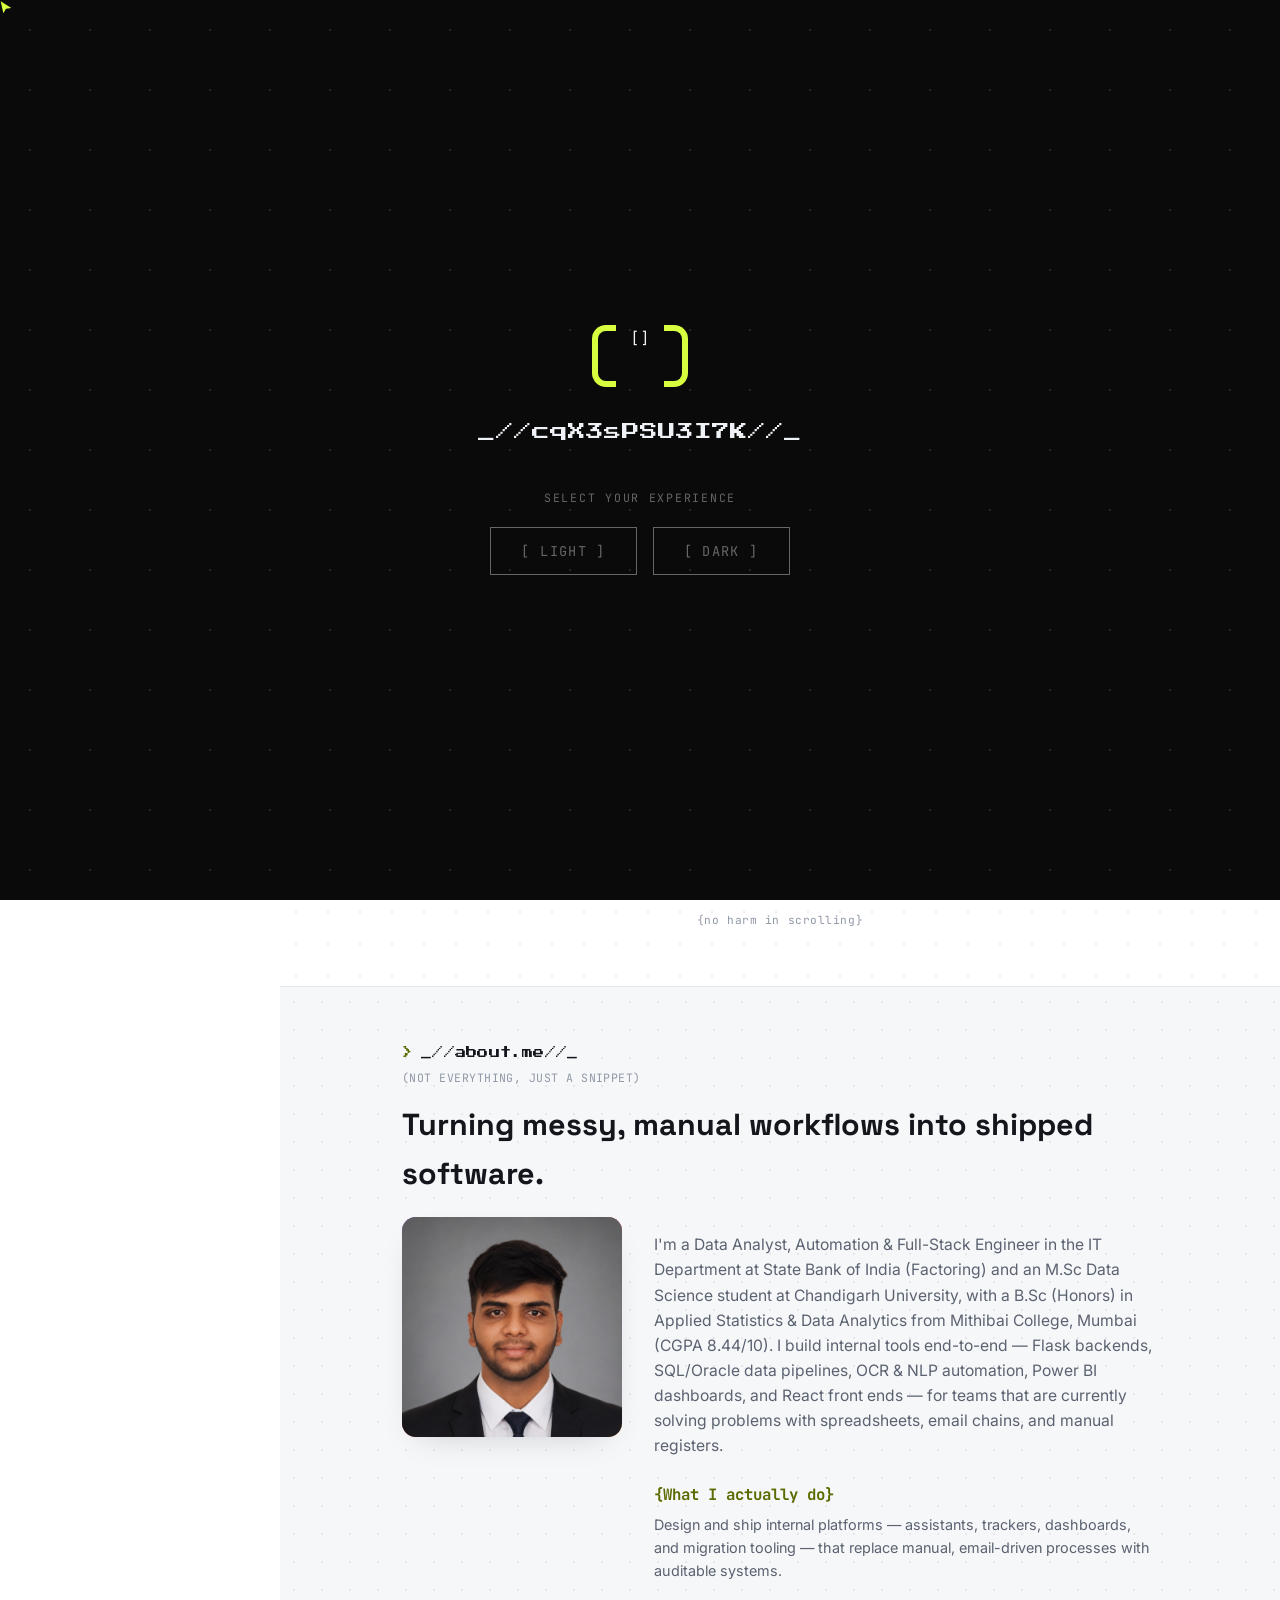
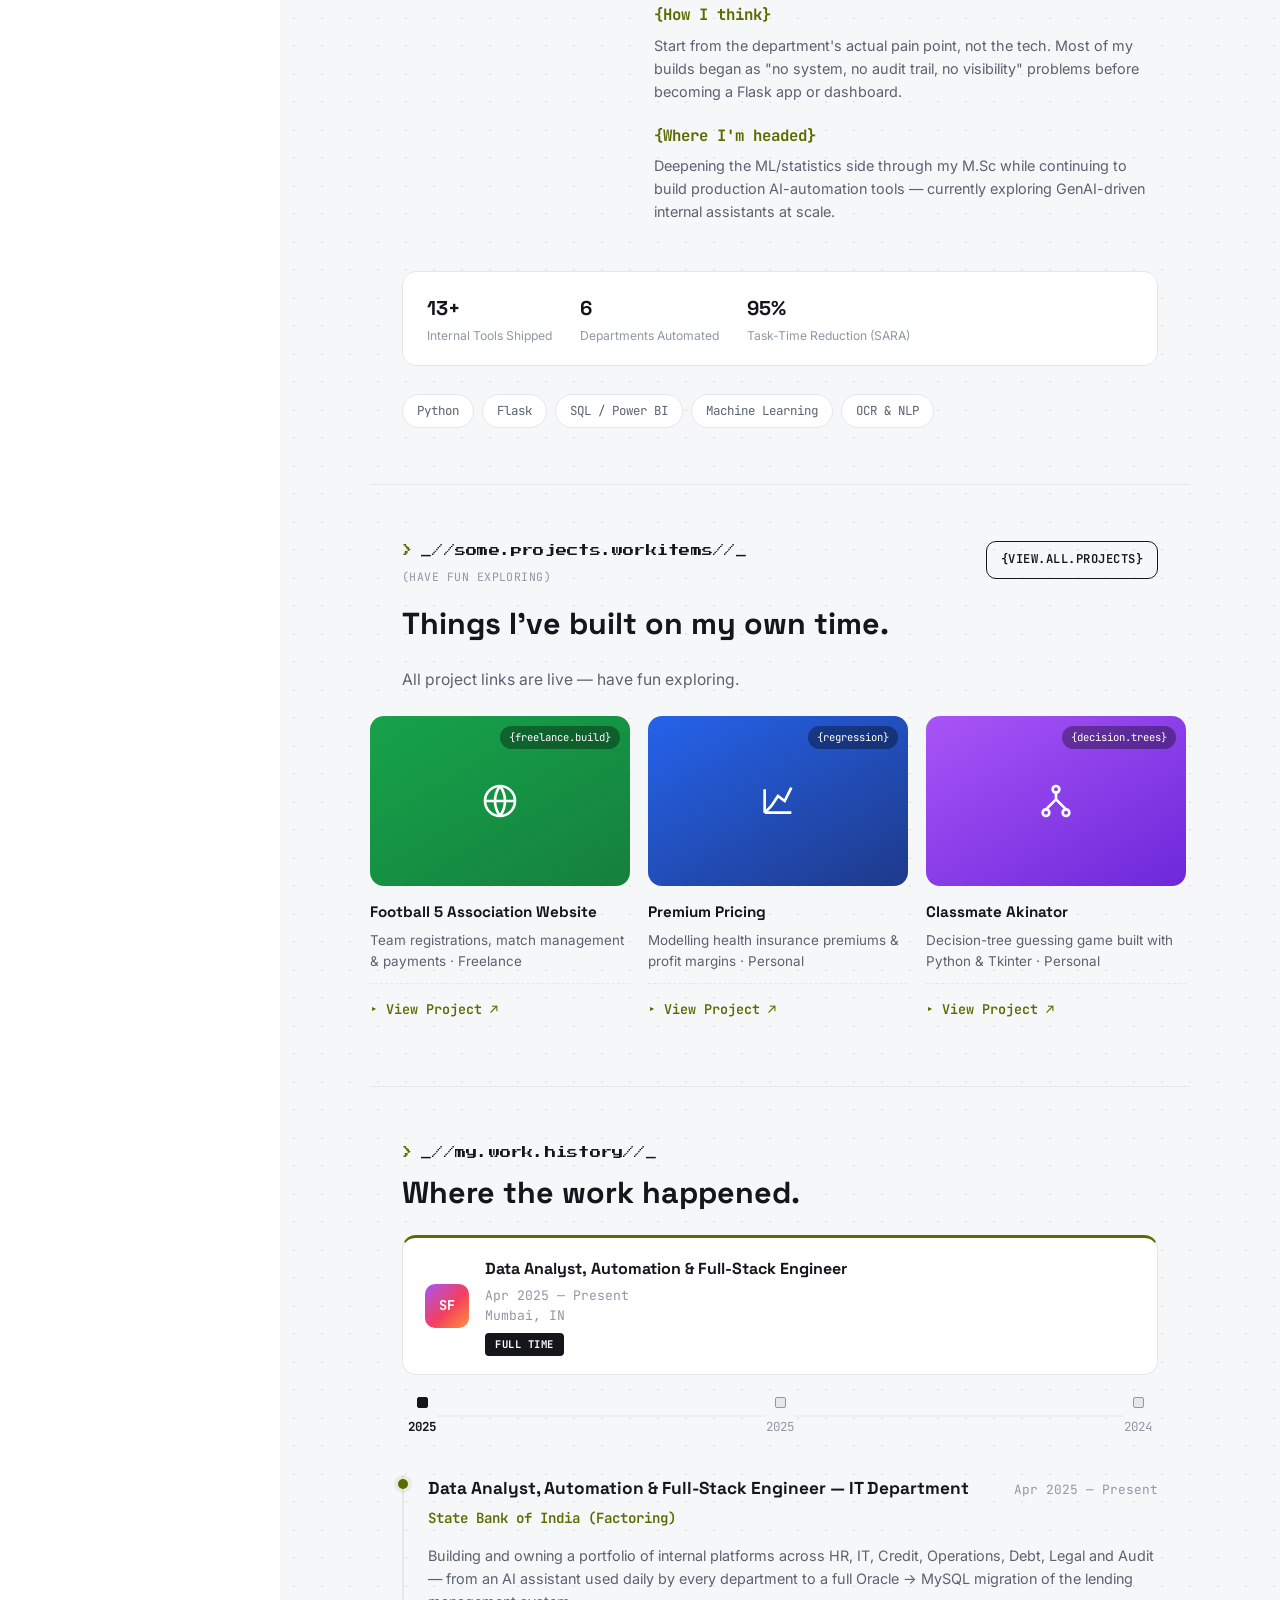
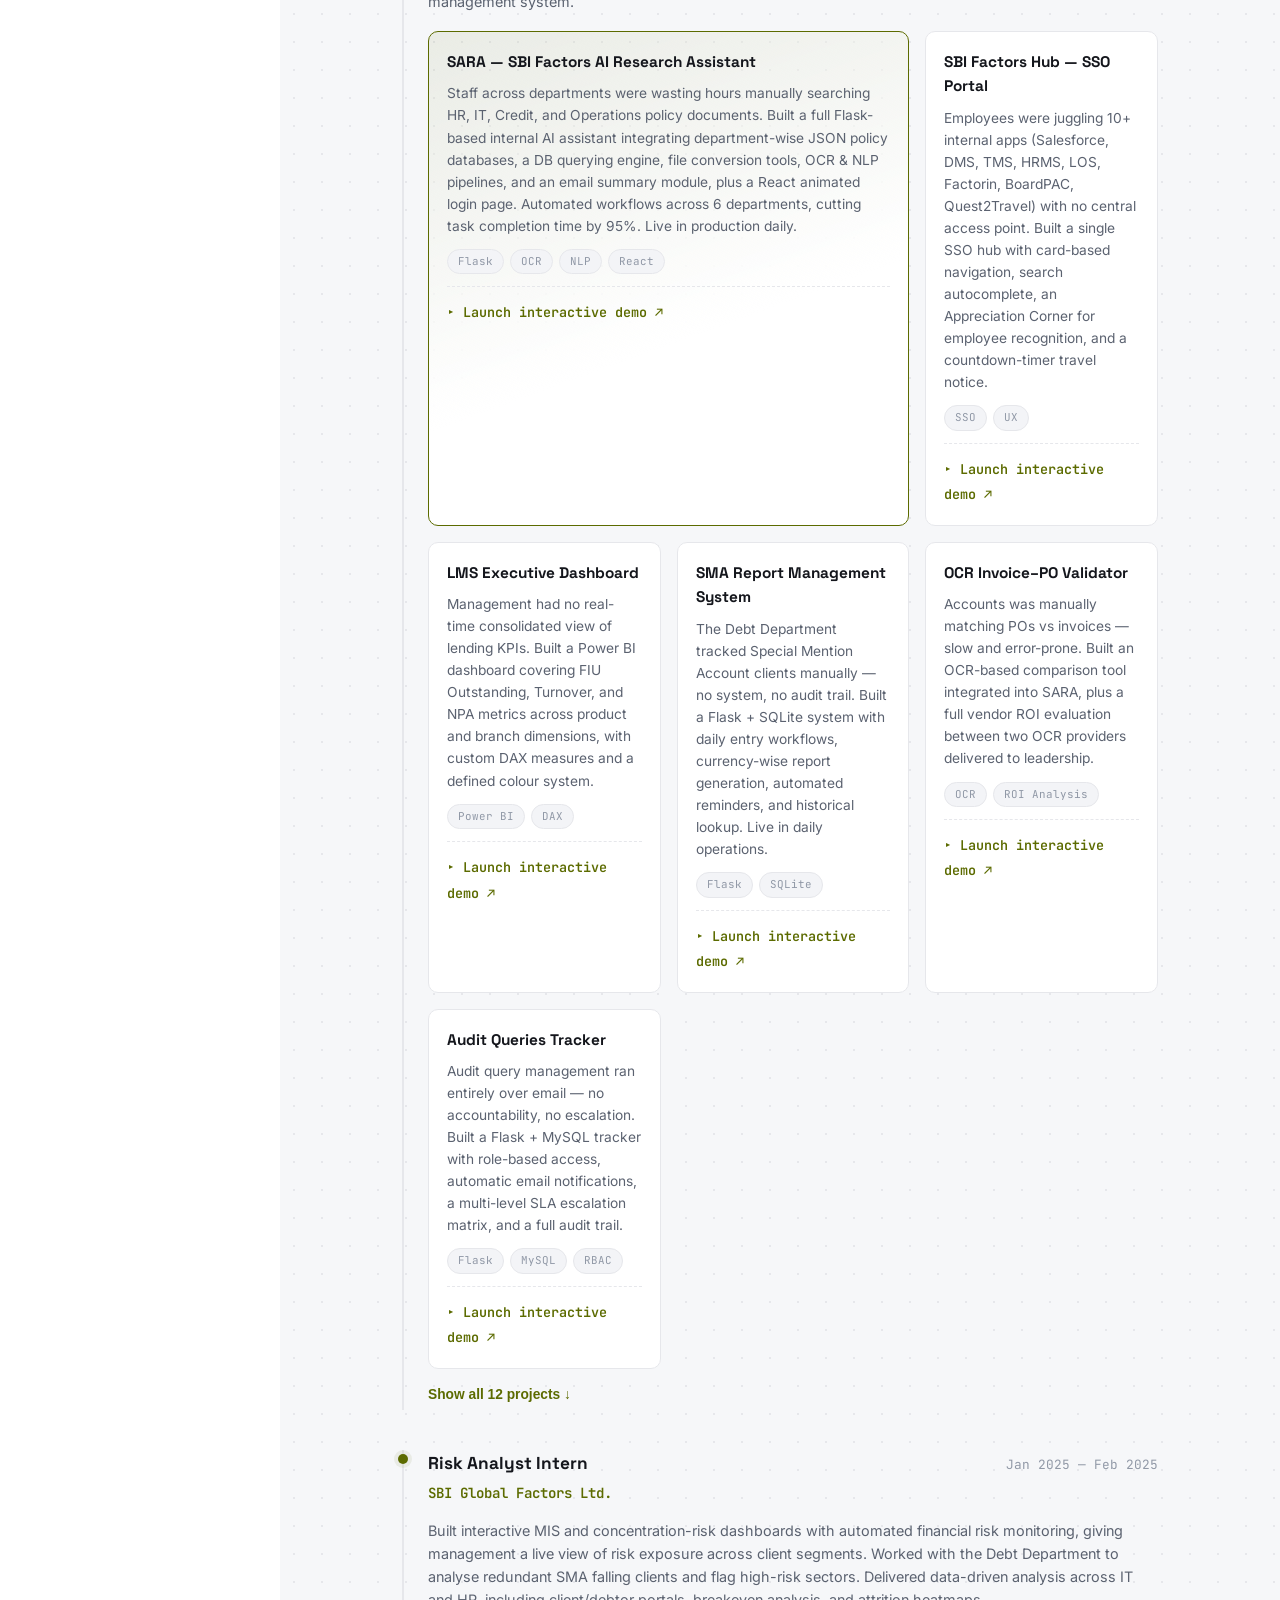
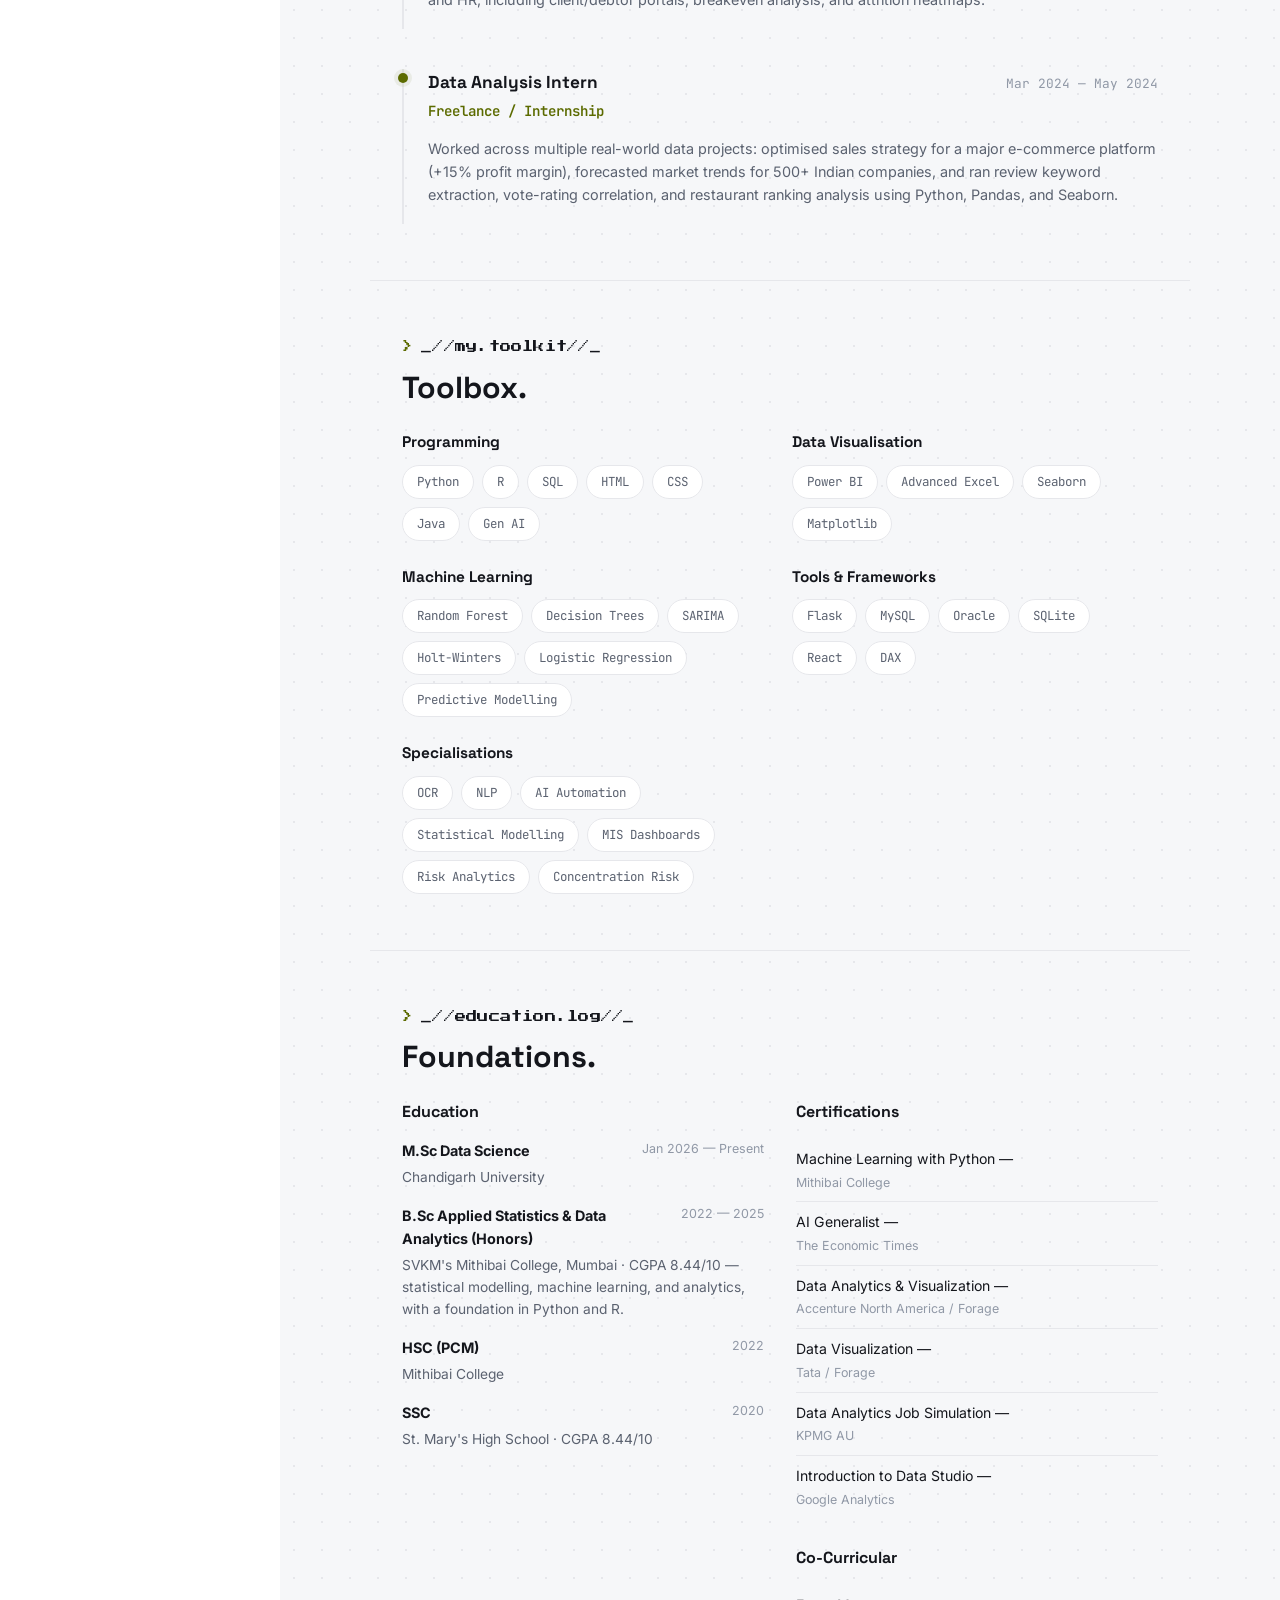
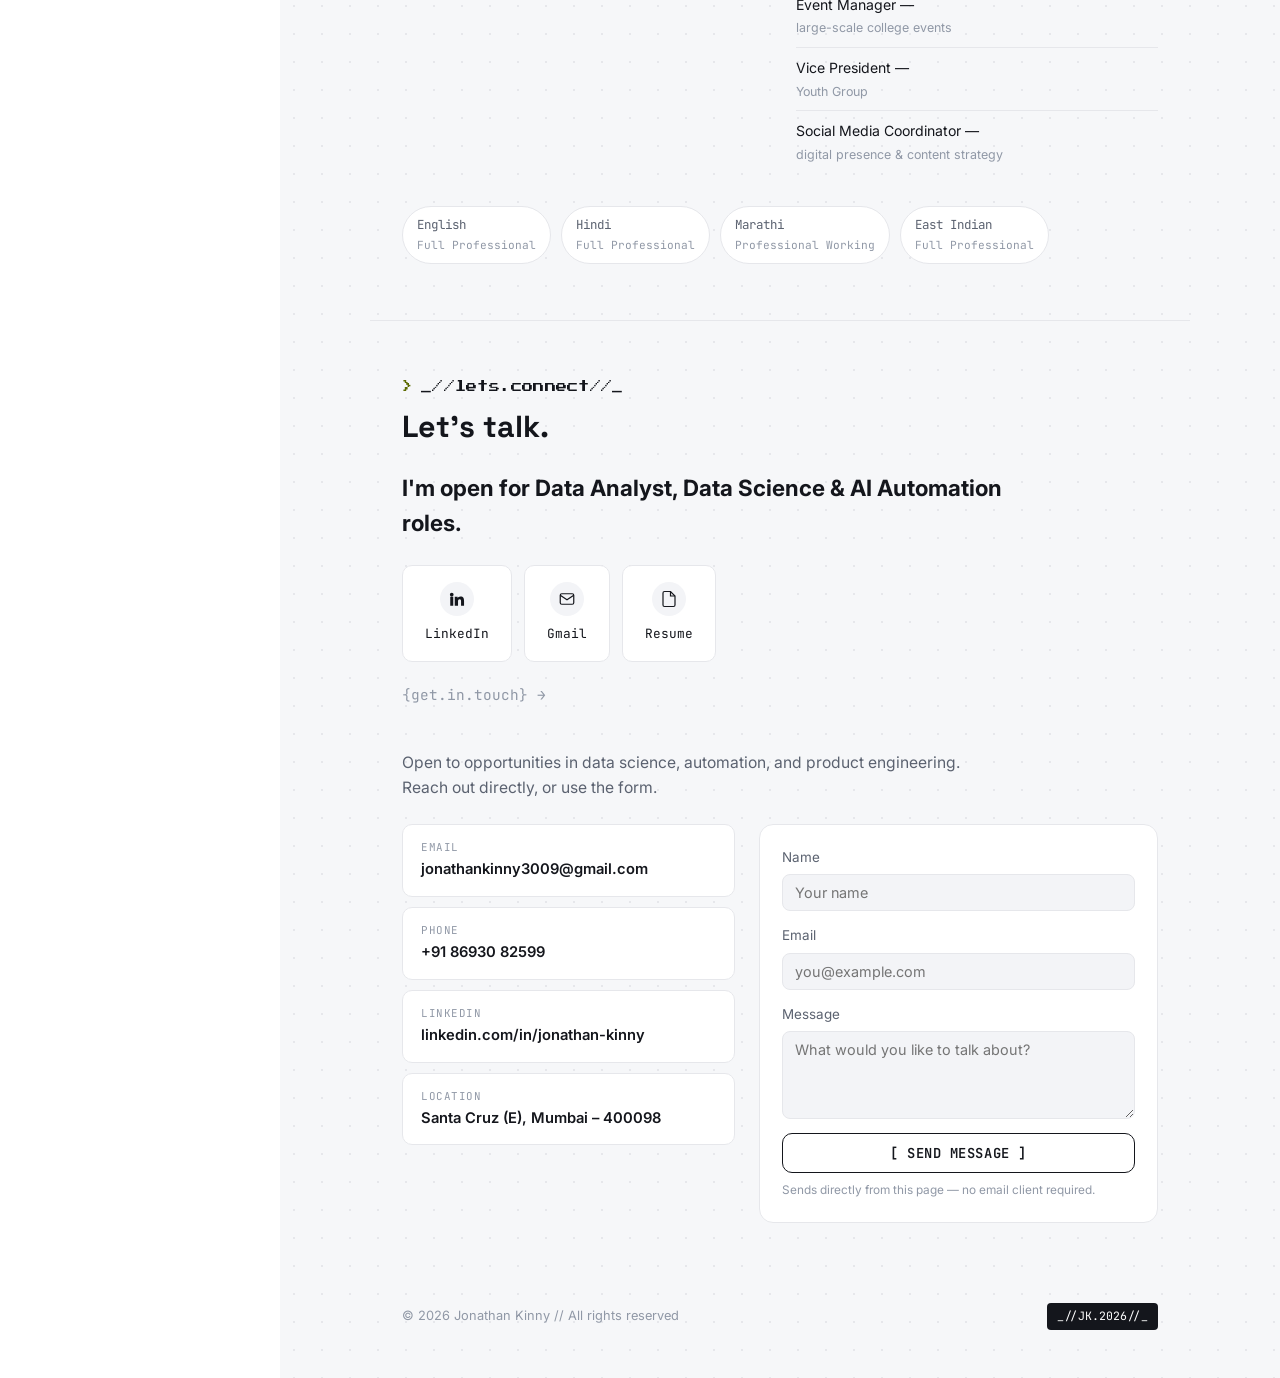
==== index.html @ 3ffdefdb "Fix "View Project" links not firing in the projects carousel The drag-vs-click threshold for the car" ====
<!DOCTYPE html>
<html lang="en">
<head>
<meta charset="UTF-8">
<meta name="viewport" content="width=device-width, initial-scale=1.0">
<title>Jonathan Kinny — Portfolio</title>
<meta name="description" content="Portfolio of Jonathan Kinny — Data Science executive building automation, dashboards, and AI tools.">
<link rel="preconnect" href="https://fonts.googleapis.com">
<link href="https://fonts.googleapis.com/css2?family=Space+Grotesk:wght@500;600;700&family=Inter:wght@400;500;600;700&family=JetBrains+Mono:wght@400;500;700&family=Press+Start+2P&display=swap" rel="stylesheet">
<link rel="stylesheet" href="style.css?v=37">
</head>
<body>

<!-- ===== BOOT INTRO ===== -->
<div class="intro" id="intro">
  <div class="intro__stars" aria-hidden="true"></div>

  <div class="intro__step" id="introStep1">
    <div class="intro__logo">[ ]</div>
    <p class="intro__id" id="introId">_//loading//_</p>
    <p class="intro__select">SELECT YOUR EXPERIENCE</p>
    <div class="intro__buttons">
      <button class="intro__btn" data-theme="light" id="introLight">[ LIGHT ]</button>
      <button class="intro__btn" data-theme="dark" id="introDark">[ DARK ]</button>
    </div>
  </div>

  <div class="intro__step intro__step--loading" id="introStep2" hidden>
    <div class="intro__log" id="introLog">
      <p>&gt; INIT_SYSTEM//_</p>
      <p>&gt; FETCHING ASSETS...</p>
      <p>&gt; PRELOADING CONTENT...</p>
      <p>&gt; CALIBRATING ENVIRONMENT...</p>
      <p>&gt; RENDERING EXPERIENCE...</p>
    </div>
    <div class="intro__percent" id="introPercent">0%</div>
    <div class="intro__progress"><div class="intro__progress-bar" id="introProgressBar"></div></div>
  </div>
</div>

<div class="cursor-dot" id="cursorDot" aria-hidden="true">
  <svg width="16" height="16" viewBox="0 0 24 24" fill="currentColor"><path d="M4 2 20 12 12 13 8 20Z"/></svg>
</div>

<!-- ===== TOP BAR ===== -->
<header class="topbar">
  <a href="#" class="topbar__brand">
    <span class="topbar__logo">[JK]</span>
    <span class="topbar__brandtext">Jonathan Kinny</span>
  </a>
  <nav class="topbar__nav">
    <a href="#projects">{projects}</a>
    <a href="#experience">{experience}</a>
    <a href="#education">{education}</a>
    <a href="resume.html" target="_blank" rel="noopener">{resume} ↗</a>
  </nav>
  <div class="topbar__actions">
    <a href="mailto:jonathankinny3009@gmail.com" class="btn btn--bracket">[ Message ]</a>
  </div>
  <button class="topbar__burger" id="navBurger" aria-label="Open menu"><span></span><span></span><span></span></button>
</header>

<button id="themeToggle" class="theme-toggle-float" aria-label="Toggle theme" title="Toggle light/dark theme">
  <svg class="icon-sun" width="14" height="14" viewBox="0 0 24 24" fill="none" stroke="currentColor" stroke-width="2"><circle cx="12" cy="12" r="4"/><path d="M12 2v2M12 20v2M4.9 4.9l1.4 1.4M17.7 17.7l1.4 1.4M2 12h2M20 12h2M4.9 19.1l1.4-1.4M17.7 6.3l1.4-1.4"/></svg>
  <svg class="icon-moon" width="14" height="14" viewBox="0 0 24 24" fill="none" stroke="currentColor" stroke-width="2"><path d="M21 12.8A9 9 0 1 1 11.2 3 7 7 0 0 0 21 12.8z"/></svg>
  <span id="themeToggleLabel">{dark}</span>
</button>

<div class="shell">

  <!-- ===== SIDEBAR ===== -->
  <aside class="sidebar" id="sidebar">
    <div class="sidebar__top">
      <div class="avatar" id="avatar">
        <img class="avatar__img" src="assets/img/photo.png" alt="Jonathan Kinny" onerror="this.remove(); document.getElementById('avatar').textContent='JK';">
      </div>
      <span class="badge badge--open">🚩 Open to Work</span>
    </div>

    <h1 class="sidebar__name">Jonathan Kinny</h1>
    <p class="sidebar__handle">@jonathankinny &nbsp;·&nbsp; 📍 Mumbai, India</p>
    <p class="sidebar__title">Data Analyst, Automation &amp; Full-Stack Engineer</p>
    <p class="sidebar__years" id="expYears">1.7+ Years</p>

    <p class="sidebar__label">Experience Includes:</p>
    <div class="company-row">
      <span class="company-badge" title="State Bank of India (Factoring)">SF</span>
      <span class="company-badge" title="SBI Global Factors Ltd.">SG</span>
    </div>

    <div class="sidebar__actions">
      <a href="mailto:jonathankinny3009@gmail.com" class="btn btn--bracket btn--block">[ Message ]</a>
      <a href="https://linkedin.com/in/jonathan-kinny" target="_blank" rel="noopener" class="icon-btn icon-btn--square" title="LinkedIn" aria-label="LinkedIn">
        <svg width="16" height="16" viewBox="0 0 24 24" fill="currentColor"><path d="M4.98 3.5a2.5 2.5 0 1 1 0 5 2.5 2.5 0 0 1 0-5zM3 9h4v12H3zM9 9h3.8v1.7h.05c.53-1 1.83-2.05 3.77-2.05 4.03 0 4.78 2.65 4.78 6.1V21h-4v-5.6c0-1.34-.02-3.06-1.87-3.06-1.87 0-2.16 1.46-2.16 2.96V21H9z"/></svg>
      </a>
    </div>

    <hr class="sidebar__divider">

    <nav class="tabnav" id="tabnav">
      <a href="#about" class="tabnav__item" data-tab="about">
        <svg width="16" height="16" viewBox="0 0 24 24" fill="none" stroke="currentColor" stroke-width="2"><circle cx="12" cy="8" r="4"/><path d="M4 21c0-4 4-6 8-6s8 2 8 6"/></svg>
        {profile}
      </a>
      <a href="#projects" class="tabnav__item" data-tab="projects">
        <svg width="16" height="16" viewBox="0 0 24 24" fill="none" stroke="currentColor" stroke-width="2"><path d="M3 7h5l2 2h11v10H3z"/></svg>
        {portfolio}
      </a>
      <a href="#experience" class="tabnav__item" data-tab="experience">
        <svg width="16" height="16" viewBox="0 0 24 24" fill="none" stroke="currentColor" stroke-width="2"><rect x="3" y="7" width="18" height="13" rx="2"/><path d="M8 7V5a2 2 0 0 1 2-2h4a2 2 0 0 1 2 2v2"/></svg>
        {experience}
      </a>
      <a href="#skills" class="tabnav__item" data-tab="skills">
        <svg width="16" height="16" viewBox="0 0 24 24" fill="none" stroke="currentColor" stroke-width="2"><path d="M14.7 6.3a4 4 0 0 0-5.4 5.4L2 19l3 3 7.3-7.3a4 4 0 0 0 5.4-5.4l-2.8 2.8-2-2z"/></svg>
        {skills}
      </a>
      <a href="#education" class="tabnav__item" data-tab="education">
        <svg width="16" height="16" viewBox="0 0 24 24" fill="none" stroke="currentColor" stroke-width="2"><path d="M22 10 12 5 2 10l10 5 10-5Z"/><path d="M6 12v5c0 1.5 2.5 3 6 3s6-1.5 6-3v-5"/></svg>
        {education}
      </a>
      <a href="#contact" class="tabnav__item" data-tab="contact">
        <svg width="16" height="16" viewBox="0 0 24 24" fill="none" stroke="currentColor" stroke-width="2"><rect x="3" y="5" width="18" height="14" rx="2"/><path d="m3 7 9 6 9-6"/></svg>
        {contact}
      </a>
    </nav>
  </aside>

  <!-- ===== MAIN CONTENT ===== -->
  <main class="content">

    <!-- HERO ANIMATION -->
    <section class="hero-anim" id="heroAnim">
      <div class="hero-anim__dots" aria-hidden="true"></div>

      <div class="orbital-scene" id="orbitalScene">
        <div class="orbital-anchor">
          <div class="orbital-ring" id="orbitalRing">

            <div class="orbital-card" style="--i:0">
              <div class="oc-front oc-visual--front">
                <svg width="33" height="33" viewBox="0 0 24 24" fill="none" stroke="#fff" stroke-width="1.6"><circle cx="12" cy="12" r="9"/><path d="M9 9.5a1 1 0 1 0 0-2 1 1 0 0 0 0 2zM15 16.5a1 1 0 1 0 0-2 1 1 0 0 0 0 2zM8 16l8-8"/></svg>
                <span class="oc-label">PREMIUM PRICING</span>
                <a class="oc-link" href="https://www.canva.com/design/DAGO2wbOBQE/2FSkKDKHYnYPT9Y2qJRbYQ/view" target="_blank" rel="noopener">↗ View Project</a>
              </div>
            </div>

            <div class="orbital-card" style="--i:1">
              <div class="oc-front oc-visual--1">
                <svg width="33" height="33" viewBox="0 0 24 24" fill="none" stroke="#fff" stroke-width="1.6"><path d="M4 19h16M4 19V5m4 10-4 4M8 15l4-6 4 3 4-8"/></svg>
                <span class="oc-label">LMS BI</span>
                <a class="oc-link" href="demo-lms-dashboard.html" target="_blank" rel="noopener">↗ View Demo</a>
              </div>
            </div>

            <div class="orbital-card" style="--i:2">
              <div class="oc-front oc-visual--2">
                <svg width="33" height="33" viewBox="0 0 24 24" fill="none" stroke="#fff" stroke-width="1.6"><path d="M3 12h18M12 3a15 15 0 0 1 0 18M12 3a15 15 0 0 0 0 18"/></svg>
                <span class="oc-label">MIGRATE</span>
                <a class="oc-link" href="#experience">↗ Read More</a>
              </div>
            </div>

            <div class="orbital-card" style="--i:3">
              <div class="oc-front oc-visual--3">
                <svg width="33" height="33" viewBox="0 0 24 24" fill="none" stroke="#fff" stroke-width="1.6"><rect x="3" y="11" width="18" height="10" rx="2"/><path d="M7 11V8a5 5 0 0 1 10 0v3"/></svg>
                <span class="oc-label">SSO HUB</span>
                <a class="oc-link" href="demo-sso-hub.html" target="_blank" rel="noopener">↗ View Demo</a>
              </div>
            </div>

            <div class="orbital-card" style="--i:4">
              <div class="oc-front oc-visual--4">
                <svg width="33" height="33" viewBox="0 0 24 24" fill="none" stroke="#fff" stroke-width="1.6"><path d="M20 8.5c0 4.5-8 10.5-8 10.5S4 13 4 8.5a4 4 0 0 1 8-1.5 4 4 0 0 1 8 1.5Z"/></svg>
                <span class="oc-label">SARA</span>
                <a class="oc-link" href="sara_portfolio_demo.html" target="_blank" rel="noopener">↗ View Demo</a>
              </div>
            </div>

            <div class="orbital-card" style="--i:5">
              <div class="oc-front oc-visual--5">
                <svg width="33" height="33" viewBox="0 0 24 24" fill="none" stroke="#fff" stroke-width="1.6"><circle cx="12" cy="5" r="2"/><circle cx="6" cy="19" r="2"/><circle cx="18" cy="19" r="2"/><path d="M12 7v4M12 11 6 17M12 11l6 6"/></svg>
                <span class="oc-label">CLASSMATE AKINATOR</span>
                <a class="oc-link" href="https://www.canva.com/design/DAGQj6QD2RA/yBa8-wPq-P1DrNsichPZJg/view" target="_blank" rel="noopener">↗ View Project</a>
              </div>
            </div>

            <div class="orbital-card" style="--i:6">
              <div class="oc-front oc-visual--6">
                <svg width="33" height="33" viewBox="0 0 24 24" fill="none" stroke="#fff" stroke-width="1.6"><path d="M3 17c3-8 5 2 8-6s5 8 10-3"/></svg>
                <span class="oc-label">METALS FORECASTING</span>
                <a class="oc-link" href="https://www.canva.com/design/DAGPo_AMROA/IWfGbpplfSMLajKErAEjJw/view" target="_blank" rel="noopener">↗ View Project</a>
              </div>
            </div>

          </div>
          <div class="orbital-shadow" id="orbitalShadow"></div>
        </div>
      </div>

      <h2 class="glitch" id="glitchText" data-text="_//Manual work... Automated away//_">_//Manual work... Automated away//_</h2>
      <p class="hero-anim__sub">Portfolio of JONATHAN.KINNY</p>

      <p class="status-bar">
        <span class="status-bar__dot"></span>
        {System Status: Data Analyst, Automation &amp; Full-Stack Engineer @ State Bank of India (Factoring) // Open to Data Analyst, Data Science &amp; Automation roles}
        <span class="status-bar__dot"></span>
      </p>

      <a href="#about" class="scroll-cue">
        <span class="scroll-cue__cross">+</span>
        <span class="scroll-cue__text">{no harm in scrolling}</span>
      </a>
    </section>

    <!-- ABOUT -->
    <section class="panel" id="about">
      <p class="eyebrow"><span class="eyebrow__chevron">&gt;</span>_//about.me//_</p>
      <p class="eyebrow-sub">(not everything, just a snippet)</p>
      <h2 class="panel__title">Turning messy, manual workflows into shipped software.</h2>

      <div class="about-layout">
        <div class="about-photo" id="aboutPhoto">
          <img class="about-photo__img" src="assets/img/photo.png" alt="Jonathan Kinny" onerror="this.remove(); document.getElementById('aboutPhoto').textContent='JK';">
        </div>

        <div class="about-copy">
          <p class="lead">
            I'm a Data Analyst, Automation &amp; Full-Stack Engineer in the IT Department at State Bank of India (Factoring) and an M.Sc
            Data Science student at Chandigarh University, with a B.Sc (Honors) in Applied Statistics
            &amp; Data Analytics from Mithibai College, Mumbai (CGPA
            8.44/10). I build internal tools end-to-end — Flask backends, SQL/Oracle data pipelines,
            OCR &amp; NLP automation, Power BI dashboards, and React front ends — for teams that are
            currently solving problems with spreadsheets, email chains, and manual registers.
          </p>

          <div class="about-block">
            <h3>{What I actually do}</h3>
            <p>Design and ship internal platforms — assistants, trackers, dashboards, and migration
            tooling — that replace manual, email-driven processes with auditable systems.</p>
          </div>
          <div class="about-block">
            <h3>{How I think}</h3>
            <p>Start from the department's actual pain point, not the tech. Most of my builds began as
            "no system, no audit trail, no visibility" problems before becoming a Flask app or dashboard.</p>
          </div>
          <div class="about-block">
            <h3>{Where I'm headed}</h3>
            <p>Deepening the ML/statistics side through my M.Sc while continuing to build production
            AI-automation tools — currently exploring GenAI-driven internal assistants at scale.</p>
          </div>
        </div>
      </div>

      <div class="stat-row">
        <div class="stat"><strong>13+</strong><span>Internal Tools Shipped</span></div>
        <div class="stat"><strong>6</strong><span>Departments Automated</span></div>
        <div class="stat"><strong>95%</strong><span>Task-Time Reduction (SARA)</span></div>
      </div>

      <div class="chip-row">
        <span class="chip">Python</span>
        <span class="chip">Flask</span>
        <span class="chip">SQL / Power BI</span>
        <span class="chip">Machine Learning</span>
        <span class="chip">OCR &amp; NLP</span>
      </div>
    </section>

    <!-- PROJECTS -->
    <section class="panel" id="projects">
      <div class="panel__head-row">
        <div>
          <p class="eyebrow"><span class="eyebrow__chevron">&gt;</span>_//some.projects.workitems//_</p>
          <p class="eyebrow-sub">(have fun exploring)</p>
        </div>
        <a href="https://github.com/Jonathannnn3009" target="_blank" rel="noopener" class="btn btn--bracket btn--sm">{view.all.projects}</a>
      </div>
      <h2 class="panel__title">Things I've built on my own time.</h2>
      <p class="lead lead--narrow">All project links are live — have fun exploring.</p>

      <div class="proj-carousel">
        <article class="proj-slide">
          <div class="proj-slide__visual proj-slide__visual--1">
            <span class="proj-slide__tag">{freelance.build}</span>
            <svg width="40" height="40" viewBox="0 0 24 24" fill="none" stroke="#fff" stroke-width="1.6"><circle cx="12" cy="12" r="9"/><path d="M3 12h18M12 3a15 15 0 0 1 0 18M12 3a15 15 0 0 0 0 18"/></svg>
            <div class="proj-slide__hover"><span>▶</span> View Project</div>
          </div>
          <h4>Football 5 Association Website</h4>
          <p>Team registrations, match management &amp; payments · Freelance</p>
          <div class="proj-demo-row"><a href="https://sporteraglobal.com" target="_blank" rel="noopener" class="proj-link">▸ View Project ↗</a></div>
        </article>

        <article class="proj-slide">
          <div class="proj-slide__visual proj-slide__visual--2">
            <span class="proj-slide__tag">{regression}</span>
            <svg width="40" height="40" viewBox="0 0 24 24" fill="none" stroke="#fff" stroke-width="1.6"><path d="M4 19h16M4 19V5m4 10-4 4M8 15l4-6 4 3 4-8"/></svg>
            <div class="proj-slide__hover"><span>▶</span> View Project</div>
          </div>
          <h4>Premium Pricing</h4>
          <p>Modelling health insurance premiums &amp; profit margins · Personal</p>
          <div class="proj-demo-row"><a href="https://www.canva.com/design/DAGO2wbOBQE/2FSkKDKHYnYPT9Y2qJRbYQ/view" target="_blank" rel="noopener" class="proj-link">▸ View Project ↗</a></div>
        </article>

        <article class="proj-slide">
          <div class="proj-slide__visual proj-slide__visual--3">
            <span class="proj-slide__tag">{decision.trees}</span>
            <svg width="40" height="40" viewBox="0 0 24 24" fill="none" stroke="#fff" stroke-width="1.6"><circle cx="12" cy="5" r="2"/><circle cx="6" cy="19" r="2"/><circle cx="18" cy="19" r="2"/><path d="M12 7v4M12 11 6 17M12 11l6 6"/></svg>
            <div class="proj-slide__hover"><span>▶</span> View Project</div>
          </div>
          <h4>Classmate Akinator</h4>
          <p>Decision-tree guessing game built with Python &amp; Tkinter · Personal</p>
          <div class="proj-demo-row"><a href="https://www.canva.com/design/DAGQj6QD2RA/yBa8-wPq-P1DrNsichPZJg/view" target="_blank" rel="noopener" class="proj-link">▸ View Project ↗</a></div>
        </article>

        <article class="proj-slide">
          <div class="proj-slide__visual proj-slide__visual--4">
            <span class="proj-slide__tag">{ml.health}</span>
            <svg width="40" height="40" viewBox="0 0 24 24" fill="none" stroke="#fff" stroke-width="1.6"><path d="M20 8.5c0 4.5-8 10.5-8 10.5S4 13 4 8.5a4 4 0 0 1 8-1.5 4 4 0 0 1 8 1.5Z"/></svg>
            <div class="proj-slide__hover"><span>▶</span> View Project</div>
          </div>
          <h4>Diabetes Prediction</h4>
          <p>Classifier comparison &amp; ShinyApp risk evaluator in R · Personal</p>
          <div class="proj-demo-row"><a href="https://canva.link/q1du9z5jeullrub" target="_blank" rel="noopener" class="proj-link">▸ View Project ↗</a></div>
        </article>

        <article class="proj-slide">
          <div class="proj-slide__visual proj-slide__visual--5">
            <span class="proj-slide__tag">{time.series}</span>
            <svg width="40" height="40" viewBox="0 0 24 24" fill="none" stroke="#fff" stroke-width="1.6"><path d="M3 17c3-8 5 2 8-6s5 8 10-3"/></svg>
            <div class="proj-slide__hover"><span>▶</span> View Project</div>
          </div>
          <h4>Precious Metals Forecasting</h4>
          <p>SARIMA &amp; Holt-Winters price forecasting · Personal</p>
          <div class="proj-demo-row"><a href="https://www.canva.com/design/DAGPo_AMROA/IWfGbpplfSMLajKErAEjJw/view" target="_blank" rel="noopener" class="proj-link">▸ View Project ↗</a></div>
        </article>
      </div>
    </section>

    <!-- EXPERIENCE -->
    <section class="panel" id="experience">
      <p class="eyebrow"><span class="eyebrow__chevron">&gt;</span>_//my.work.history//_</p>
      <h2 class="panel__title">Where the work happened.</h2>

      <div class="quick-timeline" id="quickTimeline">
        <div class="quick-timeline__card" id="qtCard">
          <div class="qt-logo">SF</div>
          <div class="qt-info">
            <h4 id="qtRole">Data Analyst, Automation &amp; Full-Stack Engineer</h4>
            <p id="qtDates">Apr 2025 — Present</p>
            <p id="qtLocation">Mumbai, IN</p>
            <span class="qt-tag" id="qtTag">FULL TIME</span>
          </div>
        </div>
        <div class="quick-timeline__track">
          <button class="qt-marker is-active" data-index="0"><span class="qt-year">2025</span></button>
          <button class="qt-marker" data-index="1"><span class="qt-year">2025</span></button>
          <button class="qt-marker" data-index="2"><span class="qt-year">2024</span></button>
        </div>
      </div>

      <div class="timeline">

        <div class="timeline__item">
          <div class="timeline__head">
            <div>
              <h3>Data Analyst, Automation &amp; Full-Stack Engineer — IT Department</h3>
              <p class="timeline__org">State Bank of India (Factoring)</p>
            </div>
            <span class="timeline__date">Apr 2025 — Present</span>
          </div>
          <p class="timeline__desc">
            Building and owning a portfolio of internal platforms across HR, IT, Credit, Operations,
            Debt, Legal and Audit — from an AI assistant used daily by every department to a full
            Oracle → MySQL migration of the lending management system.
          </p>

          <div class="proj-grid" id="sbiProjects">
            <article class="proj-card proj-card--flagship">
              <h4>SARA — SBI Factors AI Research Assistant</h4>
              <p>Staff across departments were wasting hours manually searching HR, IT, Credit, and
              Operations policy documents. Built a full Flask-based internal AI assistant integrating
              department-wise JSON policy databases, a DB querying engine, file conversion tools,
              OCR &amp; NLP pipelines, and an email summary module, plus a React animated login page.
              Automated workflows across 6 departments, cutting task completion time by 95%. Live in
              production daily.</p>
              <div class="tag-row"><span>Flask</span><span>OCR</span><span>NLP</span><span>React</span></div>
              <div class="proj-demo-row"><a href="sara_portfolio_demo.html" target="_blank" rel="noopener" class="proj-link">▸ Launch interactive demo ↗</a></div>
            </article>

            <article class="proj-card">
              <h4>SBI Factors Hub — SSO Portal</h4>
              <p>Employees were juggling 10+ internal apps (Salesforce, DMS, TMS, HRMS, LOS, Factorin,
              BoardPAC, Quest2Travel) with no central access point. Built a single SSO hub with
              card-based navigation, search autocomplete, an Appreciation Corner for employee
              recognition, and a countdown-timer travel notice.</p>
              <div class="tag-row"><span>SSO</span><span>UX</span></div>
              <div class="proj-demo-row"><a href="demo-sso-hub.html" target="_blank" rel="noopener" class="proj-link">▸ Launch interactive demo ↗</a></div>
            </article>

            <article class="proj-card">
              <h4>LMS Executive Dashboard</h4>
              <p>Management had no real-time consolidated view of lending KPIs. Built a Power BI
              dashboard covering FIU Outstanding, Turnover, and NPA metrics across product and branch
              dimensions, with custom DAX measures and a defined colour system.</p>
              <div class="tag-row"><span>Power BI</span><span>DAX</span></div>
              <div class="proj-demo-row"><a href="demo-lms-dashboard.html" target="_blank" rel="noopener" class="proj-link">▸ Launch interactive demo ↗</a></div>
            </article>

            <article class="proj-card">
              <h4>SMA Report Management System</h4>
              <p>The Debt Department tracked Special Mention Account clients manually — no system, no
              audit trail. Built a Flask + SQLite system with daily entry workflows, currency-wise
              report generation, automated reminders, and historical lookup. Live in daily operations.</p>
              <div class="tag-row"><span>Flask</span><span>SQLite</span></div>
              <div class="proj-demo-row"><a href="demo-sma-tracker.html" target="_blank" rel="noopener" class="proj-link">▸ Launch interactive demo ↗</a></div>
            </article>

            <article class="proj-card">
              <h4>OCR Invoice–PO Validator</h4>
              <p>Accounts was manually matching POs vs invoices — slow and error-prone. Built an
              OCR-based comparison tool integrated into SARA, plus a full vendor ROI evaluation
              between two OCR providers delivered to leadership.</p>
              <div class="tag-row"><span>OCR</span><span>ROI Analysis</span></div>
              <div class="proj-demo-row"><a href="demo-ocr-validator.html" target="_blank" rel="noopener" class="proj-link">▸ Launch interactive demo ↗</a></div>
            </article>

            <article class="proj-card">
              <h4>Audit Queries Tracker</h4>
              <p>Audit query management ran entirely over email — no accountability, no escalation.
              Built a Flask + MySQL tracker with role-based access, automatic email notifications,
              a multi-level SLA escalation matrix, and a full audit trail.</p>
              <div class="tag-row"><span>Flask</span><span>MySQL</span><span>RBAC</span></div>
              <div class="proj-demo-row"><a href="demo-audit-tracker.html" target="_blank" rel="noopener" class="proj-link">▸ Launch interactive demo ↗</a></div>
            </article>

            <article class="proj-card proj-card--hidden">
              <h4>Oracle → MySQL Migration Gateway</h4>
              <p>Led a large-scale migration of the LMS from Oracle to MySQL. Built a Python gateway
              connecting both databases simultaneously to insert 15+ years of historical financial
              data, handling type mapping, transformation, and error handling — with full validation
              across lms_db and lms_db_purge (row counts, values, FSCH/RDISC/FCTCH/DBDISC).</p>
              <div class="tag-row"><span>Python</span><span>Oracle</span><span>MySQL</span></div>
              <div class="proj-demo-row"><a href="demo-migration-gateway.html" target="_blank" rel="noopener" class="proj-link">▸ Launch interactive demo ↗</a></div>
            </article>

            <article class="proj-card proj-card--hidden">
              <h4>SMA Status Tracker</h4>
              <p>Built a dedicated tracker for the Debt Department to monitor SMA trends over time —
              which client buckets are deteriorating, who's falling across categories — used daily for
              client-level analysis and portfolio health monitoring.</p>
              <div class="tag-row"><span>Analytics</span></div>
              <div class="proj-demo-row"><a href="demo-sma-status-tracker.html" target="_blank" rel="noopener" class="proj-link">▸ Launch interactive demo ↗</a></div>
            </article>

            <article class="proj-card proj-card--hidden">
              <h4>Legal Cases Tracker</h4>
              <p>Built a platform for the Legal Department to log cases, update status, record hearing
              dates and outcomes, and access full case history — eliminating manual registers and
              scattered spreadsheets as the single source of truth for litigation.</p>
              <div class="tag-row"><span>Flask</span><span>MySQL</span></div>
              <div class="proj-demo-row"><a href="demo-legal-tracker.html" target="_blank" rel="noopener" class="proj-link">▸ Launch interactive demo ↗</a></div>
            </article>

            <article class="proj-card proj-card--hidden">
              <h4>SBI Factors Quiz Hub</h4>
              <p>Internal employee quiz platform built in Flask, used for training and knowledge
              assessment across departments — category selection, timed questions, scoring, and a
              department leaderboard.</p>
              <div class="tag-row"><span>Flask</span></div>
              <div class="proj-demo-row"><a href="demo-quiz-hub.html" target="_blank" rel="noopener" class="proj-link">▸ Launch interactive demo ↗</a></div>
            </article>

            <article class="proj-card proj-card--hidden">
              <h4>PDF Tools Suite</h4>
              <p>Python-based internal tools for PDF compression and splitting, used across
              departments for document management workflows.</p>
              <div class="tag-row"><span>Python</span></div>
            </article>

            <article class="proj-card proj-card--hidden">
              <h4>Risk Analysis &amp; Reporting</h4>
              <p>Conducted Risk Analysis for FY 24–25, developed systematic workflow representations
              for management, designed reports for the LMS application, and identified redundant PRR
              clients through data analysis.</p>
              <div class="tag-row"><span>Risk Analytics</span></div>
            </article>
          </div>

          <button class="btn btn--text" id="toggleProjects">Show all 12 projects ↓</button>
        </div>

        <div class="timeline__item">
          <div class="timeline__head">
            <div>
              <h3>Risk Analyst Intern</h3>
              <p class="timeline__org">SBI Global Factors Ltd.</p>
            </div>
            <span class="timeline__date">Jan 2025 — Feb 2025</span>
          </div>
          <p class="timeline__desc">
            Built interactive MIS and concentration-risk dashboards with automated financial risk
            monitoring, giving management a live view of risk exposure across client segments. Worked
            with the Debt Department to analyse redundant SMA falling clients and flag high-risk
            sectors. Delivered data-driven analysis across IT and HR, including client/debtor portals,
            breakeven analysis, and attrition heatmaps.
          </p>
        </div>

        <div class="timeline__item">
          <div class="timeline__head">
            <div>
              <h3>Data Analysis Intern</h3>
              <p class="timeline__org">Freelance / Internship</p>
            </div>
            <span class="timeline__date">Mar 2024 — May 2024</span>
          </div>
          <p class="timeline__desc">
            Worked across multiple real-world data projects: optimised sales strategy for a major
            e-commerce platform (+15% profit margin), forecasted market trends for 500+ Indian
            companies, and ran review keyword extraction, vote-rating correlation, and restaurant
            ranking analysis using Python, Pandas, and Seaborn.
          </p>
        </div>

      </div>
    </section>

    <!-- SKILLS -->
    <section class="panel" id="skills">
      <p class="eyebrow"><span class="eyebrow__chevron">&gt;</span>_//my.toolkit//_</p>
      <h2 class="panel__title">Toolbox.</h2>

      <div class="skills-grid">
        <div class="skill-block">
          <h3>Programming</h3>
          <div class="chip-row"><span class="chip">Python</span><span class="chip">R</span><span class="chip">SQL</span><span class="chip">HTML</span><span class="chip">CSS</span><span class="chip">Java</span><span class="chip">Gen AI</span></div>
        </div>
        <div class="skill-block">
          <h3>Data Visualisation</h3>
          <div class="chip-row"><span class="chip">Power BI</span><span class="chip">Advanced Excel</span><span class="chip">Seaborn</span><span class="chip">Matplotlib</span></div>
        </div>
        <div class="skill-block">
          <h3>Machine Learning</h3>
          <div class="chip-row"><span class="chip">Random Forest</span><span class="chip">Decision Trees</span><span class="chip">SARIMA</span><span class="chip">Holt-Winters</span><span class="chip">Logistic Regression</span><span class="chip">Predictive Modelling</span></div>
        </div>
        <div class="skill-block">
          <h3>Tools &amp; Frameworks</h3>
          <div class="chip-row"><span class="chip">Flask</span><span class="chip">MySQL</span><span class="chip">Oracle</span><span class="chip">SQLite</span><span class="chip">React</span><span class="chip">DAX</span></div>
        </div>
        <div class="skill-block">
          <h3>Specialisations</h3>
          <div class="chip-row"><span class="chip">OCR</span><span class="chip">NLP</span><span class="chip">AI Automation</span><span class="chip">Statistical Modelling</span><span class="chip">MIS Dashboards</span><span class="chip">Risk Analytics</span><span class="chip">Concentration Risk</span></div>
        </div>
      </div>
    </section>

    <!-- EDUCATION / CERTS -->
    <section class="panel" id="education">
      <p class="eyebrow"><span class="eyebrow__chevron">&gt;</span>_//education.log//_</p>
      <h2 class="panel__title">Foundations.</h2>

      <div class="edu-grid">
        <div class="edu-list">
          <h3>Education</h3>
          <div class="edu-item">
            <div class="edu-item__head"><strong>M.Sc Data Science</strong><span>Jan 2026 — Present</span></div>
            <p>Chandigarh University</p>
          </div>
          <div class="edu-item">
            <div class="edu-item__head"><strong>B.Sc Applied Statistics &amp; Data Analytics (Honors)</strong><span>2022 — 2025</span></div>
            <p>SVKM's Mithibai College, Mumbai · CGPA 8.44/10 — statistical modelling, machine learning, and analytics, with a foundation in Python and R.</p>
          </div>
          <div class="edu-item">
            <div class="edu-item__head"><strong>HSC (PCM)</strong><span>2022</span></div>
            <p>Mithibai College</p>
          </div>
          <div class="edu-item">
            <div class="edu-item__head"><strong>SSC</strong><span>2020</span></div>
            <p>St. Mary's High School · CGPA 8.44/10</p>
          </div>
        </div>

        <div class="edu-list">
          <h3>Certifications</h3>
          <ul class="cert-list">
            <li>Machine Learning with Python — <span>Mithibai College</span></li>
            <li>AI Generalist — <span>The Economic Times</span></li>
            <li>Data Analytics &amp; Visualization — <span>Accenture North America / Forage</span></li>
            <li>Data Visualization — <span>Tata / Forage</span></li>
            <li>Data Analytics Job Simulation — <span>KPMG AU</span></li>
            <li>Introduction to Data Studio — <span>Google Analytics</span></li>
          </ul>

          <h3 class="mt">Co-Curricular</h3>
          <ul class="cert-list">
            <li>Event Manager — <span>large-scale college events</span></li>
            <li>Vice President — <span>Youth Group</span></li>
            <li>Social Media Coordinator — <span>digital presence &amp; content strategy</span></li>
          </ul>
        </div>
      </div>

      <div class="lang-row">
        <span class="chip chip--lang">English <em>Full Professional</em></span>
        <span class="chip chip--lang">Hindi <em>Full Professional</em></span>
        <span class="chip chip--lang">Marathi <em>Professional Working</em></span>
        <span class="chip chip--lang">East Indian <em>Full Professional</em></span>
      </div>
    </section>

    <!-- CONTACT -->
    <section class="panel" id="contact">
      <div class="contact-glow" aria-hidden="true"></div>
      <p class="eyebrow"><span class="eyebrow__chevron">&gt;</span>_//lets.connect//_</p>
      <h2 class="panel__title">Let's talk.</h2>
      <p class="cta-statement">I'm open for Data Analyst, Data Science &amp; AI Automation roles.</p>

      <div class="social-row">
        <a href="https://linkedin.com/in/jonathan-kinny" target="_blank" rel="noopener" class="social-item">
          <span class="social-item__icon"><svg width="18" height="18" viewBox="0 0 24 24" fill="currentColor"><path d="M4.98 3.5a2.5 2.5 0 1 1 0 5 2.5 2.5 0 0 1 0-5zM3 9h4v12H3zM9 9h3.8v1.7h.05c.53-1 1.83-2.05 3.77-2.05 4.03 0 4.78 2.65 4.78 6.1V21h-4v-5.6c0-1.34-.02-3.06-1.87-3.06-1.87 0-2.16 1.46-2.16 2.96V21H9z"/></svg></span>
          <span>LinkedIn</span>
        </a>
        <a href="mailto:jonathankinny3009@gmail.com" class="social-item">
          <span class="social-item__icon"><svg width="18" height="18" viewBox="0 0 24 24" fill="none" stroke="currentColor" stroke-width="1.6"><rect x="3" y="5" width="18" height="14" rx="2"/><path d="m3 7 9 6 9-6"/></svg></span>
          <span>Gmail</span>
        </a>
        <a href="resume.html" target="_blank" rel="noopener" class="social-item">
          <span class="social-item__icon"><svg width="18" height="18" viewBox="0 0 24 24" fill="none" stroke="currentColor" stroke-width="1.6"><path d="M14 2H6a2 2 0 0 0-2 2v16a2 2 0 0 0 2 2h12a2 2 0 0 0 2-2V8z"/><path d="M14 2v6h6"/></svg></span>
          <span>Resume</span>
        </a>
      </div>

      <a href="#contactForm" class="get-in-touch">{get.in.touch} →</a>

      <p class="lead lead--narrow">Open to opportunities in data science, automation, and product engineering. Reach out directly, or use the form.</p>

      <div class="contact-grid">
        <div class="contact-info">
          <a href="mailto:jonathankinny3009@gmail.com" class="contact-row">
            <span class="contact-row__label">Email</span>
            <span class="contact-row__value">jonathankinny3009@gmail.com</span>
          </a>
          <a href="tel:+918693082599" class="contact-row">
            <span class="contact-row__label">Phone</span>
            <span class="contact-row__value">+91 86930 82599</span>
          </a>
          <a href="https://linkedin.com/in/jonathan-kinny" target="_blank" rel="noopener" class="contact-row">
            <span class="contact-row__label">LinkedIn</span>
            <span class="contact-row__value">linkedin.com/in/jonathan-kinny</span>
          </a>
          <div class="contact-row contact-row--static">
            <span class="contact-row__label">Location</span>
            <span class="contact-row__value">Santa Cruz (E), Mumbai – 400098</span>
          </div>
        </div>

        <form class="contact-form" id="contactForm">
          <label>
            Name
            <input type="text" name="name" required placeholder="Your name">
          </label>
          <label>
            Email
            <input type="email" name="email" required placeholder="you@example.com">
          </label>
          <label>
            Message
            <textarea name="message" rows="4" required placeholder="What would you like to talk about?"></textarea>
          </label>
          <button type="submit" class="btn btn--bracket">[ Send Message ]</button>
          <p class="form-note">Sends directly from this page — no email client required.</p>
        </form>
      </div>
    </section>

    <footer class="footer">
      <span>© <span id="year"></span> Jonathan Kinny // All rights reserved</span>
      <span class="footer__tag">_//JK.2026//_</span>
    </footer>

  </main>
</div>

<script src="orbital.js?v=37"></script>
<script src="script.js?v=37"></script>
</body>
</html>
---- style.css ----
:root {
  --bg: #ffffff;
  --bg-alt: #f6f7f9;
  --sidebar-bg: #ffffff;
  --surface: #ffffff;
  --surface-2: #f3f4f7;
  --border: #e6e7eb;
  --text: #14161c;
  --text-dim: #5b6270;
  --text-faint: #9098a6;
  --accent: #5c6b00;
  --accent-2: #8a9b00;
  --accent-soft: rgba(92, 107, 0, 0.08);
  --success: #17a673;
  --radius: 14px;
  --radius-sm: 10px;
  --shadow: 0 12px 32px -18px rgba(20, 22, 31, 0.25);
  --topbar-h: 64px;
  --font-body: 'Inter', system-ui, sans-serif;
  --font-display: 'Space Grotesk', system-ui, sans-serif;
  --font-mono: 'JetBrains Mono', monospace;
  --font-pixel: 'Press Start 2P', monospace;
  --neon: #d7ff3f;
}

:root[data-theme="dark"] {
  --bg: #0f1115;
  --bg-alt: #0b0d11;
  --sidebar-bg: #14161c;
  --surface: #14161c;
  --surface-2: #1b1e26;
  --border: #262a34;
  --text: #eef1f6;
  --text-dim: #9aa3b2;
  --text-faint: #6b7385;
  --accent: #d7ff3f;
  --accent-2: #9fef00;
  --accent-soft: rgba(215, 255, 63, 0.14);
  --success: #34d399;
  --shadow: 0 20px 50px -20px rgba(0,0,0,0.6);
}

@media (prefers-color-scheme: dark) {
  :root:not([data-theme="light"]) {
    --bg: #0f1115;
    --bg-alt: #0b0d11;
    --sidebar-bg: #14161c;
    --surface: #14161c;
    --surface-2: #1b1e26;
    --border: #262a34;
    --text: #eef1f6;
    --text-dim: #9aa3b2;
    --text-faint: #6b7385;
    --accent: #d7ff3f;
    --accent-2: #9fef00;
    --accent-soft: rgba(215, 255, 63, 0.14);
    --success: #34d399;
    --shadow: 0 20px 50px -20px rgba(0,0,0,0.6);
  }
}

* { box-sizing: border-box; }
html { scroll-behavior: smooth; }

body {
  margin: 0;
  background: var(--bg);
  color: var(--text);
  font-family: var(--font-body);
  line-height: 1.6;
  -webkit-font-smoothing: antialiased;
  overflow-x: hidden;
}

h1, h2, h3, h4 { font-family: var(--font-display); margin: 0; }

/* ===== TOP BAR ===== */
.topbar {
  position: sticky;
  top: 0;
  z-index: 100;
  height: var(--topbar-h);
  display: flex;
  align-items: center;
  gap: 28px;
  padding: 0 24px;
  background: var(--bg);
  border-bottom: 1px solid var(--border);
}

.topbar__brand {
  display: flex;
  align-items: center;
  gap: 10px;
  text-decoration: none;
  color: var(--text);
}
.topbar__logo {
  padding: 6px 8px;
  border-radius: 8px;
  border: 1.5px solid var(--accent);
  color: var(--accent);
  font-family: var(--font-mono);
  font-weight: 700;
  font-size: 0.8rem;
  display: grid;
  place-items: center;
}
.topbar__brandtext { font-family: var(--font-display); font-weight: 700; font-size: 1rem; }

.topbar__nav { display: flex; align-items: center; gap: 22px; }
.topbar__nav a {
  color: var(--text-dim);
  text-decoration: none;
  font-size: 0.86rem;
  font-weight: 500;
  font-family: var(--font-mono);
}
.topbar__nav a:hover { color: var(--accent); }

.topbar__actions { display: flex; align-items: center; gap: 10px; margin-left: auto; }
.topbar__burger {
  display: none;
  flex-direction: column;
  justify-content: center;
  gap: 4px;
  width: 36px; height: 36px;
  border-radius: 50%;
  border: 1px solid var(--border);
  background: var(--surface);
  cursor: pointer;
  margin-left: 8px;
}
.topbar__burger span { width: 15px; height: 2px; background: var(--text); margin: 0 auto; }

.icon-btn {
  width: 36px; height: 36px;
  display: grid; place-items: center;
  border-radius: 50%;
  border: 1px solid var(--border);
  background: var(--surface);
  color: var(--text);
  cursor: pointer;
  text-decoration: none;
}
.icon-btn--square { border-radius: 10px; }
.icon-btn .icon-moon { display: none; }
:root[data-theme="dark"] .icon-btn .icon-sun { display: none; }
:root[data-theme="dark"] .icon-btn .icon-moon { display: block; }
@media (prefers-color-scheme: dark) {
  :root:not([data-theme="light"]) .icon-btn .icon-sun { display: none; }
  :root:not([data-theme="light"]) .icon-btn .icon-moon { display: block; }
}

.theme-toggle-float {
  position: fixed;
  right: 20px;
  bottom: 20px;
  z-index: 90;
  display: inline-flex;
  align-items: center;
  gap: 7px;
  padding: 9px 16px;
  border-radius: 999px;
  border: 1px solid var(--border);
  background: var(--surface);
  color: var(--text);
  font-family: var(--font-mono);
  font-size: 0.78rem;
  cursor: pointer;
  box-shadow: var(--shadow);
}
.theme-toggle-float .icon-moon { display: none; }
:root[data-theme="dark"] .theme-toggle-float .icon-sun { display: none; }
:root[data-theme="dark"] .theme-toggle-float .icon-moon { display: block; }
@media (prefers-color-scheme: dark) {
  :root:not([data-theme="light"]) .theme-toggle-float .icon-sun { display: none; }
  :root:not([data-theme="light"]) .theme-toggle-float .icon-moon { display: block; }
}

/* ===== BUTTONS ===== */
.btn {
  display: inline-flex;
  align-items: center;
  justify-content: center;
  gap: 6px;
  padding: 10px 18px;
  border-radius: 999px;
  font-weight: 600;
  font-size: 0.86rem;
  text-decoration: none;
  cursor: pointer;
  border: 1px solid transparent;
  transition: transform 0.15s ease, opacity 0.15s ease;
  white-space: nowrap;
}
.btn:hover { transform: translateY(-1px); }
.btn--bracket {
  background: transparent;
  border-color: var(--text);
  color: var(--text);
  font-family: var(--font-mono);
  text-transform: uppercase;
  letter-spacing: 0.04em;
  border-radius: var(--radius-sm);
}
.btn--bracket:hover { background: var(--text); color: var(--bg); }
.btn--block { width: 100%; }
.btn--disabled { opacity: 0.45; cursor: not-allowed; }
.btn--disabled:hover { transform: none; }
.btn--text {
  background: none; border: none; color: var(--accent);
  font-weight: 600; padding: 8px 0; margin-top: 10px; cursor: pointer;
}

/* ===== SHELL / SIDEBAR ===== */
.shell { display: flex; align-items: flex-start; }

.sidebar {
  position: sticky;
  top: var(--topbar-h);
  width: 280px;
  flex-shrink: 0;
  height: calc(100vh - var(--topbar-h));
  overflow-y: auto;
  padding: 28px 22px;
  background-color: var(--sidebar-bg);
  background-image: radial-gradient(circle, var(--border) 1.2px, transparent 1.4px);
  background-size: 28px 28px;
  border-right: 1px solid var(--border);
  animation: bgDotDrift 52s linear infinite;
}

.sidebar__top {
  display: flex;
  align-items: center;
  justify-content: space-between;
  margin-bottom: 14px;
}

.avatar {
  width: 64px; height: 64px;
  border-radius: 50%;
  background: linear-gradient(135deg, #a855f7, #f43f5e 55%, #fb923c);
  display: grid; place-items: center;
  overflow: hidden;
  color: #fff;
  font-family: var(--font-mono);
  font-weight: 700;
  font-size: 1.15rem;
  box-shadow: 0 8px 20px -8px rgba(0,0,0,0.5);
}
.avatar__img { width: 100%; height: 100%; object-fit: cover; display: block; }

.badge--open {
  color: var(--success);
  font-weight: 600;
  font-size: 0.78rem;
  display: inline-flex;
  align-items: center;
  gap: 4px;
}

.sidebar__name { font-size: 1.3rem; font-weight: 700; margin-bottom: 4px; }
.sidebar__handle { color: var(--text-faint); font-size: 0.84rem; margin: 0 0 10px; }
.sidebar__title { font-weight: 700; font-size: 0.88rem; line-height: 1.32; color: var(--accent); margin-bottom: 4px; }
.sidebar__years { color: var(--text-faint); font-size: 0.82rem; margin: 0 0 14px; }
.sidebar__label { color: var(--text-faint); font-size: 0.76rem; margin: 0 0 8px; font-family: var(--font-mono); }

.company-row { display: flex; gap: 8px; margin-bottom: 20px; }
.company-badge {
  width: 30px; height: 30px;
  border-radius: 50%;
  background: var(--surface-2);
  border: 1px solid var(--border);
  color: var(--text-dim);
  font-size: 0.65rem;
  font-weight: 700;
  font-family: var(--font-mono);
  display: grid;
  place-items: center;
  cursor: default;
}

.sidebar__actions { display: flex; gap: 8px; margin-bottom: 18px; }
.sidebar__divider { border: none; border-top: 1px solid var(--border); margin: 4px 0 14px; }

.tabnav { display: flex; flex-direction: column; gap: 2px; }
.tabnav__item {
  display: flex;
  align-items: center;
  gap: 10px;
  padding: 10px 12px;
  border-radius: var(--radius-sm);
  color: var(--text-dim);
  text-decoration: none;
  font-size: 0.86rem;
  font-weight: 500;
  font-family: var(--font-mono);
  transition: background 0.15s ease, color 0.15s ease;
}
.tabnav__item svg { flex-shrink: 0; opacity: 0.8; }
.tabnav__item:hover { background: var(--surface-2); color: var(--text); }
.tabnav__item.is-active { background: var(--accent-soft); color: var(--accent); font-weight: 700; }

/* ===== MAIN CONTENT ===== */
.content {
  flex: 1;
  min-width: 0;
  background-color: var(--bg-alt);
  background-image: radial-gradient(circle, var(--border) 1.2px, transparent 1.4px);
  background-size: 28px 28px;
  animation: bgDotDrift 45s linear infinite;
}

@keyframes bgDotDrift {
  from { background-position: 0 0; }
  to { background-position: 56px 56px; }
}

@media (prefers-reduced-motion: reduce) {
  .content, .sidebar, .hero-anim__dots, .intro__stars { animation: none; }
}

.panel {
  max-width: 820px;
  margin: 0 auto;
  padding: 56px 32px;
  scroll-margin-top: var(--topbar-h);
}
.panel:not(:last-of-type) { border-bottom: 1px solid var(--border); }

.eyebrow {
  color: var(--text);
  font-weight: 400;
  letter-spacing: 0.02em;
  font-size: 0.7rem;
  font-family: var(--font-pixel);
  line-height: 1.8;
  margin: 0 0 6px;
}
.eyebrow__chevron { color: var(--accent); margin-right: 8px; }
.eyebrow-sub {
  font-family: var(--font-mono);
  text-transform: uppercase;
  color: var(--text-faint);
  font-size: 0.72rem;
  letter-spacing: 0.04em;
  margin: 0 0 14px;
}
.panel__head-row {
  display: flex;
  align-items: flex-start;
  justify-content: space-between;
  gap: 16px;
  flex-wrap: wrap;
}
.btn--sm { padding: 8px 14px; font-size: 0.76rem; flex-shrink: 0; }
.panel__title {
  font-size: clamp(1.4rem, 2.6vw, 1.9rem);
  font-weight: 700;
  margin-bottom: 18px;
}
.lead {
  color: var(--text-dim);
  font-size: 0.98rem;
  margin-bottom: 24px;
}
.lead--narrow { max-width: 600px; }
.lead code {
  background: var(--surface-2);
  border: 1px solid var(--border);
  padding: 2px 6px;
  border-radius: 6px;
  font-size: 0.85em;
}

.stat-row {
  display: flex;
  gap: 28px;
  background: var(--surface);
  border: 1px solid var(--border);
  border-radius: var(--radius);
  padding: 20px 24px;
  margin-bottom: 28px;
}
.stat { display: flex; flex-direction: column; gap: 2px; }
.stat strong { font-family: var(--font-display); font-size: 1.25rem; }
.stat span { font-size: 0.76rem; color: var(--text-faint); }

.about-layout {
  display: grid;
  grid-template-columns: 220px 1fr;
  gap: 32px;
  margin-bottom: 28px;
}
.about-photo {
  width: 100%;
  aspect-ratio: 1;
  border-radius: var(--radius);
  background: linear-gradient(135deg, #a855f7, #f43f5e 55%, #fb923c);
  color: #fff;
  font-family: var(--font-mono);
  font-weight: 700;
  font-size: 1.6rem;
  display: grid;
  place-items: center;
  align-self: start;
  overflow: hidden;
  box-shadow: var(--shadow);
}
.about-photo__img { width: 100%; height: 100%; object-fit: cover; display: block; }
.about-copy .lead { margin-bottom: 24px; }
.about-block { margin-bottom: 20px; }
.about-block h3 {
  font-family: var(--font-mono);
  font-size: 0.98rem;
  font-weight: 700;
  color: var(--accent);
  margin-bottom: 6px;
}
.about-block p { color: var(--text-dim); font-size: 0.9rem; margin: 0; }

.chip-row { display: flex; flex-wrap: wrap; gap: 8px; }
.chip {
  font-size: 0.78rem;
  font-family: var(--font-mono);
  padding: 6px 14px;
  border-radius: 999px;
  background: var(--surface);
  border: 1px solid var(--border);
  color: var(--text-dim);
}

/* ===== TIMELINE ===== */
.timeline { display: flex; flex-direction: column; gap: 40px; }
.timeline__item {
  border-left: 2px solid var(--border);
  padding-left: 24px;
  position: relative;
}
.timeline__item::before {
  content: "";
  position: absolute;
  left: -6px; top: 4px;
  width: 10px; height: 10px;
  border-radius: 50%;
  background: var(--accent);
  box-shadow: 0 0 0 4px var(--accent-soft);
}
.timeline__head {
  display: flex;
  flex-wrap: wrap;
  justify-content: space-between;
  align-items: baseline;
  gap: 8px;
  margin-bottom: 8px;
}
.timeline__head h3 { font-size: 1.08rem; }
.timeline__org { color: var(--accent); font-weight: 600; font-size: 0.88rem; margin: 4px 0 0; font-family: var(--font-mono); }
.timeline__date { color: var(--text-faint); font-size: 0.8rem; white-space: nowrap; font-family: var(--font-mono); }
.timeline__desc { color: var(--text-dim); font-size: 0.9rem; margin-bottom: 18px; }

/* ===== PROJECT GRID ===== */
.proj-grid {
  display: grid;
  grid-template-columns: repeat(auto-fill, minmax(230px, 1fr));
  gap: 16px;
}
.proj-card {
  background: var(--surface);
  border: 1px solid var(--border);
  border-radius: var(--radius-sm);
  padding: 18px;
  transition: border-color 0.2s ease, transform 0.2s ease;
}
.proj-card:hover { border-color: var(--accent); transform: translateY(-2px); }
.proj-card--flagship {
  grid-column: span 2;
  background: linear-gradient(160deg, var(--accent-soft), var(--surface) 60%);
  border-color: var(--accent);
}
.proj-card h4 { font-size: 0.96rem; margin-bottom: 8px; }
.proj-card p { color: var(--text-dim); font-size: 0.86rem; margin: 0 0 12px; }
.proj-card--hidden { display: none; }

.tag-row { display: flex; flex-wrap: wrap; gap: 6px; }
.tag-row span {
  font-size: 0.68rem;
  font-family: var(--font-mono);
  padding: 3px 10px;
  border-radius: 999px;
  background: var(--surface-2);
  border: 1px solid var(--border);
  color: var(--text-faint);
}

.proj-link {
  color: var(--accent);
  font-weight: 600;
  font-size: 0.84rem;
  font-family: var(--font-mono);
  text-decoration: none;
}
.proj-link:hover { text-decoration: underline; }
.proj-demo-row { margin-top: 12px; padding-top: 12px; border-top: 1px dashed var(--border); }

/* ===== PROJECT CAROUSEL ===== */
.proj-carousel {
  display: flex;
  gap: 18px;
  overflow-x: auto;
  padding-bottom: 8px;
  scroll-snap-type: x proximity;
  scroll-behavior: smooth;
  margin: 0 -32px;
  padding-left: 32px;
  padding-right: 32px;
  cursor: grab;
  scrollbar-width: none;
  -ms-overflow-style: none;
}
.proj-carousel::-webkit-scrollbar { display: none; }
.proj-carousel.is-dragging { cursor: grabbing; scroll-behavior: auto; scroll-snap-type: none; }
.proj-carousel.is-dragging .proj-slide { pointer-events: none; }
.proj-slide {
  flex: 0 0 260px;
  scroll-snap-align: start;
  display: flex;
  flex-direction: column;
}
.proj-slide__visual {
  position: relative;
  height: 170px;
  border-radius: var(--radius);
  display: grid;
  place-items: center;
  margin-bottom: 14px;
  overflow: hidden;
  cursor: pointer;
}
.proj-slide__hover {
  position: absolute;
  inset: 0;
  display: flex;
  align-items: center;
  justify-content: center;
  gap: 8px;
  background: rgba(0,0,0,0.6);
  color: var(--neon);
  font-family: var(--font-mono);
  font-weight: 700;
  font-size: 0.8rem;
  border: 1px solid var(--neon);
  opacity: 0;
  transition: opacity 0.2s ease;
}
.proj-slide__visual:hover .proj-slide__hover { opacity: 1; }
.proj-slide__visual--1 { background: linear-gradient(150deg, #16a34a, #15803d); }
.proj-slide__visual--2 { background: linear-gradient(150deg, #2563eb, #1e3a8a); }
.proj-slide__visual--3 { background: linear-gradient(150deg, #a855f7, #6d28d9); }
.proj-slide__visual--4 { background: linear-gradient(150deg, #f43f5e, #9f1239); }
.proj-slide__visual--5 { background: linear-gradient(150deg, #f59e0b, #b45309); }
.proj-slide__tag {
  position: absolute;
  top: 10px; right: 10px;
  background: rgba(0,0,0,0.35);
  color: #fff;
  font-family: var(--font-mono);
  font-size: 0.66rem;
  padding: 3px 9px;
  border-radius: 999px;
}
.proj-slide h4 { font-size: 0.95rem; margin-bottom: 6px; }
.proj-slide p { color: var(--text-dim); font-size: 0.84rem; margin: 0 0 10px; }
.proj-slide .proj-demo-row { margin-top: auto; }

/* ===== SKILLS ===== */
.skills-grid {
  display: grid;
  grid-template-columns: repeat(2, 1fr);
  gap: 24px;
}
.skill-block h3 { font-size: 0.96rem; margin-bottom: 10px; }

/* ===== EDUCATION ===== */
.edu-grid {
  display: grid;
  grid-template-columns: 1fr 1fr;
  gap: 32px;
  margin-bottom: 32px;
}
.edu-list h3 { font-size: 1rem; margin-bottom: 14px; }
.edu-list h3.mt { margin-top: 26px; }
.edu-item { margin-bottom: 16px; }
.edu-item__head {
  display: flex;
  justify-content: space-between;
  gap: 10px;
  font-size: 0.9rem;
  margin-bottom: 4px;
}
.edu-item__head span { color: var(--text-faint); font-size: 0.78rem; white-space: nowrap; }
.edu-item p { margin: 0; color: var(--text-dim); font-size: 0.86rem; }

.cert-list { list-style: none; padding: 0; margin: 0; }
.cert-list li {
  padding: 9px 0;
  border-bottom: 1px solid var(--border);
  font-size: 0.88rem;
}
.cert-list li:last-child { border-bottom: none; }
.cert-list li span { display: block; color: var(--text-faint); font-size: 0.78rem; margin-top: 2px; }

.lang-row { display: flex; flex-wrap: wrap; gap: 10px; }
.chip--lang { display: flex; flex-direction: column; align-items: flex-start; gap: 2px; padding: 8px 14px; }
.chip--lang em { font-style: normal; color: var(--text-faint); font-size: 0.7rem; }

/* ===== CONTACT ===== */
.cta-statement {
  font-size: clamp(1.1rem, 2.2vw, 1.4rem);
  font-weight: 700;
  max-width: 600px;
  margin: 0 0 24px;
}
.social-row { display: flex; gap: 12px; margin-bottom: 20px; }
.social-item {
  display: flex;
  flex-direction: column;
  align-items: center;
  gap: 8px;
  padding: 16px 22px;
  border-radius: var(--radius-sm);
  background: var(--surface);
  border: 1px solid var(--border);
  color: var(--text);
  text-decoration: none;
  font-family: var(--font-mono);
  font-size: 0.8rem;
  transition: border-color 0.2s ease;
}
.social-item:hover { border-color: var(--accent); }
.social-item__icon {
  width: 34px; height: 34px;
  display: grid;
  place-items: center;
  border-radius: 50%;
  background: var(--surface-2);
}
.get-in-touch {
  display: inline-block;
  font-family: var(--font-mono);
  color: var(--text-faint);
  text-decoration: none;
  font-size: 0.9rem;
  margin-bottom: 28px;
}
.get-in-touch:hover { color: var(--accent); }

.contact-grid {
  display: grid;
  grid-template-columns: 1fr 1.2fr;
  gap: 24px;
}
.contact-info { display: flex; flex-direction: column; gap: 10px; }
.contact-row {
  display: flex;
  flex-direction: column;
  gap: 2px;
  padding: 14px 18px;
  border-radius: var(--radius-sm);
  background: var(--surface);
  border: 1px solid var(--border);
  text-decoration: none;
  color: var(--text);
  transition: border-color 0.2s ease;
}
.contact-row:hover { border-color: var(--accent); }
.contact-row--static:hover { border-color: var(--border); }
.contact-row__label { font-size: 0.68rem; text-transform: uppercase; letter-spacing: 0.05em; color: var(--text-faint); font-family: var(--font-mono); }
.contact-row__value { font-size: 0.92rem; font-weight: 600; }

.contact-form {
  display: flex;
  flex-direction: column;
  gap: 14px;
  background: var(--surface);
  border: 1px solid var(--border);
  border-radius: var(--radius);
  padding: 22px;
}
.contact-form label {
  display: flex;
  flex-direction: column;
  gap: 6px;
  font-size: 0.84rem;
  color: var(--text-dim);
}
.contact-form input,
.contact-form textarea {
  font-family: var(--font-body);
  padding: 9px 12px;
  border-radius: 8px;
  border: 1px solid var(--border);
  background: var(--surface-2);
  color: var(--text);
  font-size: 0.9rem;
  resize: vertical;
}
.contact-form input:focus,
.contact-form textarea:focus { outline: 2px solid var(--accent); outline-offset: 1px; }
.form-note { font-size: 0.74rem; color: var(--text-faint); margin: -6px 0 0; }

/* ===== FOOTER ===== */
.footer {
  max-width: 820px;
  margin: 0 auto;
  padding: 24px 32px 48px;
  display: flex;
  align-items: center;
  justify-content: space-between;
  color: var(--text-faint);
  font-size: 0.8rem;
}
.footer__tag {
  font-family: var(--font-mono);
  background: var(--text);
  color: var(--bg);
  padding: 4px 10px;
  border-radius: 4px;
  font-size: 0.72rem;
}
:root[data-theme="dark"] .footer__tag { background: var(--accent); color: #14161c; }
@media (prefers-color-scheme: dark) {
  :root:not([data-theme="light"]) .footer__tag { background: var(--accent); color: #14161c; }
}

/* ===== REVEAL ANIM ===== */
.reveal { opacity: 0; transform: translateY(20px) scale(0.98); transition: opacity 0.6s ease, transform 0.6s ease; }
.reveal.is-visible { opacity: 1; transform: translateY(0) scale(1); }

@media (prefers-reduced-motion: reduce) {
  .reveal { opacity: 1; transform: none; transition: none; }
}

/* ===== CONTACT AMBIENT GLOW ===== */
#contact { position: relative; overflow: hidden; }
.contact-glow {
  position: absolute;
  z-index: -1;
  top: -120px;
  right: -120px;
  width: 420px;
  height: 420px;
  border-radius: 50%;
  background: radial-gradient(circle, var(--accent-soft) 0%, transparent 72%);
  filter: blur(6px);
  pointer-events: none;
  animation: contactGlowFloat 12s ease-in-out infinite;
}

@keyframes contactGlowFloat {
  0%, 100% { transform: translate(0, 0) scale(1); }
  50% { transform: translate(-24px, 24px) scale(1.1); }
}

@media (prefers-reduced-motion: reduce) {
  .contact-glow { animation: none; }
}

/* ===== RESPONSIVE ===== */
@media (max-width: 980px) {
  .about-layout { grid-template-columns: 1fr; }
  .about-photo { width: 120px; }
  .skills-grid { grid-template-columns: 1fr; }
  .edu-grid { grid-template-columns: 1fr; gap: 20px; }
  .contact-grid { grid-template-columns: 1fr; }
  .proj-card--flagship { grid-column: span 1; }
}

@media (max-width: 860px) {
  .topbar__nav { display: none; }
  .topbar__burger { display: flex; }

  .shell { flex-direction: column; }
  .content { width: 100%; min-width: 0; }
  .sidebar {
    position: static;
    width: 100%;
    height: auto;
    border-right: none;
    border-bottom: 1px solid var(--border);
    display: none;
  }
  .shell.is-nav-open .sidebar { display: block; }
  .panel { padding: 40px 20px; }
  .stat-row { flex-direction: column; gap: 14px; }
  .proj-carousel { margin: 0 -20px; padding-left: 20px; padding-right: 20px; }
  .social-row { flex-wrap: wrap; }
}

@media (max-width: 560px) {
  .topbar { gap: 10px; padding: 0 14px; }
  .topbar__brandtext { display: none; }
  .topbar__actions .btn--outline { display: none; }
}

/* ===== HERO ANIMATION ===== */
.hero-anim {
  position: relative;
  overflow: hidden;
  text-align: center;
  padding: 72px 24px 56px;
  background: var(--bg);
  border-bottom: 1px solid var(--border);
}

.hero-anim__dots {
  position: absolute;
  inset: 0;
  background-image: radial-gradient(circle, var(--border) 1.4px, transparent 1.6px);
  background-size: 32px 32px;
  opacity: 0.7;
  pointer-events: none;
  animation: bgDotDrift 38s linear infinite;
}

/* ===== ORBITAL 3D CARD RING ===== */
/* Ported 1:1 from the reference site's own CSS (5 cards at 72° apart around
   a circle: rotateY(i*72deg) translateZ(radius)), scaled down proportionally
   — real geometry, not faked blur/opacity, is what gives the natural
   near-card/far-card falloff. */
.orbital-scene {
  position: relative;
  z-index: 1;
  width: 100%;
  max-width: 600px;
  height: 460px;
  margin: 0 auto 70px;
}
.orbital-anchor {
  position: absolute;
  top: 50%;
  left: 50%;
  width: 0;
  height: 0;
  perspective: 1328px;
  perspective-origin: 50% 50%;
  transform-style: preserve-3d;
  transform: scale(var(--oc-scale, 1));
  transform-origin: center center;
}
.orbital-ring {
  position: absolute;
  top: 0;
  left: 0;
  width: 0;
  height: 0;
  transform-style: preserve-3d;
  will-change: transform;
  animation: orbitalIdle 48s linear infinite;
}
.orbital-ring.js-controlled { animation: none; }
@keyframes orbitalIdle {
  from { transform: rotateX(-6deg) rotateY(0deg); }
  to   { transform: rotateX(-6deg) rotateY(360deg); }
}
.orbital-card {
  position: absolute;
  width: 425px;
  height: 216px;
  left: -212.5px;
  top: -108px;
  transform: rotateY(calc(var(--i) * var(--oc-step, 72deg))) translateZ(var(--oc-radius, 315px));
  transform-style: preserve-3d;
  border-radius: 10px;
  cursor: pointer;
}
.oc-front {
  position: absolute;
  inset: 0;
  backface-visibility: hidden;
  overflow: hidden;
  clip-path: polygon(0 0, calc(100% - 24px) 0, 100% 24px, 100% 100%, 0 100%);
  display: flex;
  flex-direction: column;
  align-items: center;
  justify-content: center;
  gap: 10px;
  padding: 16px;
  text-align: center;
  box-shadow: var(--shadow);
}
.oc-visual--front { background: linear-gradient(150deg, #2563eb, #1e3a8a); }
.oc-visual--1 { background: linear-gradient(160deg, #6366f1, #312e81); }
.oc-visual--2 { background: linear-gradient(160deg, #94a3b8, #475569); }
.oc-visual--3 { background: linear-gradient(200deg, #22d3ee, #0e7490); }
.oc-visual--4 { background: linear-gradient(200deg, #86efac, #15803d); }
.oc-visual--5 { background: linear-gradient(150deg, #a855f7, #6d28d9); }
.oc-visual--6 { background: linear-gradient(150deg, #f59e0b, #b45309); }
.oc-front p {
  margin: 0;
  color: #fff;
  font-family: var(--font-mono);
  font-size: 1rem;
  font-weight: 700;
}
.oc-label {
  color: rgba(255,255,255,0.82);
  font-family: var(--font-mono);
  font-size: 0.78rem;
  font-weight: 700;
  letter-spacing: 0.08em;
}
.oc-link {
  position: absolute;
  right: 14px;
  bottom: 14px;
  background: rgba(0,0,0,0.35);
  color: #fff;
  font-family: var(--font-mono);
  font-size: 0.7rem;
  font-weight: 700;
  padding: 5px 12px;
  border-radius: 999px;
  border: 1px solid rgba(255,255,255,0.4);
  text-decoration: none;
  letter-spacing: 0.02em;
  transition: background 0.15s ease, transform 0.15s ease;
}
.oc-link:hover { background: rgba(0,0,0,0.6); transform: translateY(-1px); }
.orbital-shadow {
  position: absolute;
  left: 50%;
  top: 130px;
  width: 420px;
  height: 46px;
  transform: translateX(-50%);
  background: radial-gradient(ellipse at center, rgba(0,0,0,0.16) 0%, transparent 70%);
  filter: blur(14px);
  pointer-events: none;
}

.glitch {
  position: relative;
  font-family: var(--font-pixel);
  font-size: clamp(0.85rem, 2.4vw, 1.5rem);
  line-height: 1.7;
  color: var(--text);
  margin: 0 0 14px;
  overflow-wrap: break-word;
}

.hero-anim__sub {
  font-family: var(--font-mono);
  color: var(--text-faint);
  font-size: 0.82rem;
  letter-spacing: 0.06em;
  text-transform: uppercase;
  margin: 0 0 28px;
}

.status-bar {
  display: inline-flex;
  align-items: center;
  gap: 12px;
  background: var(--neon);
  color: #14161c;
  font-family: var(--font-mono);
  font-weight: 700;
  font-size: 0.76rem;
  padding: 10px 22px;
  border-radius: 999px;
  margin: 0 0 44px;
}
.status-bar__dot {
  width: 6px; height: 6px;
  border-radius: 50%;
  background: #14161c;
  animation: statusPulse 1.6s ease-in-out infinite;
}
@keyframes statusPulse {
  0%, 100% { opacity: 1; }
  50% { opacity: 0.25; }
}

.scroll-cue {
  display: inline-flex;
  flex-direction: column;
  align-items: center;
  gap: 6px;
  text-decoration: none;
  color: var(--text-faint);
}
.scroll-cue__cross {
  font-size: 1.3rem;
  font-weight: 700;
  color: var(--text);
  animation: cueBounce 1.8s ease-in-out infinite;
}
@keyframes cueBounce {
  0%, 100% { transform: translateY(0); }
  50% { transform: translateY(6px); }
}
.scroll-cue__text {
  font-family: var(--font-mono);
  font-size: 0.7rem;
  letter-spacing: 0.05em;
}

@media (max-width: 560px) {
  .orbital-scene { height: 300px; max-width: 320px; margin-bottom: 60px; }
  .status-bar { border-radius: var(--radius); text-align: left; }
}

/* ===== QUICK TIMELINE (experience) ===== */
.quick-timeline { margin: 8px 0 40px; }

.quick-timeline__card {
  display: flex;
  align-items: center;
  gap: 16px;
  background: var(--surface);
  border: 1px solid var(--border);
  border-top: 3px solid var(--accent);
  border-radius: var(--radius);
  padding: 18px 22px;
  margin-bottom: 22px;
}
.qt-logo {
  width: 44px; height: 44px;
  flex-shrink: 0;
  border-radius: 10px;
  background: linear-gradient(135deg, #a855f7, #f43f5e 55%, #fb923c);
  color: #fff;
  font-family: var(--font-mono);
  font-weight: 700;
  font-size: 0.85rem;
  display: grid;
  place-items: center;
}
.qt-info h4 { font-size: 1rem; margin-bottom: 4px; }
.qt-info p { margin: 0; color: var(--text-faint); font-size: 0.82rem; font-family: var(--font-mono); line-height: 1.5; }
.qt-tag {
  display: inline-block;
  margin-top: 8px;
  background: var(--text);
  color: var(--bg);
  font-family: var(--font-mono);
  font-weight: 700;
  font-size: 0.66rem;
  letter-spacing: 0.05em;
  padding: 3px 10px;
  border-radius: 4px;
}
:root[data-theme="dark"] .qt-tag { background: var(--accent); color: #14161c; }
@media (prefers-color-scheme: dark) {
  :root:not([data-theme="light"]) .qt-tag { background: var(--accent); color: #14161c; }
}

.quick-timeline__track {
  display: flex;
  align-items: center;
  justify-content: space-between;
  position: relative;
  padding: 0 6px;
}
.quick-timeline__track::before {
  content: "";
  position: absolute;
  left: 6px; right: 6px; top: 50%;
  height: 1px;
  background: var(--border);
  transform: translateY(-50%);
  z-index: 0;
}
.qt-marker {
  position: relative;
  z-index: 1;
  background: var(--bg-alt);
  border: none;
  cursor: pointer;
  display: flex;
  flex-direction: column;
  align-items: center;
  gap: 10px;
  padding: 0;
}
.qt-marker::before {
  content: "";
  width: 9px; height: 9px;
  border-radius: 2px;
  background: var(--border);
  border: 1px solid var(--text-faint);
}
.qt-marker.is-active::before { background: var(--text); border-color: var(--text); }
.qt-year { font-family: var(--font-mono); font-size: 0.78rem; color: var(--text-faint); }
.qt-marker.is-active .qt-year { color: var(--text); font-weight: 700; }

@keyframes qtCardIn {
  from { opacity: 0; transform: translateY(8px); }
  to { opacity: 1; transform: translateY(0); }
}
.quick-timeline__card.qt-animate { animation: qtCardIn 0.35s ease; }

/* ===== BOOT INTRO ===== */
.intro {
  position: fixed;
  inset: 0;
  z-index: 1000;
  display: flex;
  align-items: center;
  justify-content: center;
  flex-direction: column;
  --intro-bg: #0a0a0a;
  --intro-fg: #eef1f6;
  --intro-dim: #666;
  background: var(--intro-bg);
  color: var(--intro-fg);
  transition: opacity 0.6s ease;
}
.intro.intro--light { --intro-bg: #f7f7f2; --intro-fg: #14161c; --intro-dim: #9098a6; }
.intro.intro--dark { --intro-bg: #0a0a0a; --intro-fg: #eef1f6; --intro-dim: #666f7d; }
.intro.is-hidden { opacity: 0; pointer-events: none; }

.intro__stars {
  position: absolute;
  inset: 0;
  background-image: radial-gradient(circle, rgba(128,128,128,0.5) 1px, transparent 1.4px);
  background-size: 60px 60px;
  opacity: 0.5;
  animation: bgDotDrift 60s linear infinite;
}

.intro__step { position: relative; z-index: 1; text-align: center; padding: 24px; }

.intro__logo {
  display: flex;
  gap: 16px;
  width: fit-content;
  margin: 0 auto 30px;
}
.intro__logo::before, .intro__logo::after {
  content: "";
  width: 24px;
  height: 62px;
  border: 6px solid var(--neon);
  box-sizing: border-box;
}
.intro__logo::before { border-right: none; border-radius: 14px 0 0 14px; }
.intro__logo::after { border-left: none; border-radius: 0 14px 14px 0; }

.intro__id {
  font-family: var(--font-pixel);
  font-size: 1.1rem;
  color: var(--intro-fg);
  margin: 0 0 44px;
}
.intro__select {
  font-family: var(--font-mono);
  font-size: 0.72rem;
  letter-spacing: 0.15em;
  color: var(--intro-dim);
  margin: 0 0 20px;
}
.intro__buttons { display: flex; gap: 16px; justify-content: center; }
.intro__btn {
  font-family: var(--font-mono);
  background: transparent;
  border: 1px solid var(--intro-dim);
  color: var(--intro-dim);
  padding: 14px 30px;
  font-size: 0.85rem;
  letter-spacing: 0.1em;
  cursor: pointer;
  transition: border-color 0.2s ease, color 0.2s ease;
}
.intro__btn:hover { border-color: var(--neon); color: var(--neon); }

.intro__step--loading { display: flex; flex-direction: column; align-items: center; }
.intro__step--loading[hidden] { display: none; }
.intro__log {
  font-family: var(--font-mono);
  font-size: 0.8rem;
  text-align: left;
  margin: 0 0 32px;
}
.intro__log p { margin: 7px 0; opacity: 0.25; color: var(--intro-dim); transition: opacity 0.3s ease, color 0.3s ease; }
.intro__log p.is-active { opacity: 1; color: var(--intro-fg); font-weight: 700; }
.intro__log p.is-done { opacity: 0.7; color: var(--intro-dim); }
.intro__percent {
  font-family: var(--font-pixel);
  font-size: 2.8rem;
  color: var(--intro-fg);
  margin-bottom: 18px;
}
.intro__progress {
  width: 300px;
  height: 2px;
  background: rgba(128,128,128,0.3);
}
.intro__progress-bar { height: 100%; width: 0%; background: var(--neon); }

/* ===== CUSTOM CURSOR ===== */
.cursor-dot {
  position: fixed;
  top: 0; left: 0;
  color: var(--neon);
  pointer-events: none;
  z-index: 1100;
  opacity: 0;
  transform: translate(-2px, -2px);
}
body.has-custom-cursor { cursor: none; }
body.has-custom-cursor a, body.has-custom-cursor button { cursor: none; }
body.has-custom-cursor .cursor-dot { opacity: 1; }

.cursor-ripple {
  position: fixed;
  width: 10px;
  height: 10px;
  border: 2px solid var(--neon);
  border-radius: 50%;
  pointer-events: none;
  z-index: 1099;
  transform: translate(-50%, -50%);
  animation: cursorRipple 0.5s ease-out forwards;
}
@keyframes cursorRipple {
  0% { transform: translate(-50%, -50%) scale(0.3); opacity: 1; }
  100% { transform: translate(-50%, -50%) scale(3); opacity: 0; }
}

@media (max-width: 720px) {
  .intro__id { font-size: 0.85rem; }
  .intro__progress { width: 220px; }
  body.has-custom-cursor { cursor: auto; }
  body.has-custom-cursor a, body.has-custom-cursor button { cursor: pointer; }
  .cursor-dot { display: none; }
}
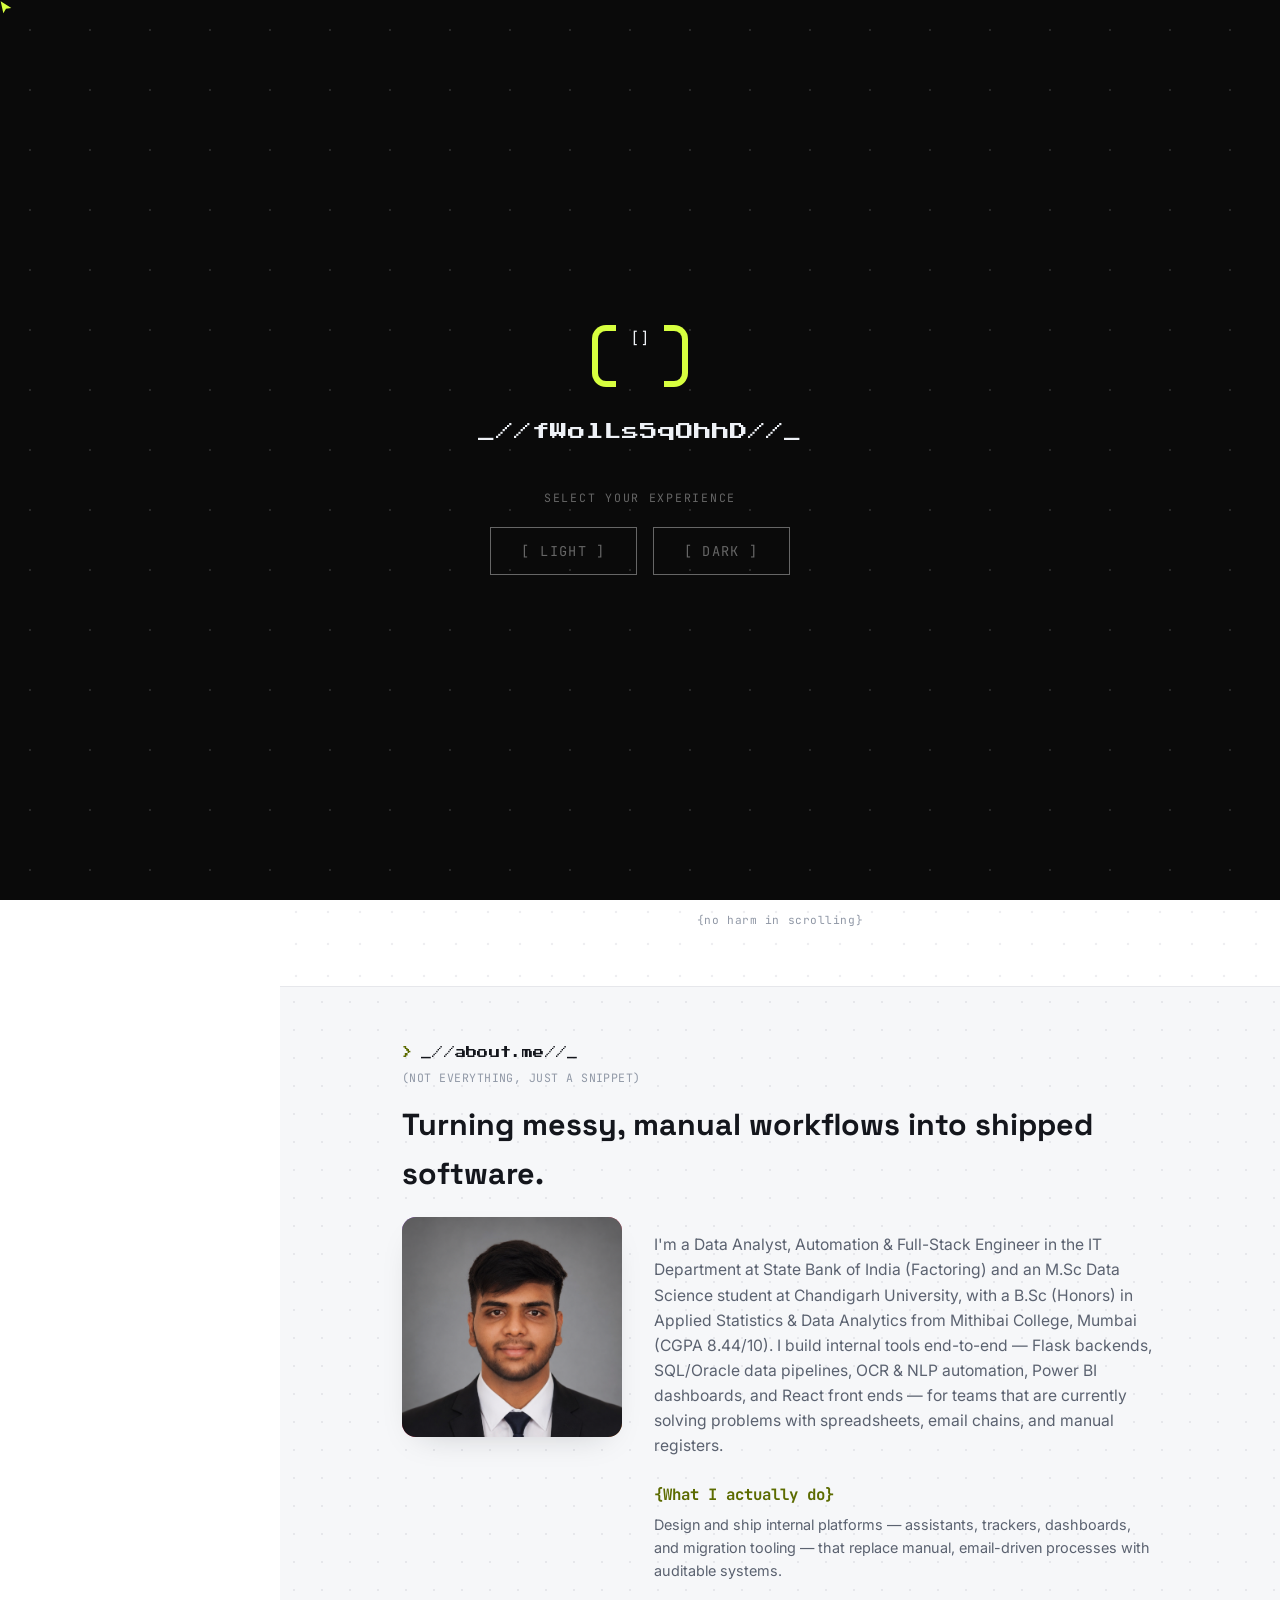
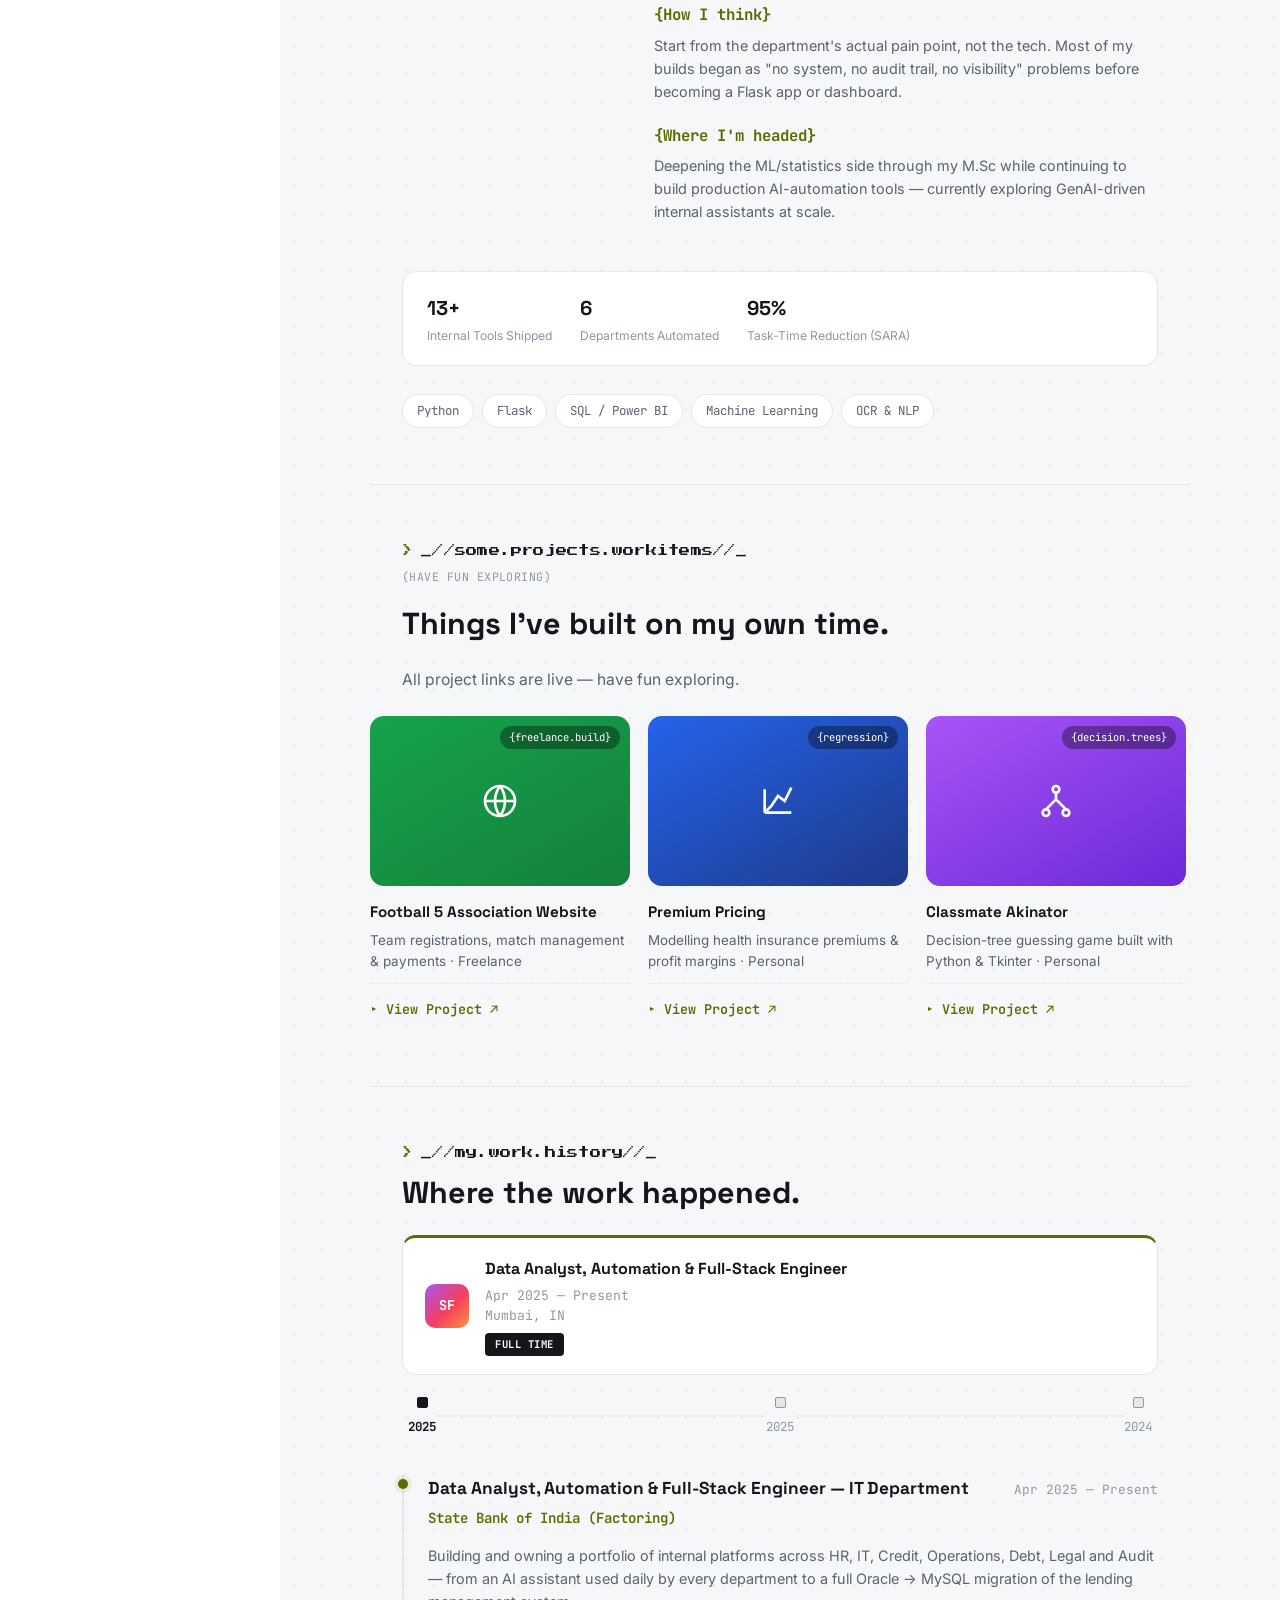
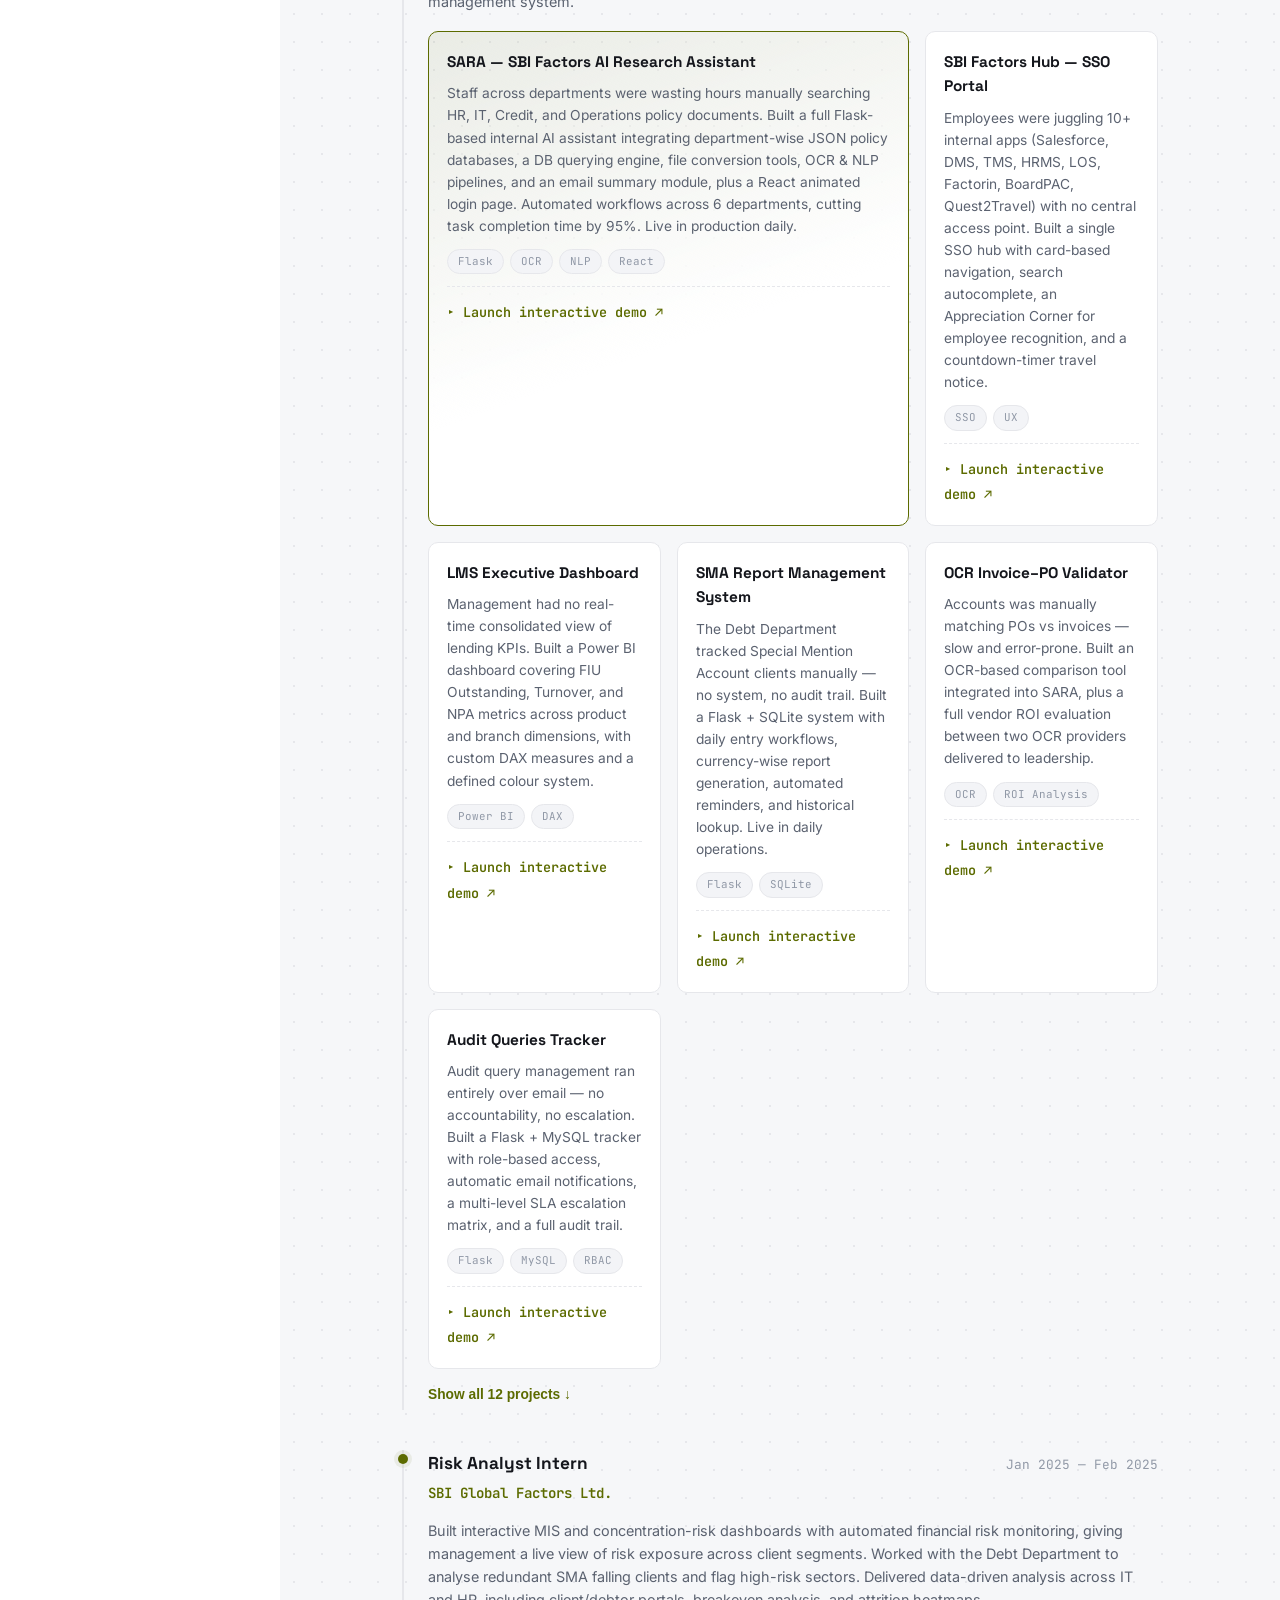
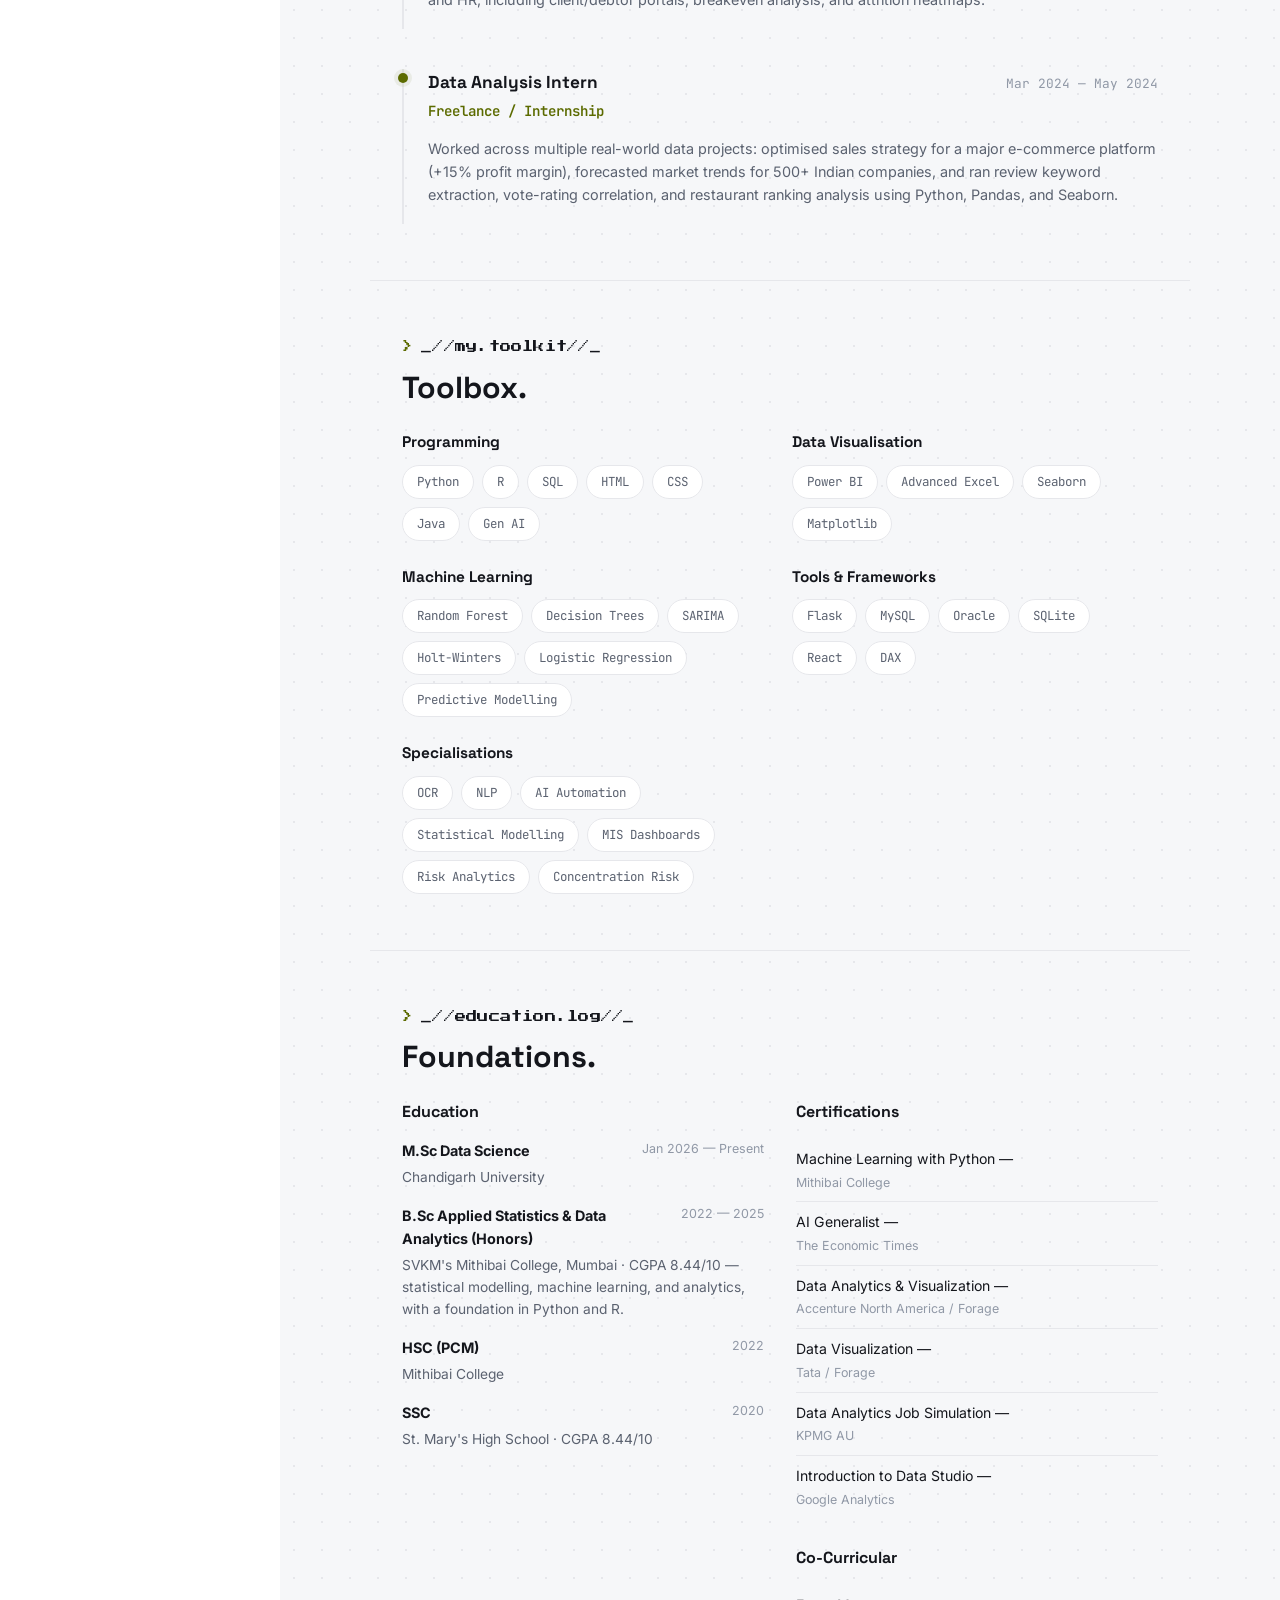
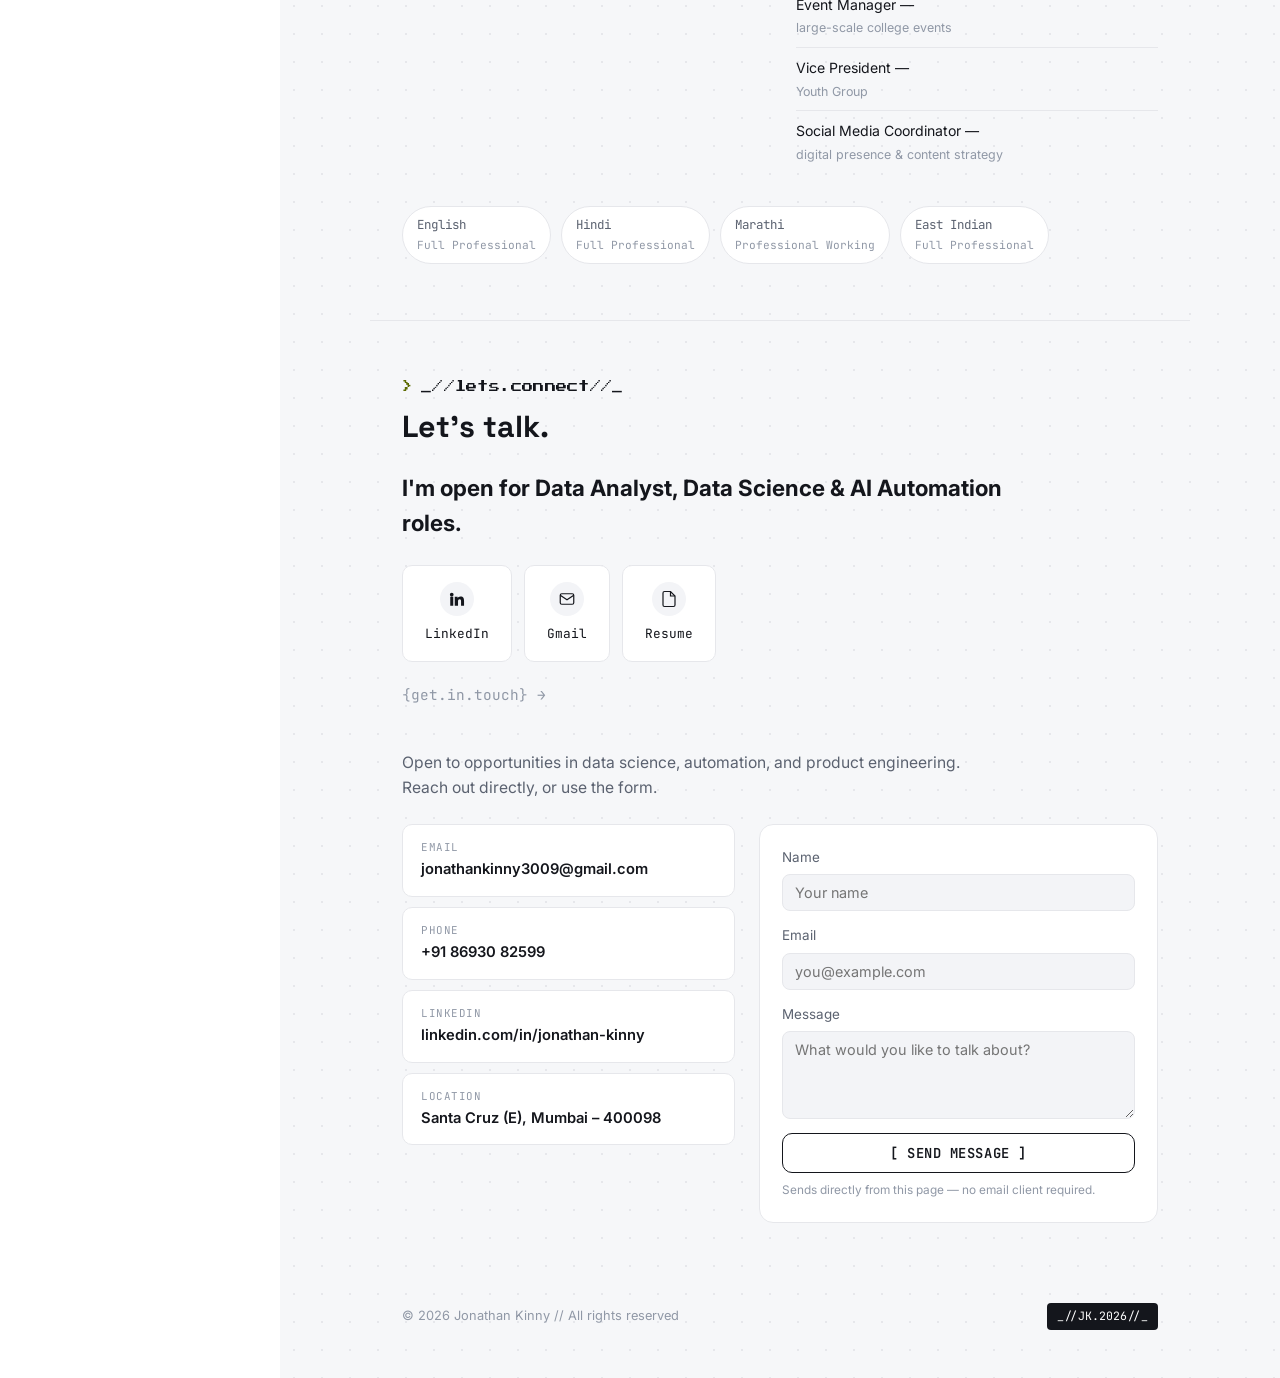
==== commit 1ee76634: "Remove "view all projects" link — was still a placeholder href="#" Was flagged as TODO from very ear" ====
--- a/index.html
+++ b/index.html
@@ -7,7 +7,7 @@
 <meta name="description" content="Portfolio of Jonathan Kinny — Data Science executive building automation, dashboards, and AI tools.">
 <link rel="preconnect" href="https://fonts.googleapis.com">
 <link href="https://fonts.googleapis.com/css2?family=Space+Grotesk:wght@500;600;700&family=Inter:wght@400;500;600;700&family=JetBrains+Mono:wght@400;500;700&family=Press+Start+2P&display=swap" rel="stylesheet">
-<link rel="stylesheet" href="style.css?v=37">
+<link rel="stylesheet" href="style.css?v=38">
 </head>
 <body>
 
@@ -273,7 +273,6 @@
           <p class="eyebrow"><span class="eyebrow__chevron">&gt;</span>_//some.projects.workitems//_</p>
           <p class="eyebrow-sub">(have fun exploring)</p>
         </div>
-        <a href="https://github.com/Jonathannnn3009" target="_blank" rel="noopener" class="btn btn--bracket btn--sm">{view.all.projects}</a>
       </div>
       <h2 class="panel__title">Things I've built on my own time.</h2>
       <p class="lead lead--narrow">All project links are live — have fun exploring.</p>
@@ -681,7 +680,7 @@
   </main>
 </div>
 
-<script src="orbital.js?v=37"></script>
-<script src="script.js?v=37"></script>
+<script src="orbital.js?v=38"></script>
+<script src="script.js?v=38"></script>
 </body>
 </html>
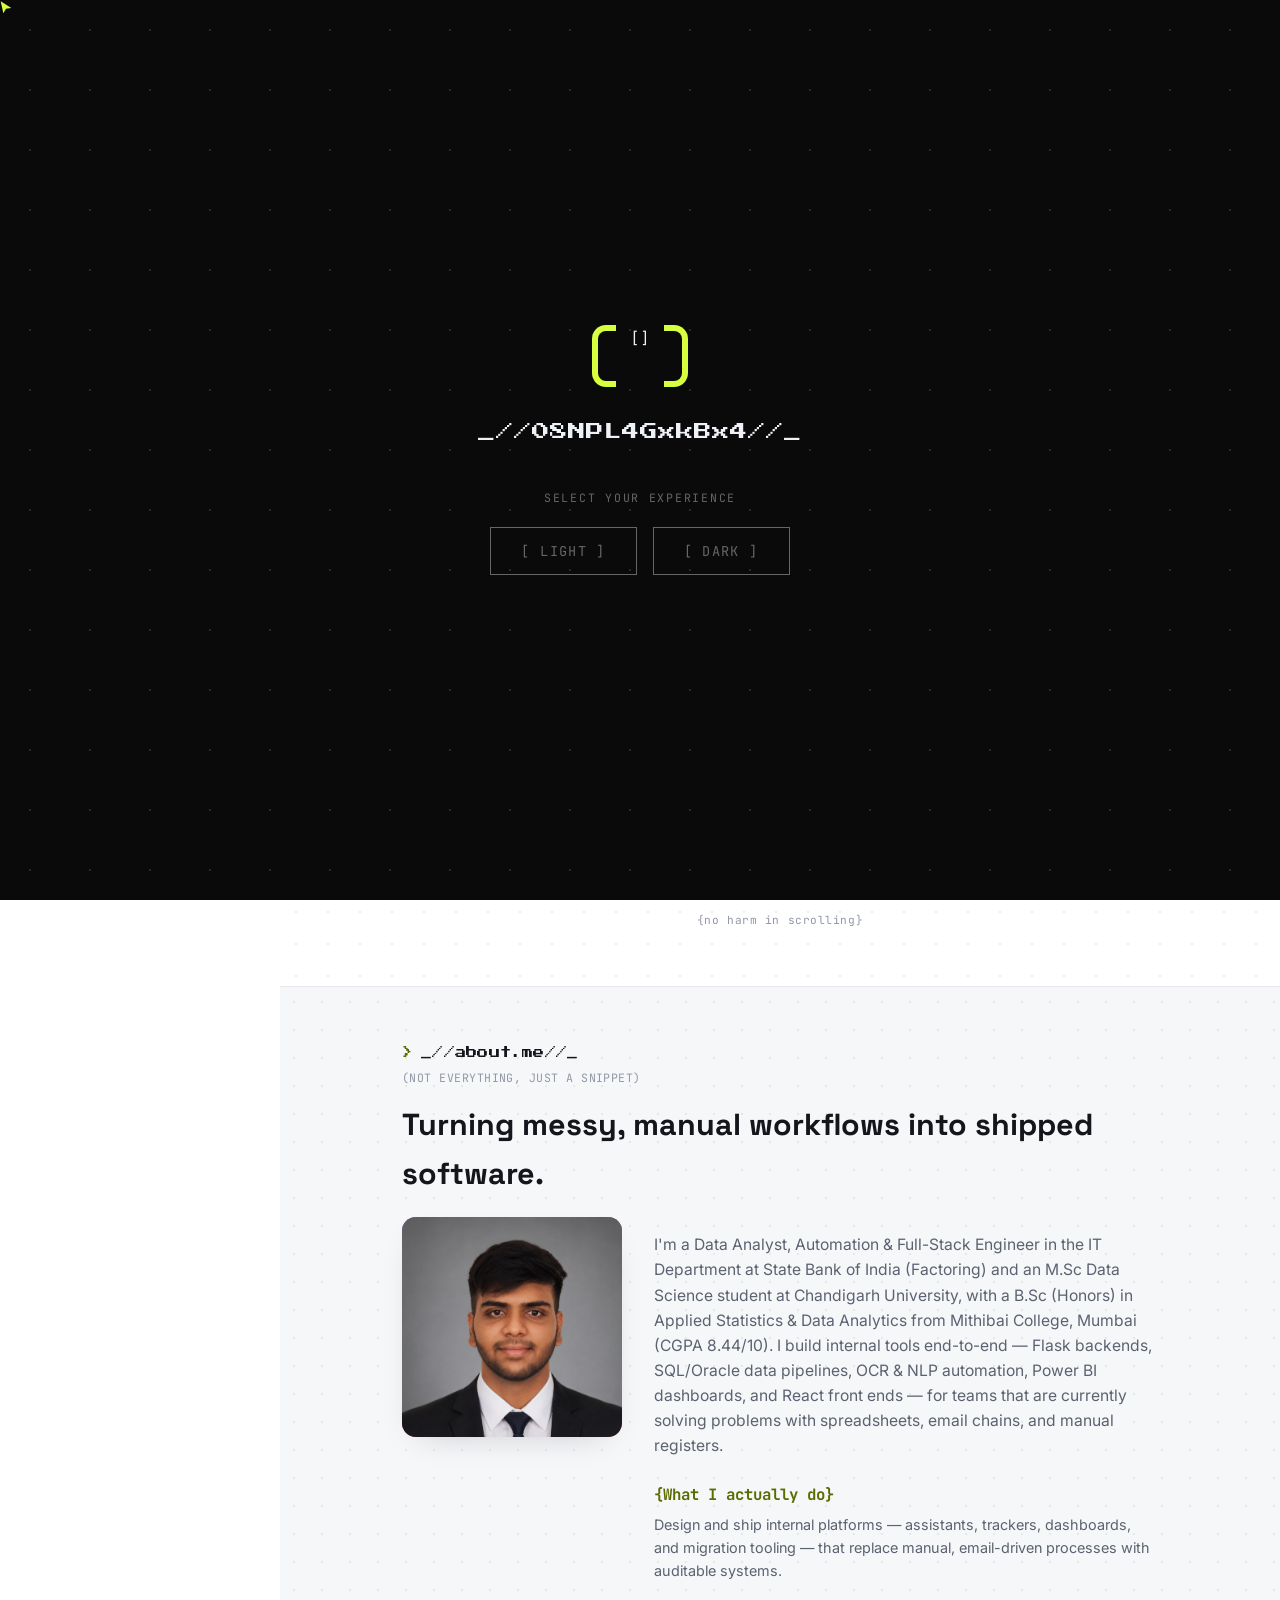
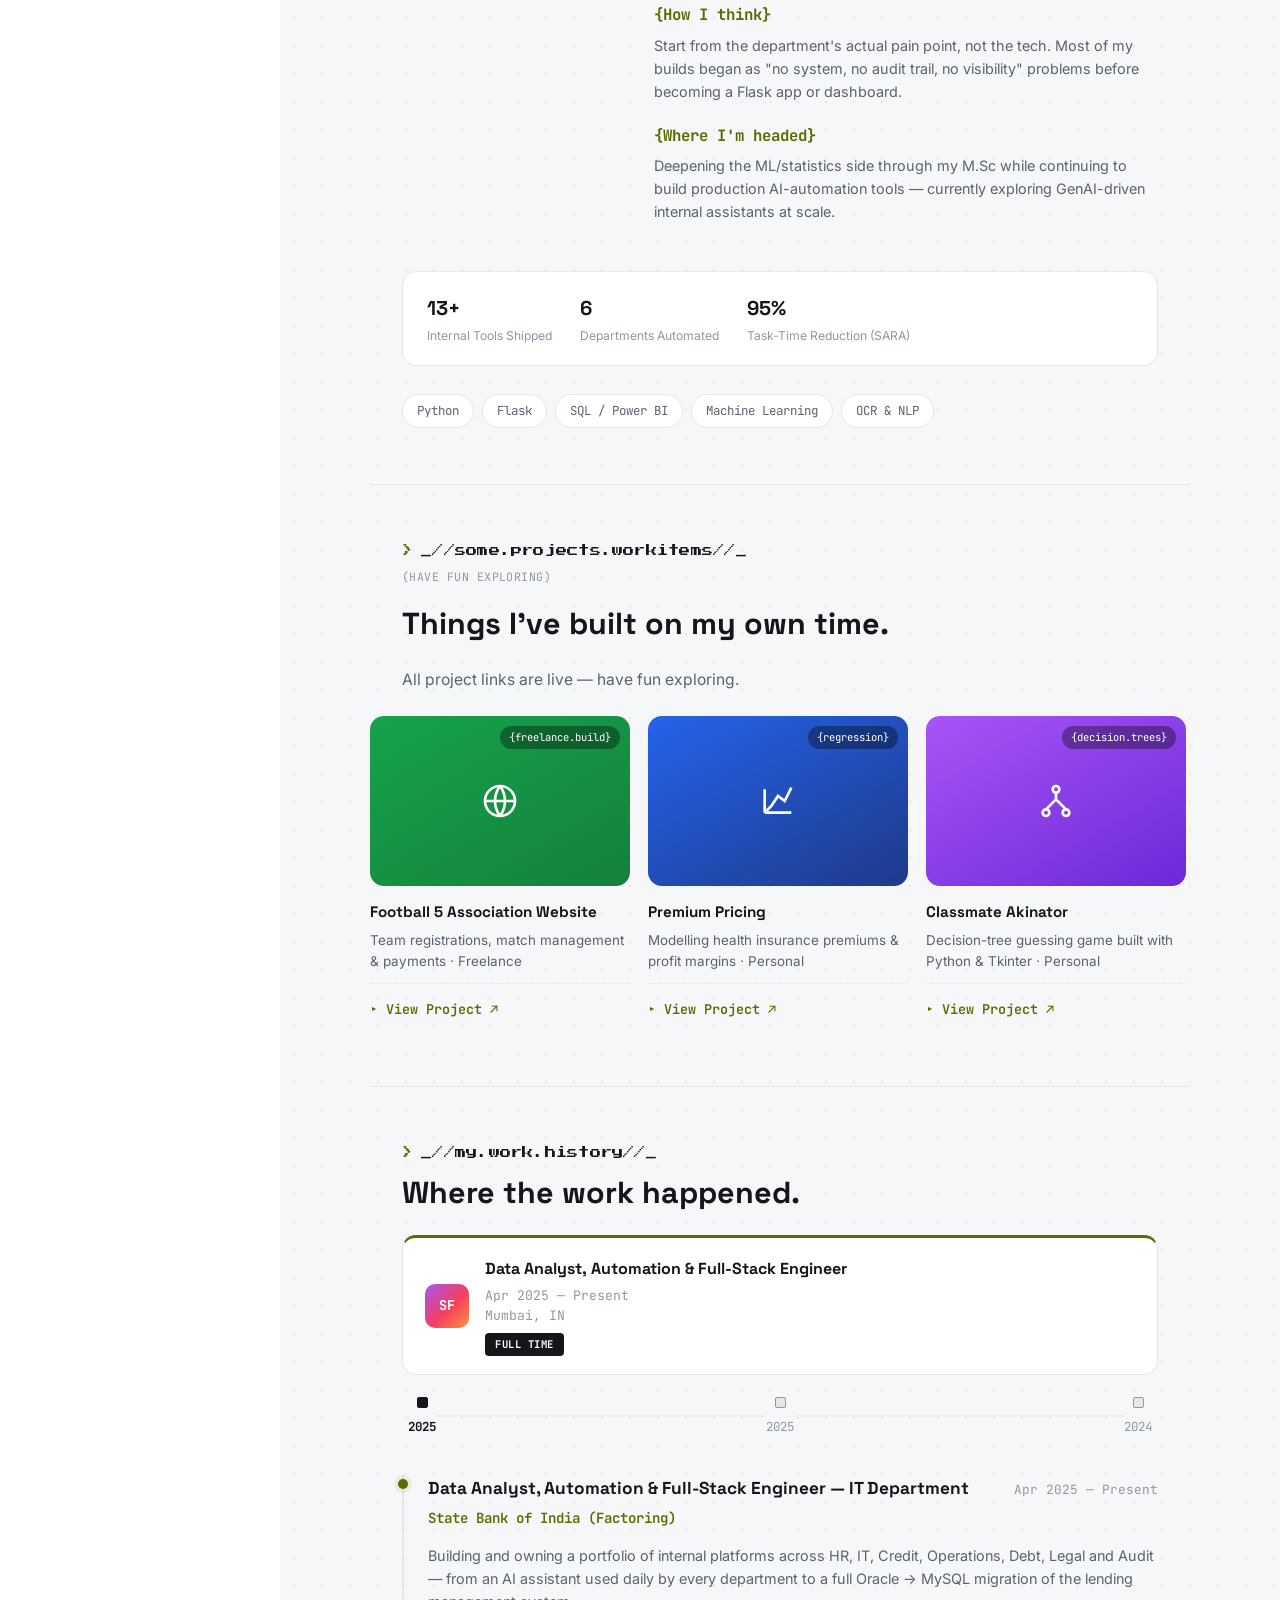
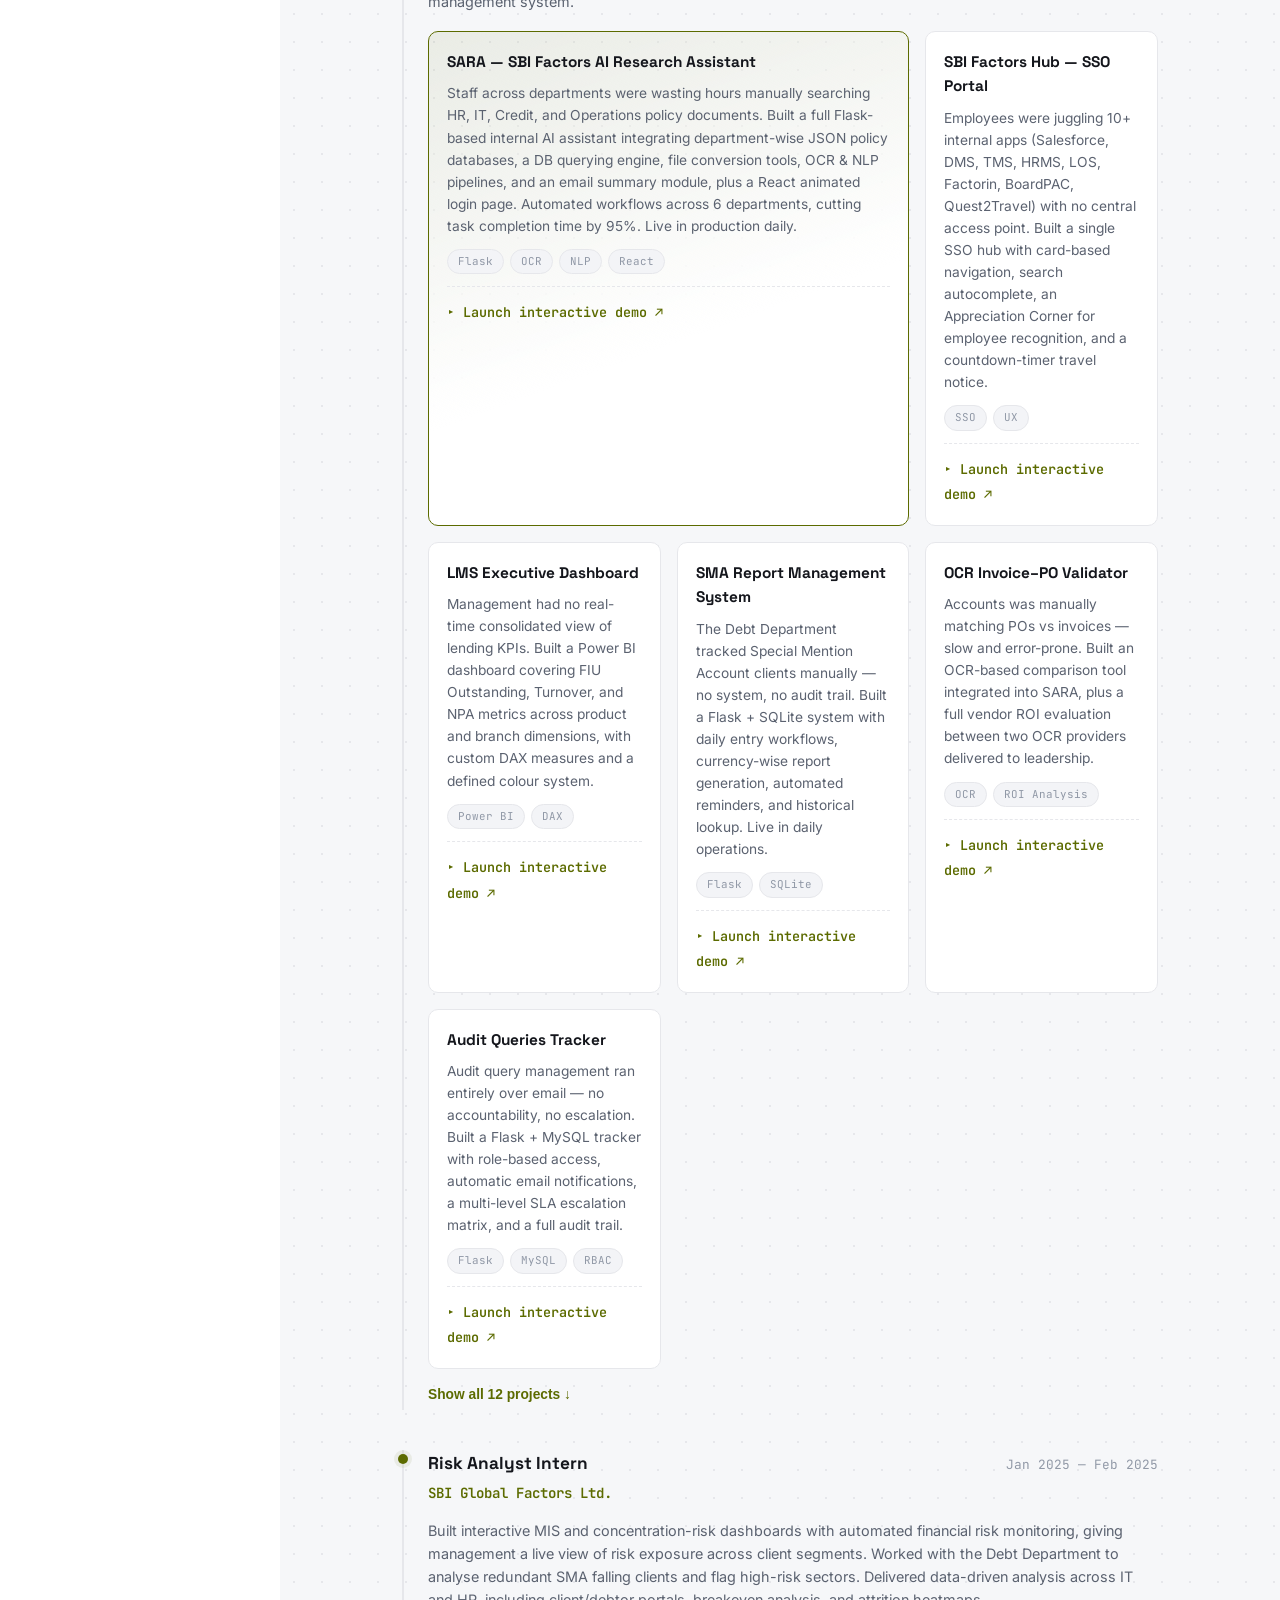
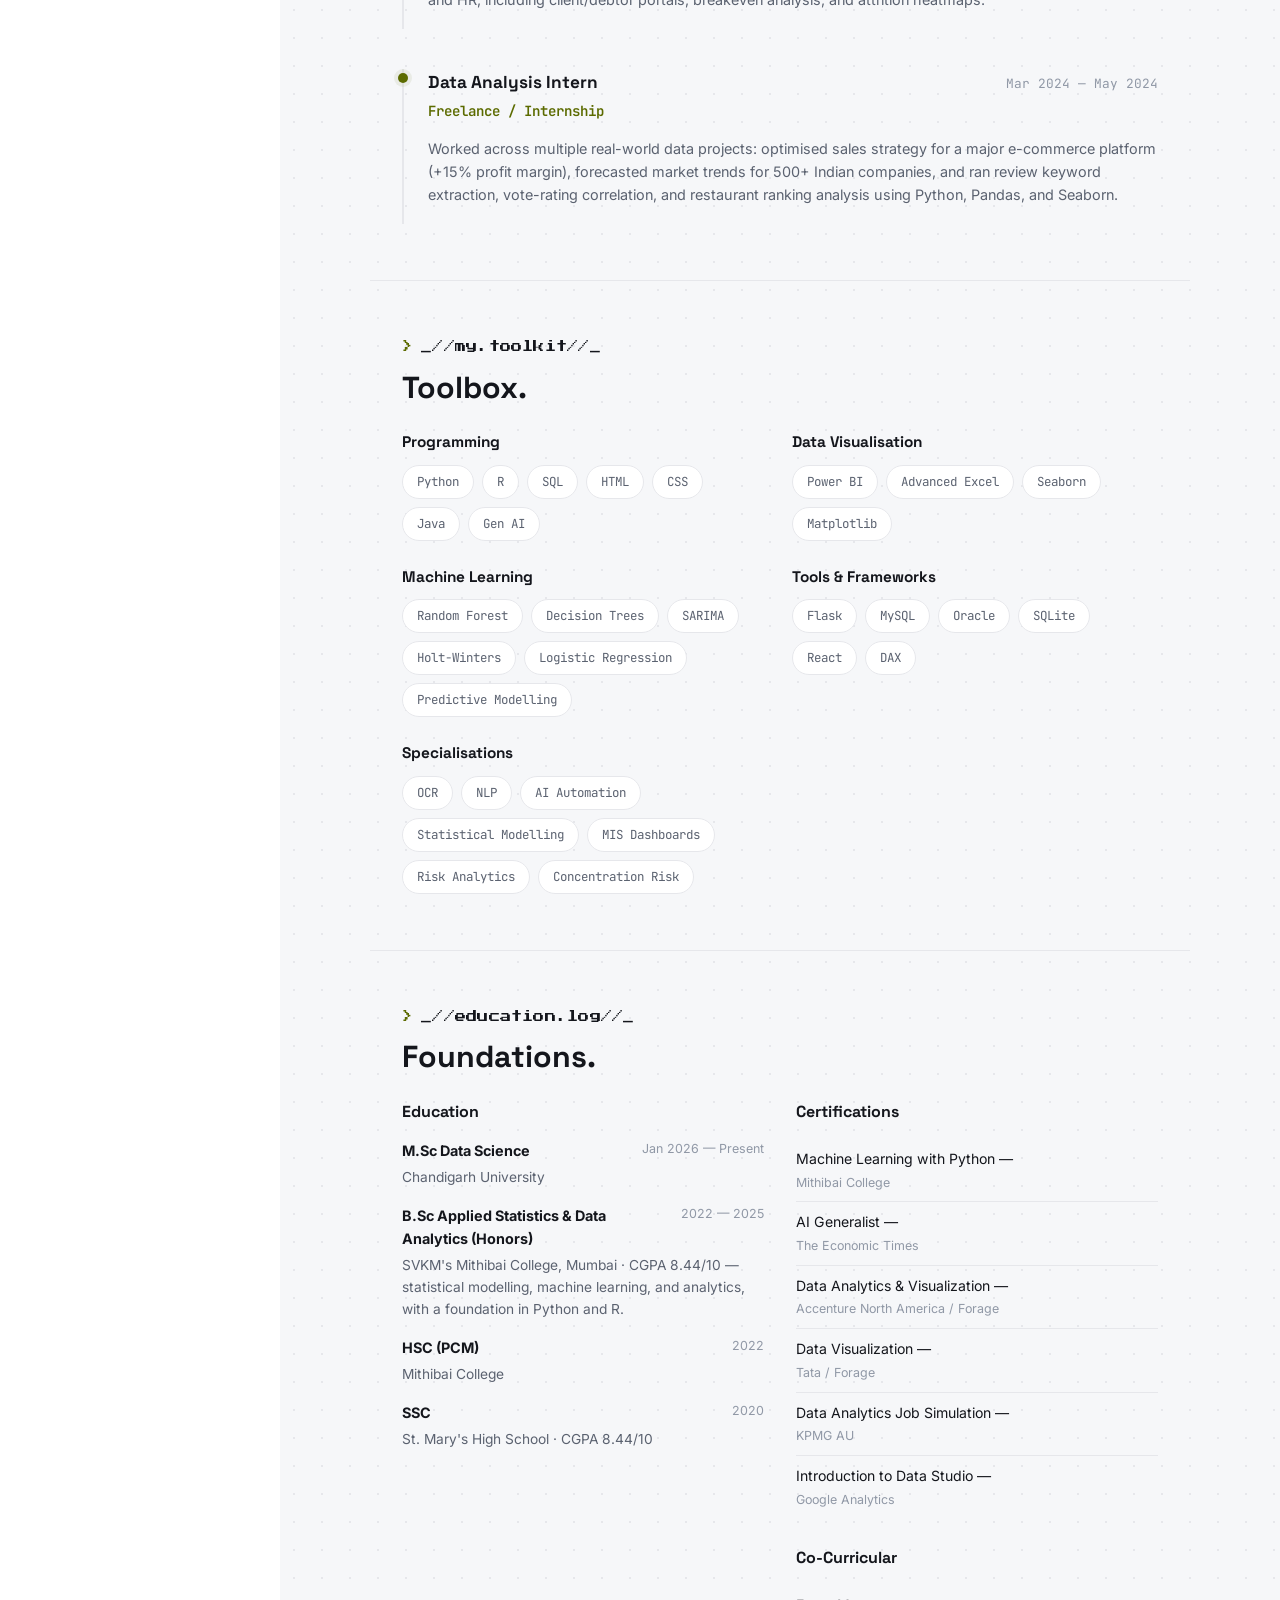
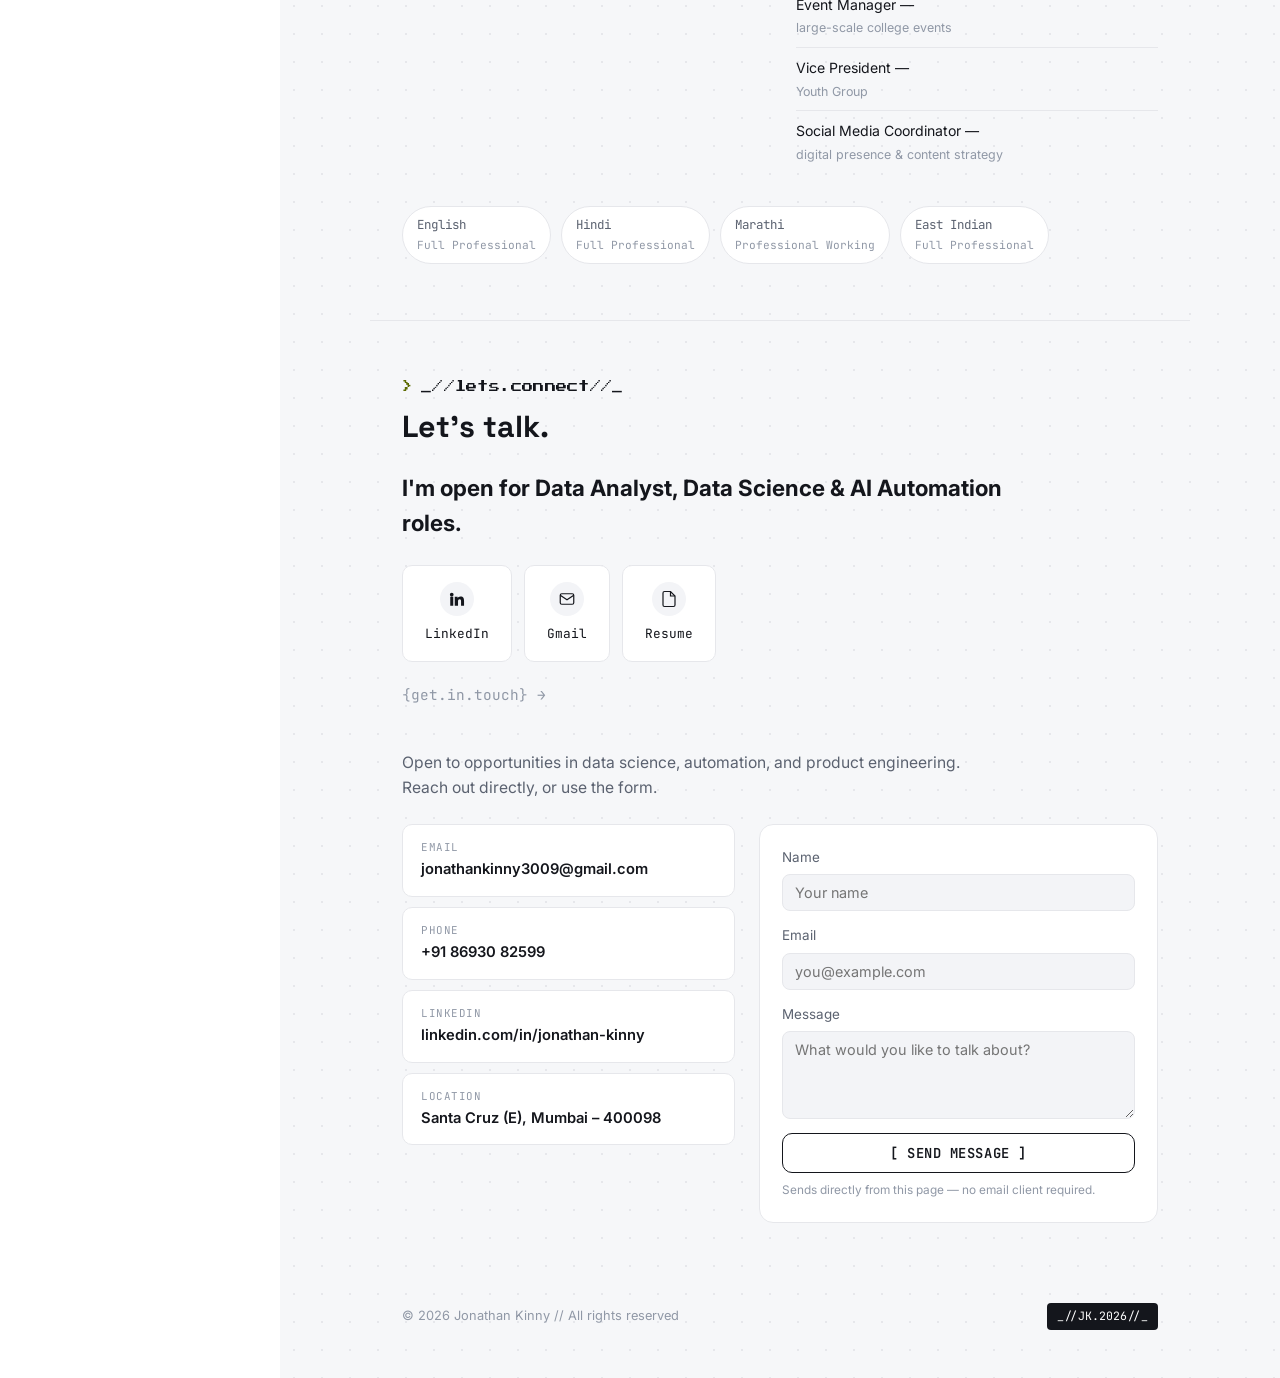
==== commit db3ed557: "Make carousel links immune to the drag detection entirely The pixel-threshold heuristic (fixed at 10" ====
--- a/index.html
+++ b/index.html
@@ -7,7 +7,7 @@
 <meta name="description" content="Portfolio of Jonathan Kinny — Data Science executive building automation, dashboards, and AI tools.">
 <link rel="preconnect" href="https://fonts.googleapis.com">
 <link href="https://fonts.googleapis.com/css2?family=Space+Grotesk:wght@500;600;700&family=Inter:wght@400;500;600;700&family=JetBrains+Mono:wght@400;500;700&family=Press+Start+2P&display=swap" rel="stylesheet">
-<link rel="stylesheet" href="style.css?v=38">
+<link rel="stylesheet" href="style.css?v=39">
 </head>
 <body>
 
@@ -680,7 +680,7 @@
   </main>
 </div>
 
-<script src="orbital.js?v=38"></script>
-<script src="script.js?v=38"></script>
+<script src="orbital.js?v=39"></script>
+<script src="script.js?v=39"></script>
 </body>
 </html>
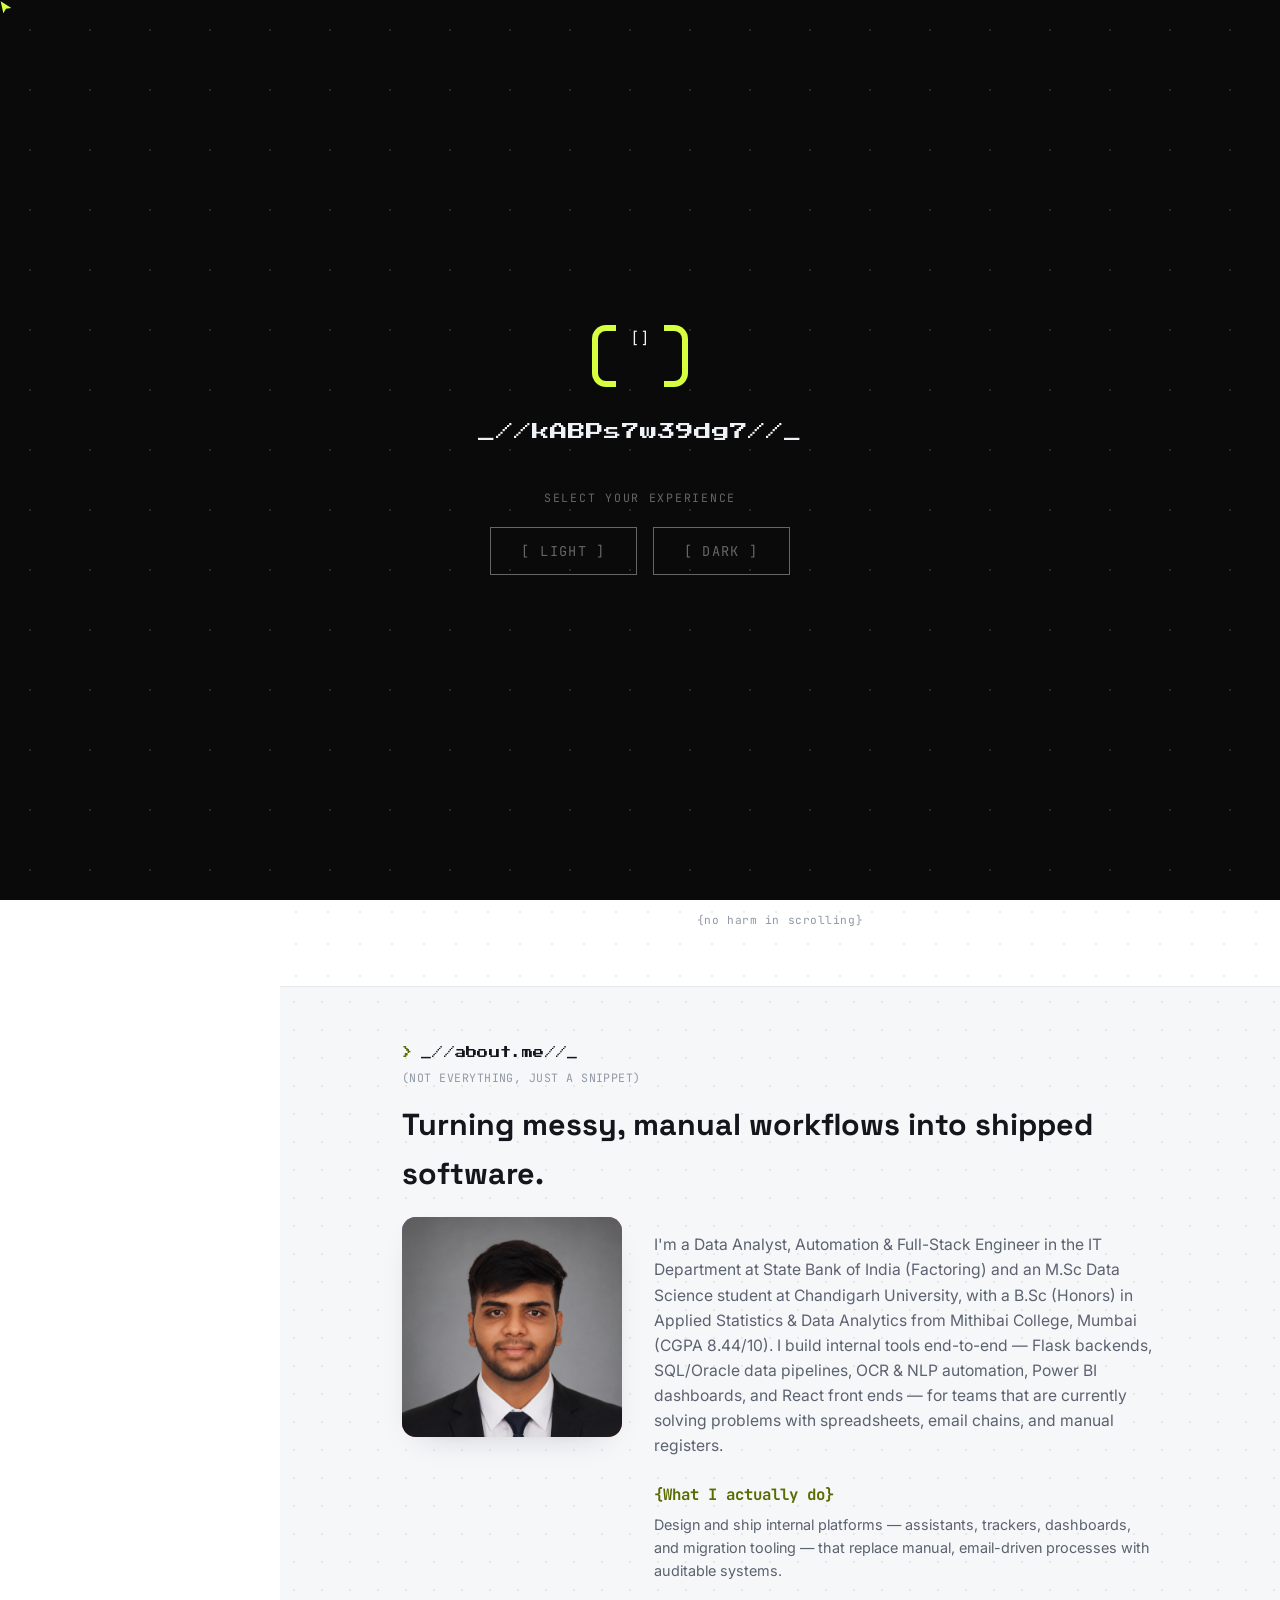
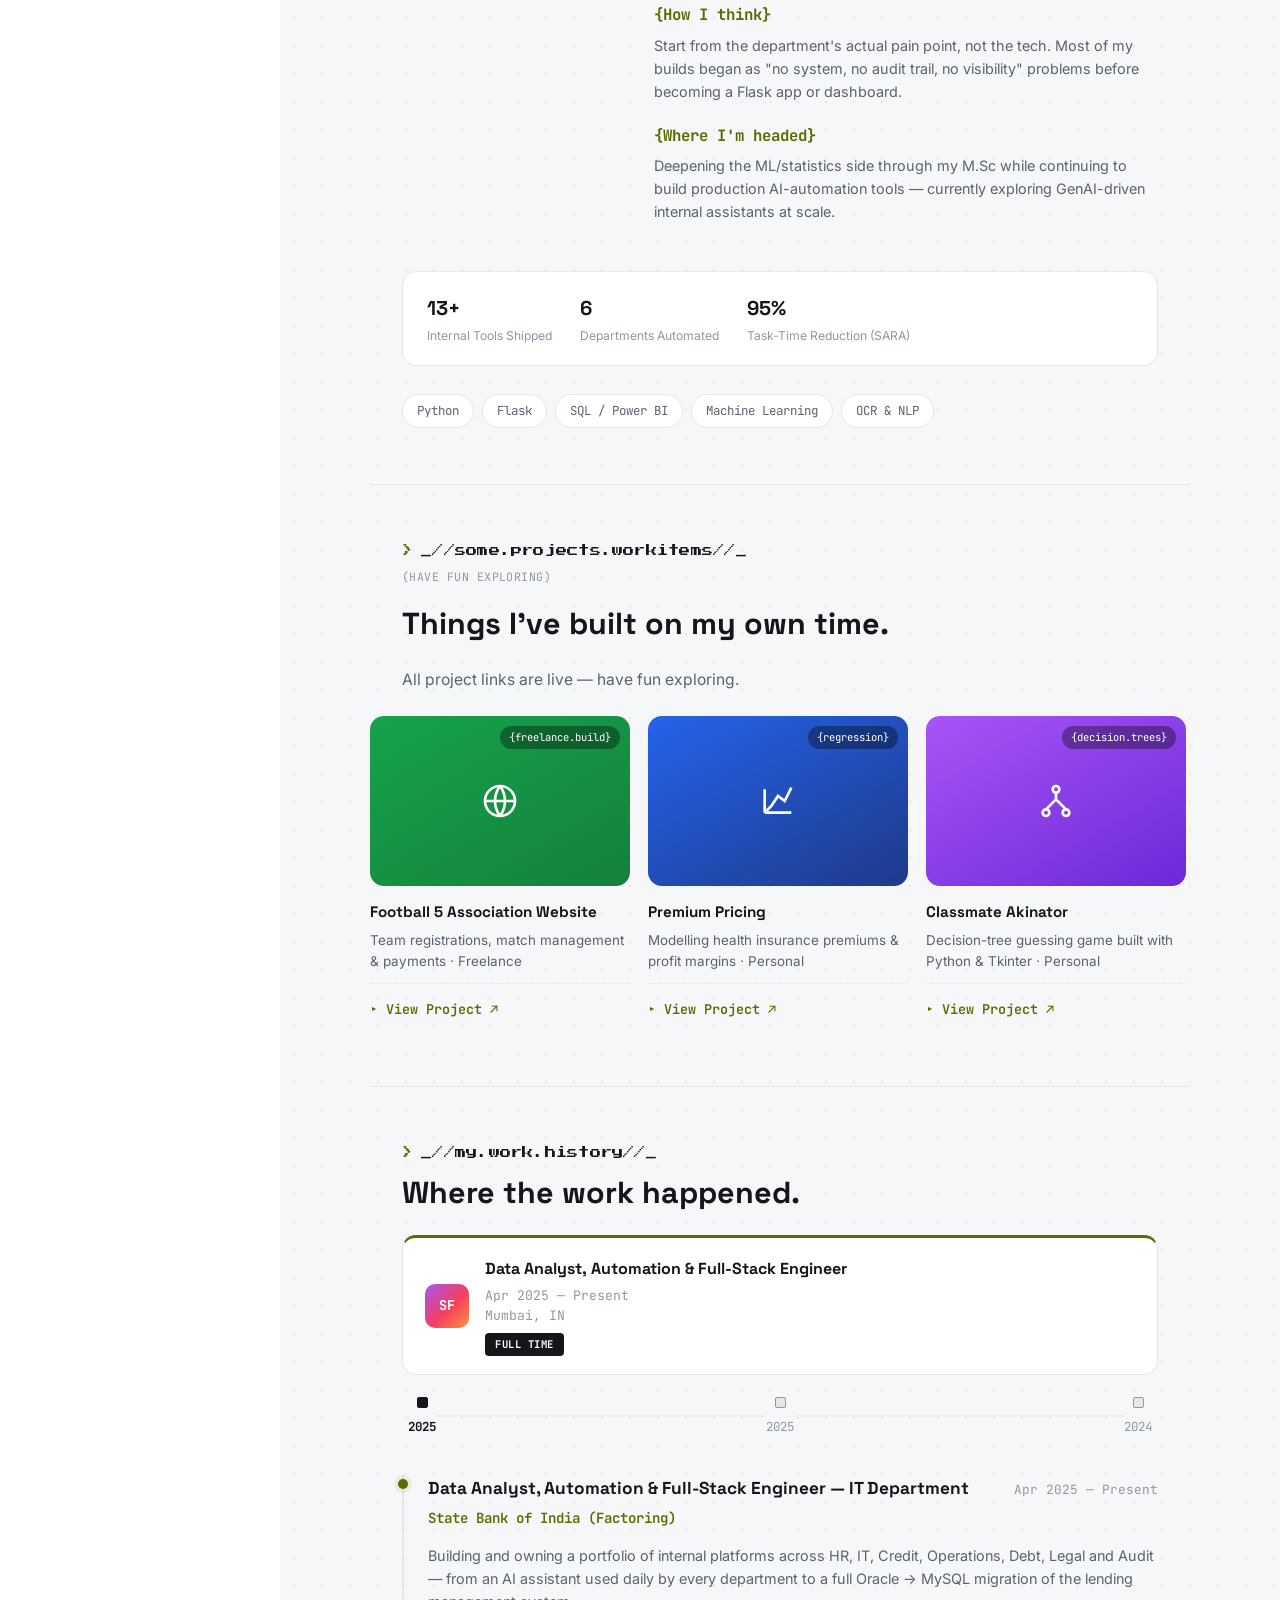
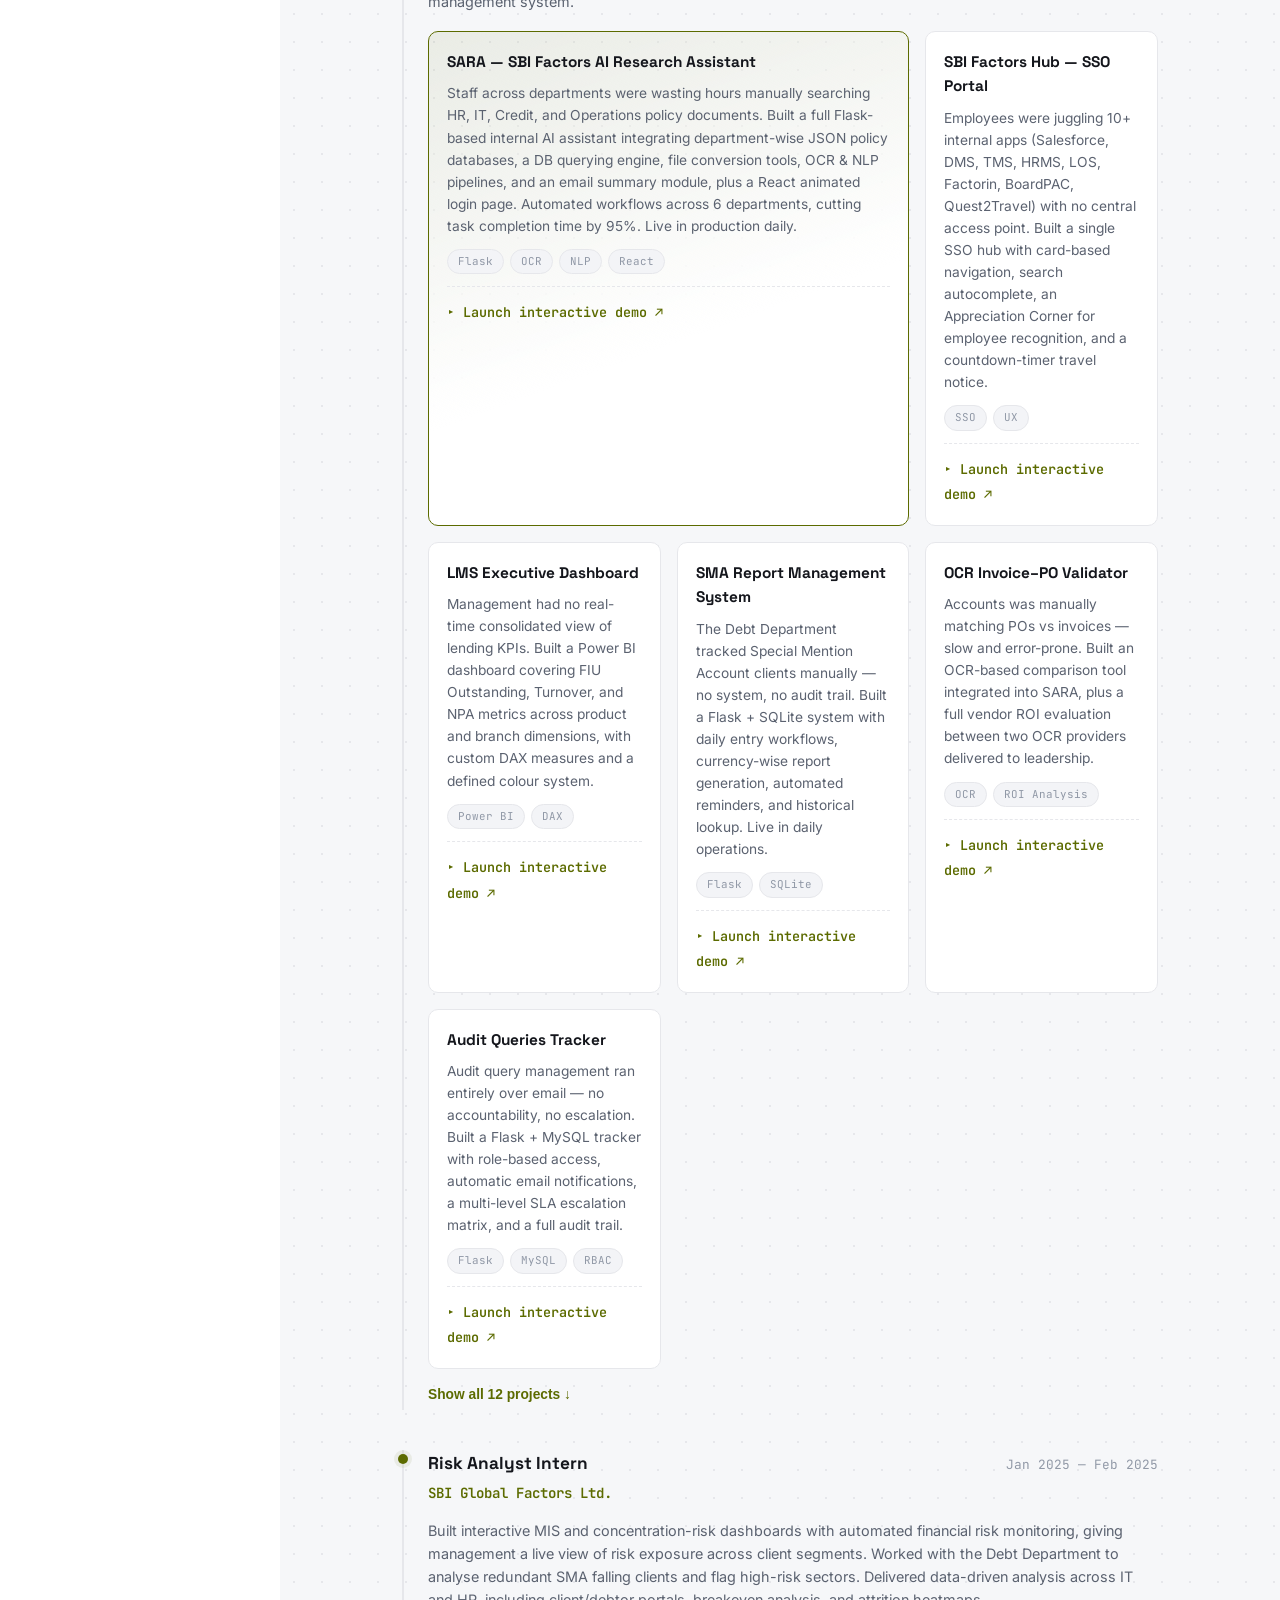
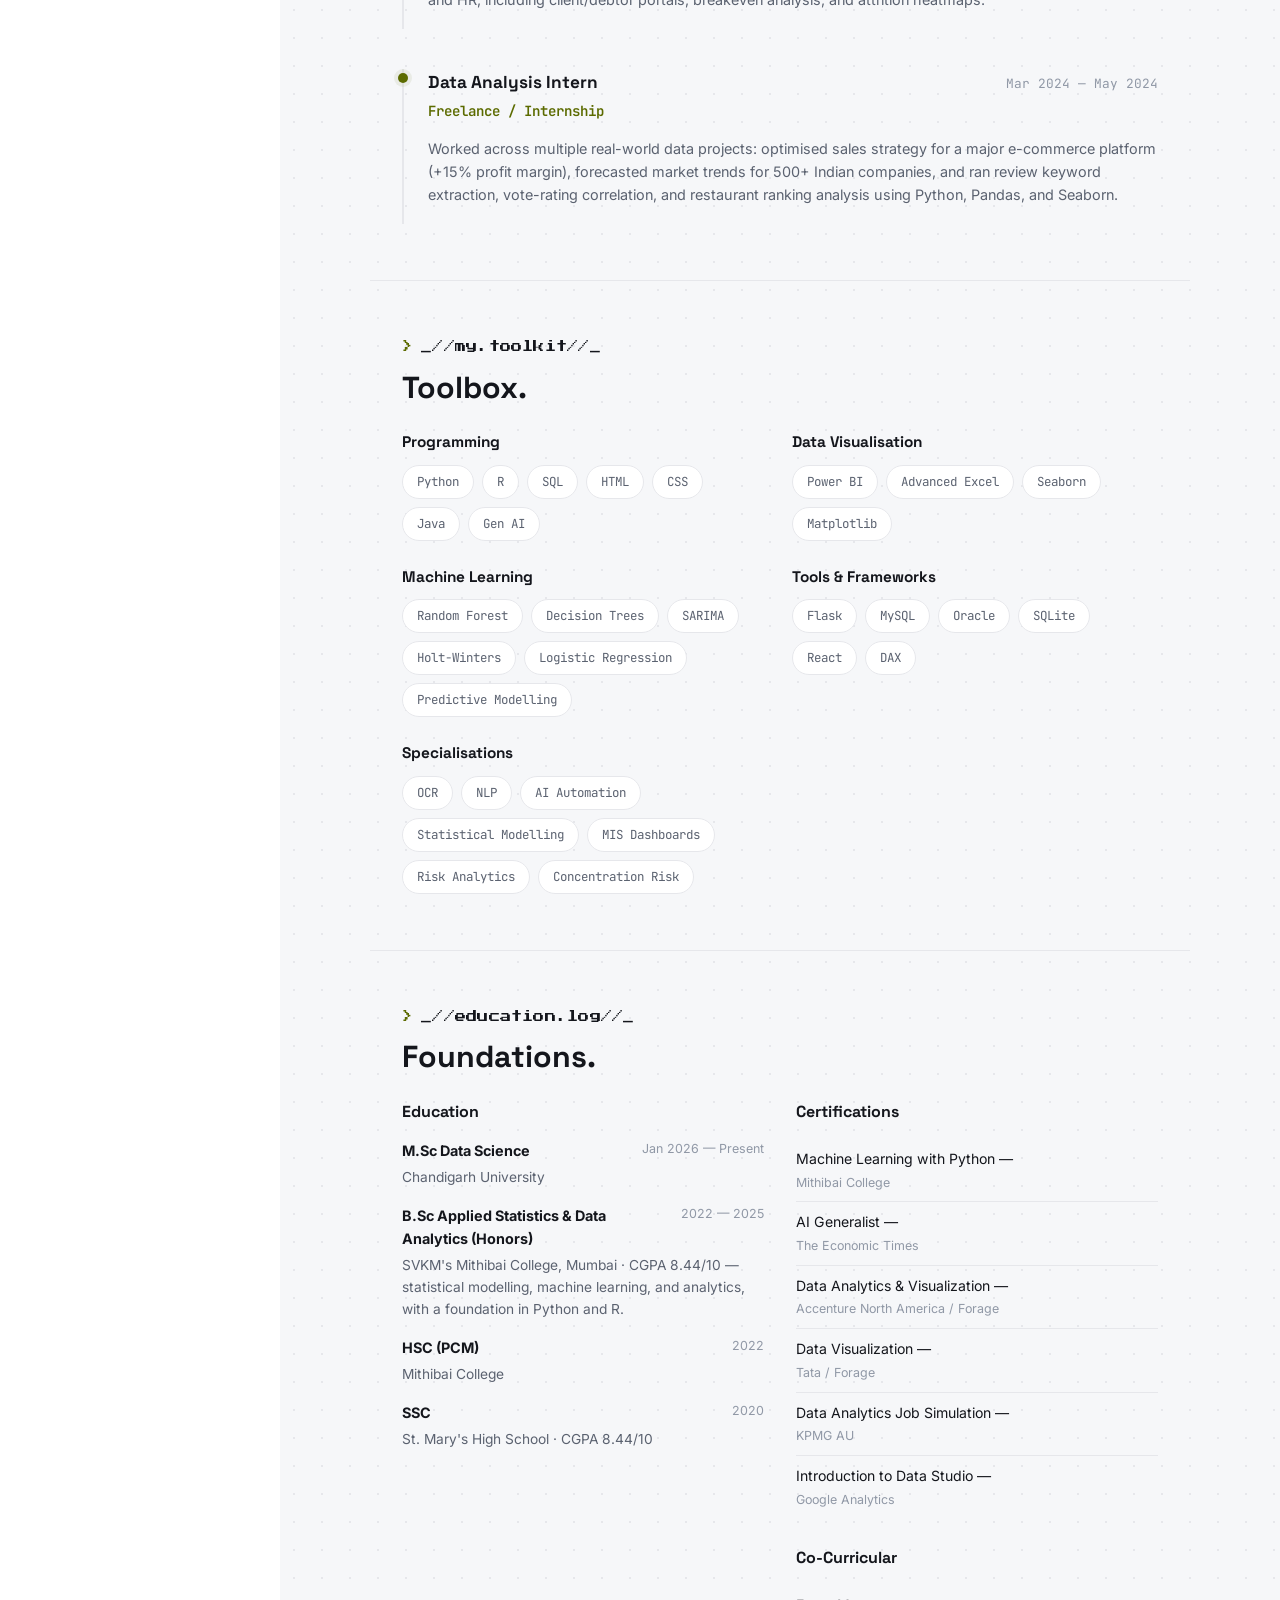
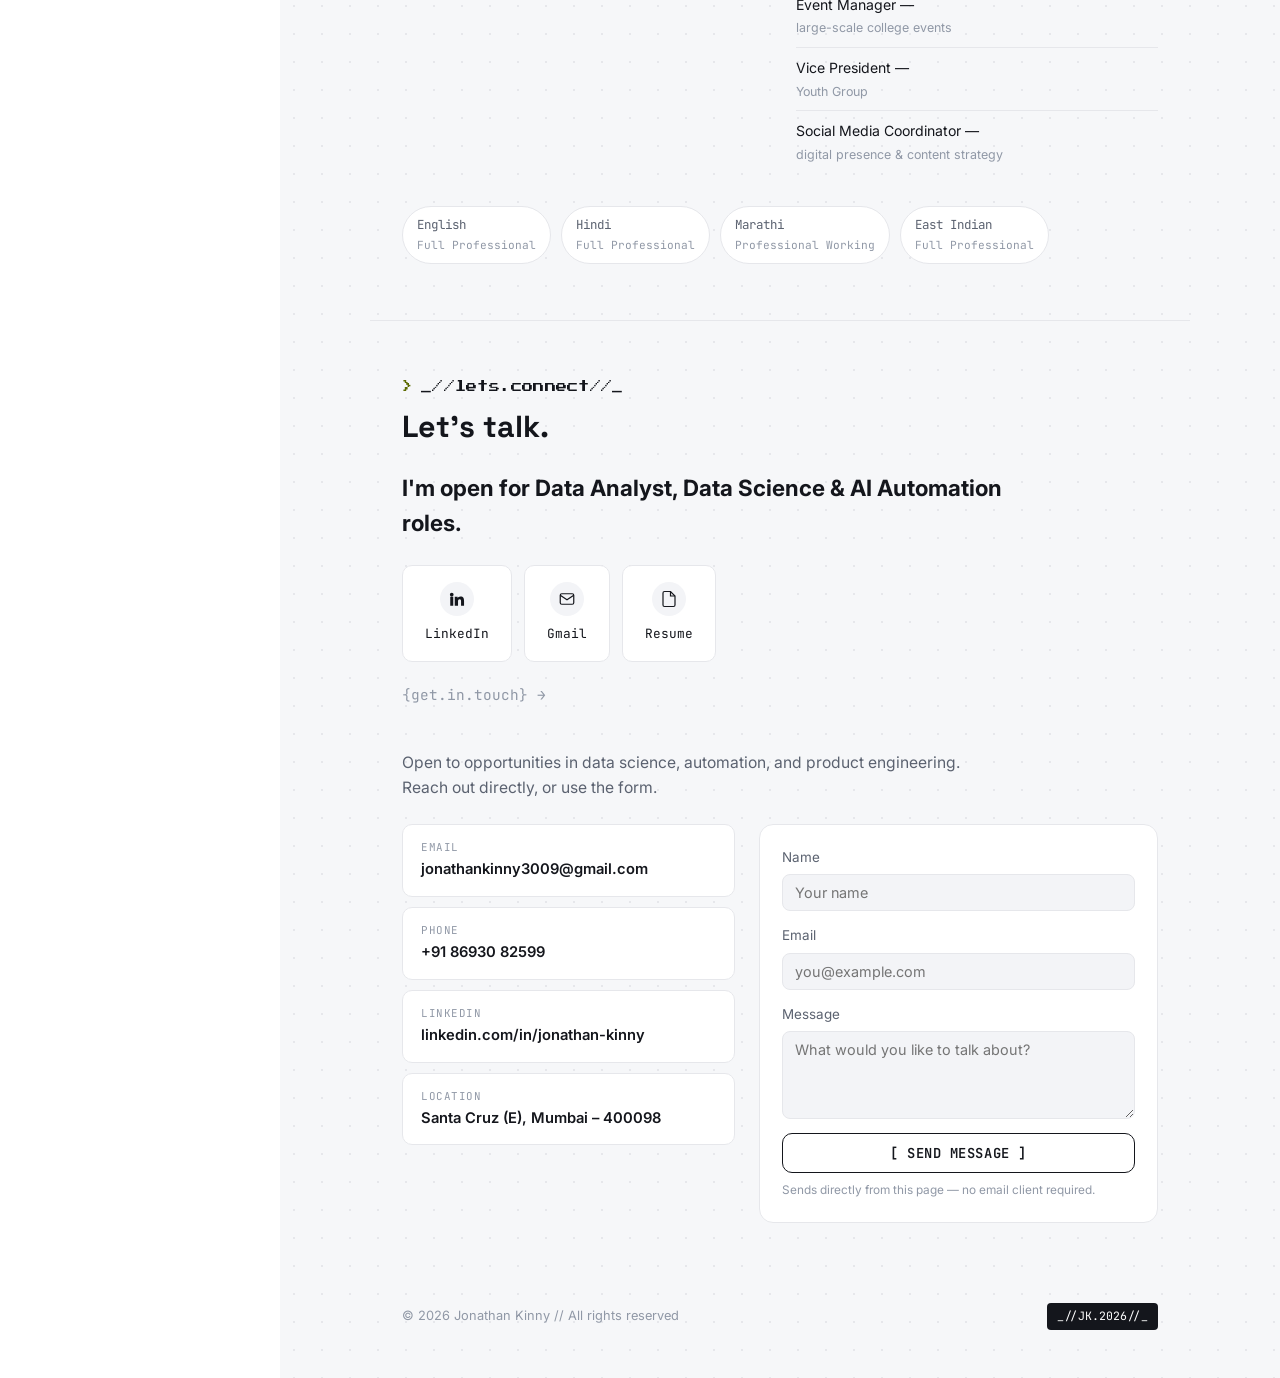
==== commit 27e1ae83: "Make the project card image itself clickable, not just the link below The "\xe2\x96\xb6 View Project" ====
--- a/index.html
+++ b/index.html
@@ -7,7 +7,7 @@
 <meta name="description" content="Portfolio of Jonathan Kinny — Data Science executive building automation, dashboards, and AI tools.">
 <link rel="preconnect" href="https://fonts.googleapis.com">
 <link href="https://fonts.googleapis.com/css2?family=Space+Grotesk:wght@500;600;700&family=Inter:wght@400;500;600;700&family=JetBrains+Mono:wght@400;500;700&family=Press+Start+2P&display=swap" rel="stylesheet">
-<link rel="stylesheet" href="style.css?v=39">
+<link rel="stylesheet" href="style.css?v=40">
 </head>
 <body>
 
@@ -279,55 +279,55 @@
 
       <div class="proj-carousel">
         <article class="proj-slide">
-          <div class="proj-slide__visual proj-slide__visual--1">
+          <a href="https://sporteraglobal.com" target="_blank" rel="noopener" class="proj-slide__visual proj-slide__visual--1">
             <span class="proj-slide__tag">{freelance.build}</span>
             <svg width="40" height="40" viewBox="0 0 24 24" fill="none" stroke="#fff" stroke-width="1.6"><circle cx="12" cy="12" r="9"/><path d="M3 12h18M12 3a15 15 0 0 1 0 18M12 3a15 15 0 0 0 0 18"/></svg>
             <div class="proj-slide__hover"><span>▶</span> View Project</div>
-          </div>
+          </a>
           <h4>Football 5 Association Website</h4>
           <p>Team registrations, match management &amp; payments · Freelance</p>
           <div class="proj-demo-row"><a href="https://sporteraglobal.com" target="_blank" rel="noopener" class="proj-link">▸ View Project ↗</a></div>
         </article>
 
         <article class="proj-slide">
-          <div class="proj-slide__visual proj-slide__visual--2">
+          <a href="https://www.canva.com/design/DAGO2wbOBQE/2FSkKDKHYnYPT9Y2qJRbYQ/view" target="_blank" rel="noopener" class="proj-slide__visual proj-slide__visual--2">
             <span class="proj-slide__tag">{regression}</span>
             <svg width="40" height="40" viewBox="0 0 24 24" fill="none" stroke="#fff" stroke-width="1.6"><path d="M4 19h16M4 19V5m4 10-4 4M8 15l4-6 4 3 4-8"/></svg>
             <div class="proj-slide__hover"><span>▶</span> View Project</div>
-          </div>
+          </a>
           <h4>Premium Pricing</h4>
           <p>Modelling health insurance premiums &amp; profit margins · Personal</p>
           <div class="proj-demo-row"><a href="https://www.canva.com/design/DAGO2wbOBQE/2FSkKDKHYnYPT9Y2qJRbYQ/view" target="_blank" rel="noopener" class="proj-link">▸ View Project ↗</a></div>
         </article>
 
         <article class="proj-slide">
-          <div class="proj-slide__visual proj-slide__visual--3">
+          <a href="https://www.canva.com/design/DAGQj6QD2RA/yBa8-wPq-P1DrNsichPZJg/view" target="_blank" rel="noopener" class="proj-slide__visual proj-slide__visual--3">
             <span class="proj-slide__tag">{decision.trees}</span>
             <svg width="40" height="40" viewBox="0 0 24 24" fill="none" stroke="#fff" stroke-width="1.6"><circle cx="12" cy="5" r="2"/><circle cx="6" cy="19" r="2"/><circle cx="18" cy="19" r="2"/><path d="M12 7v4M12 11 6 17M12 11l6 6"/></svg>
             <div class="proj-slide__hover"><span>▶</span> View Project</div>
-          </div>
+          </a>
           <h4>Classmate Akinator</h4>
           <p>Decision-tree guessing game built with Python &amp; Tkinter · Personal</p>
           <div class="proj-demo-row"><a href="https://www.canva.com/design/DAGQj6QD2RA/yBa8-wPq-P1DrNsichPZJg/view" target="_blank" rel="noopener" class="proj-link">▸ View Project ↗</a></div>
         </article>
 
         <article class="proj-slide">
-          <div class="proj-slide__visual proj-slide__visual--4">
+          <a href="https://canva.link/q1du9z5jeullrub" target="_blank" rel="noopener" class="proj-slide__visual proj-slide__visual--4">
             <span class="proj-slide__tag">{ml.health}</span>
             <svg width="40" height="40" viewBox="0 0 24 24" fill="none" stroke="#fff" stroke-width="1.6"><path d="M20 8.5c0 4.5-8 10.5-8 10.5S4 13 4 8.5a4 4 0 0 1 8-1.5 4 4 0 0 1 8 1.5Z"/></svg>
             <div class="proj-slide__hover"><span>▶</span> View Project</div>
-          </div>
+          </a>
           <h4>Diabetes Prediction</h4>
           <p>Classifier comparison &amp; ShinyApp risk evaluator in R · Personal</p>
           <div class="proj-demo-row"><a href="https://canva.link/q1du9z5jeullrub" target="_blank" rel="noopener" class="proj-link">▸ View Project ↗</a></div>
         </article>
 
         <article class="proj-slide">
-          <div class="proj-slide__visual proj-slide__visual--5">
+          <a href="https://www.canva.com/design/DAGPo_AMROA/IWfGbpplfSMLajKErAEjJw/view" target="_blank" rel="noopener" class="proj-slide__visual proj-slide__visual--5">
             <span class="proj-slide__tag">{time.series}</span>
             <svg width="40" height="40" viewBox="0 0 24 24" fill="none" stroke="#fff" stroke-width="1.6"><path d="M3 17c3-8 5 2 8-6s5 8 10-3"/></svg>
             <div class="proj-slide__hover"><span>▶</span> View Project</div>
-          </div>
+          </a>
           <h4>Precious Metals Forecasting</h4>
           <p>SARIMA &amp; Holt-Winters price forecasting · Personal</p>
           <div class="proj-demo-row"><a href="https://www.canva.com/design/DAGPo_AMROA/IWfGbpplfSMLajKErAEjJw/view" target="_blank" rel="noopener" class="proj-link">▸ View Project ↗</a></div>
@@ -680,7 +680,7 @@
   </main>
 </div>
 
-<script src="orbital.js?v=39"></script>
-<script src="script.js?v=39"></script>
+<script src="orbital.js?v=40"></script>
+<script src="script.js?v=40"></script>
 </body>
 </html>
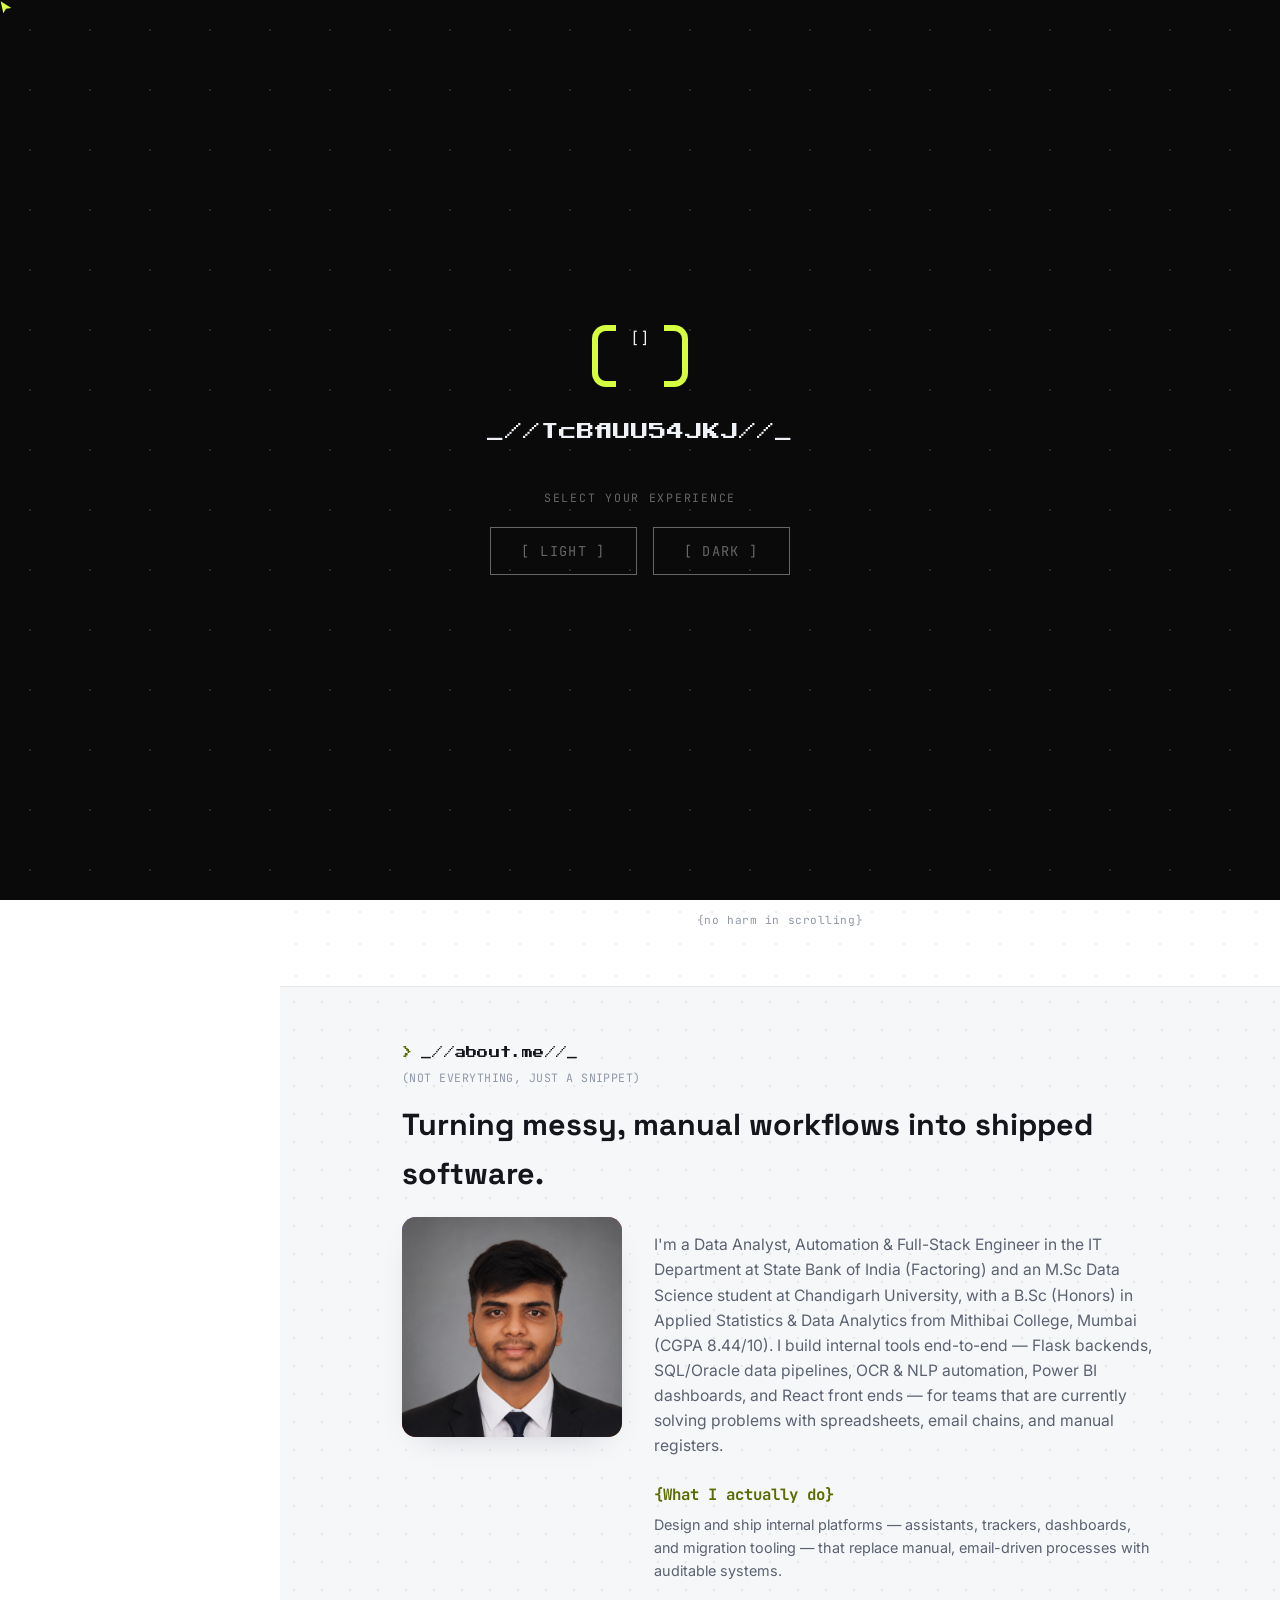
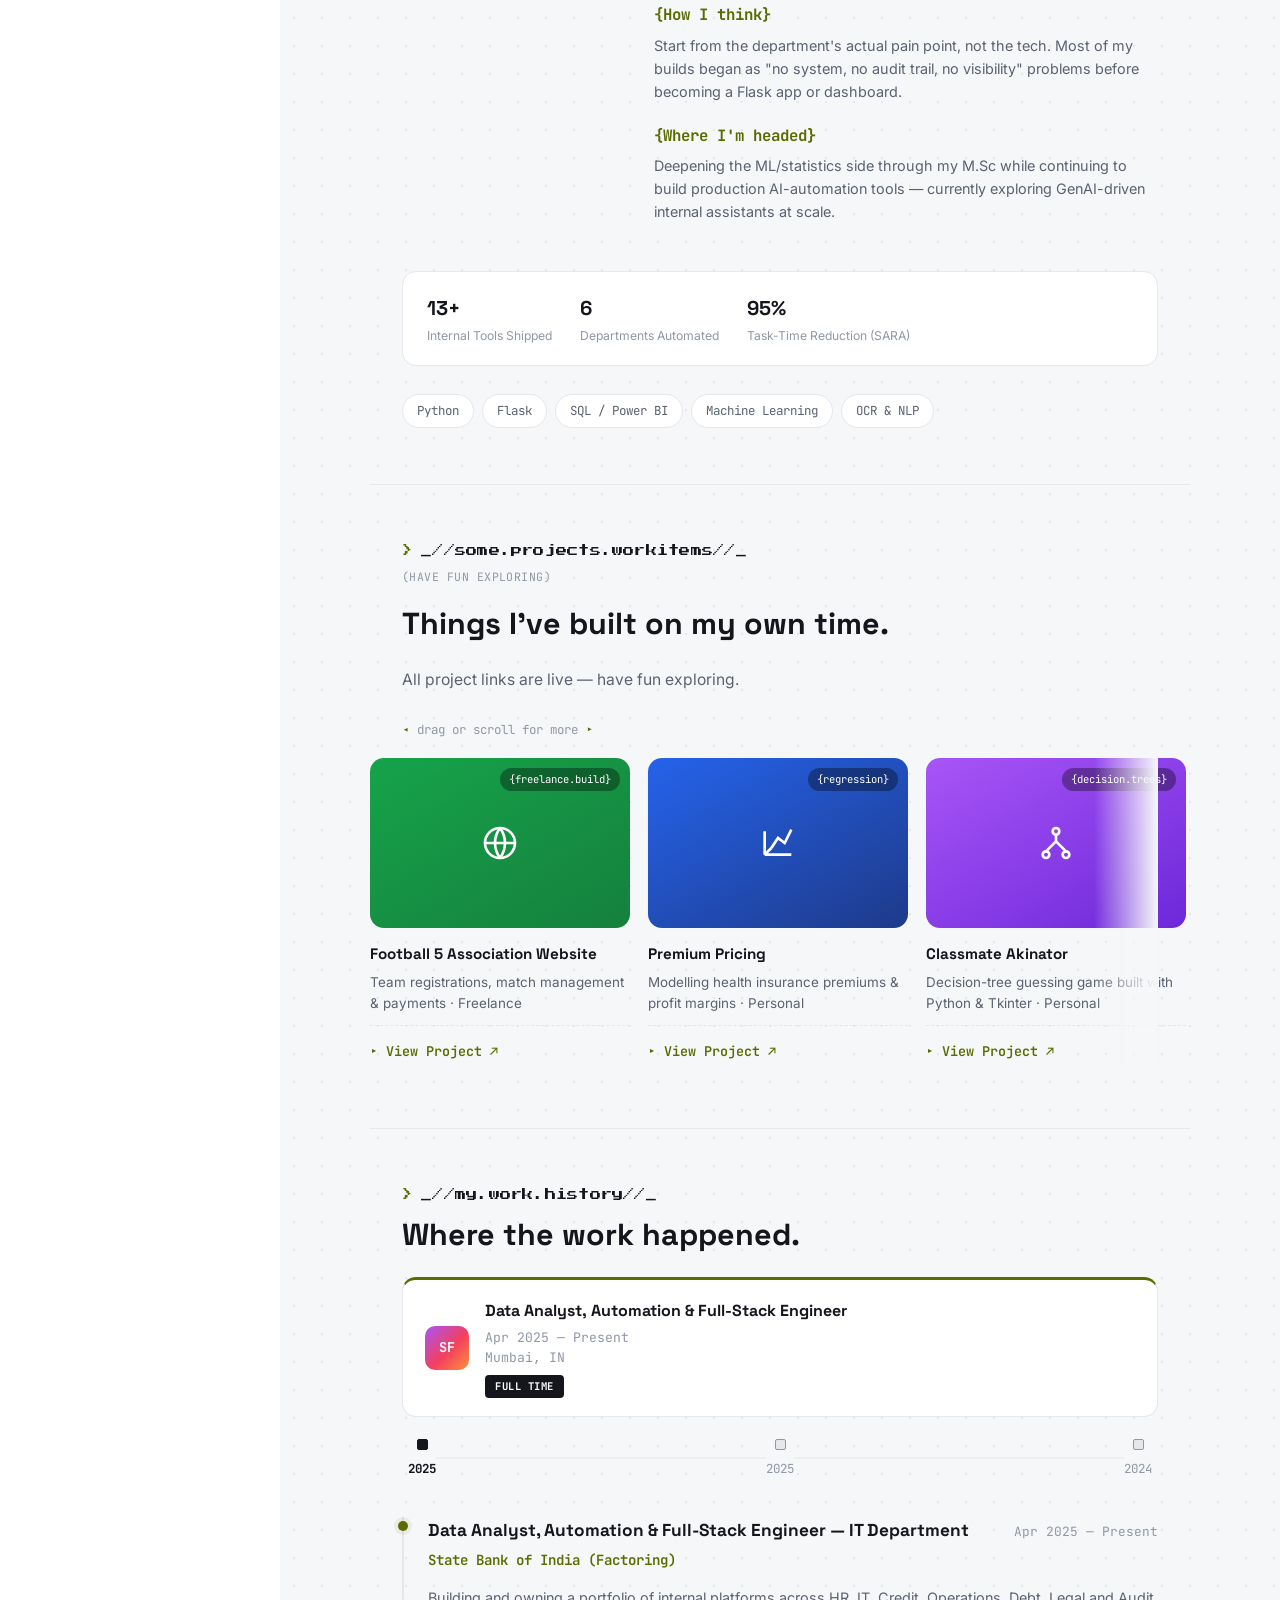
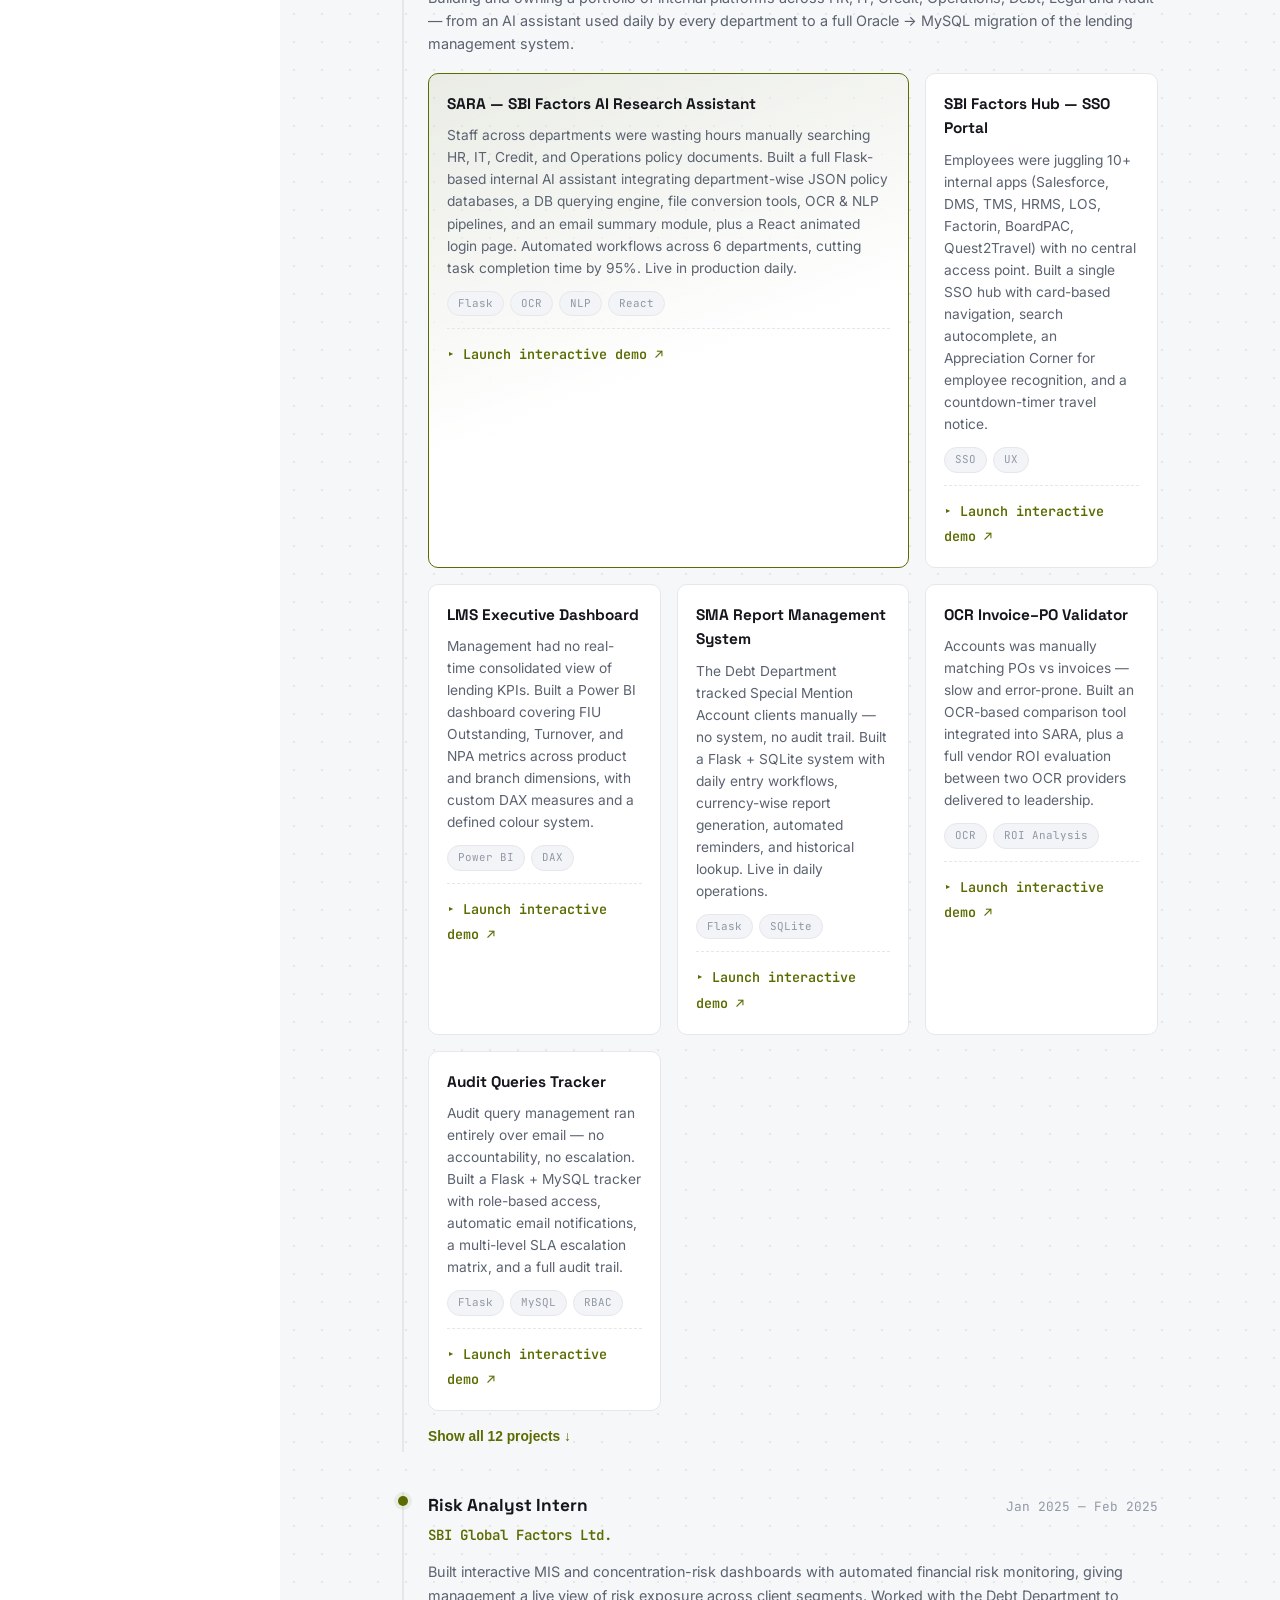
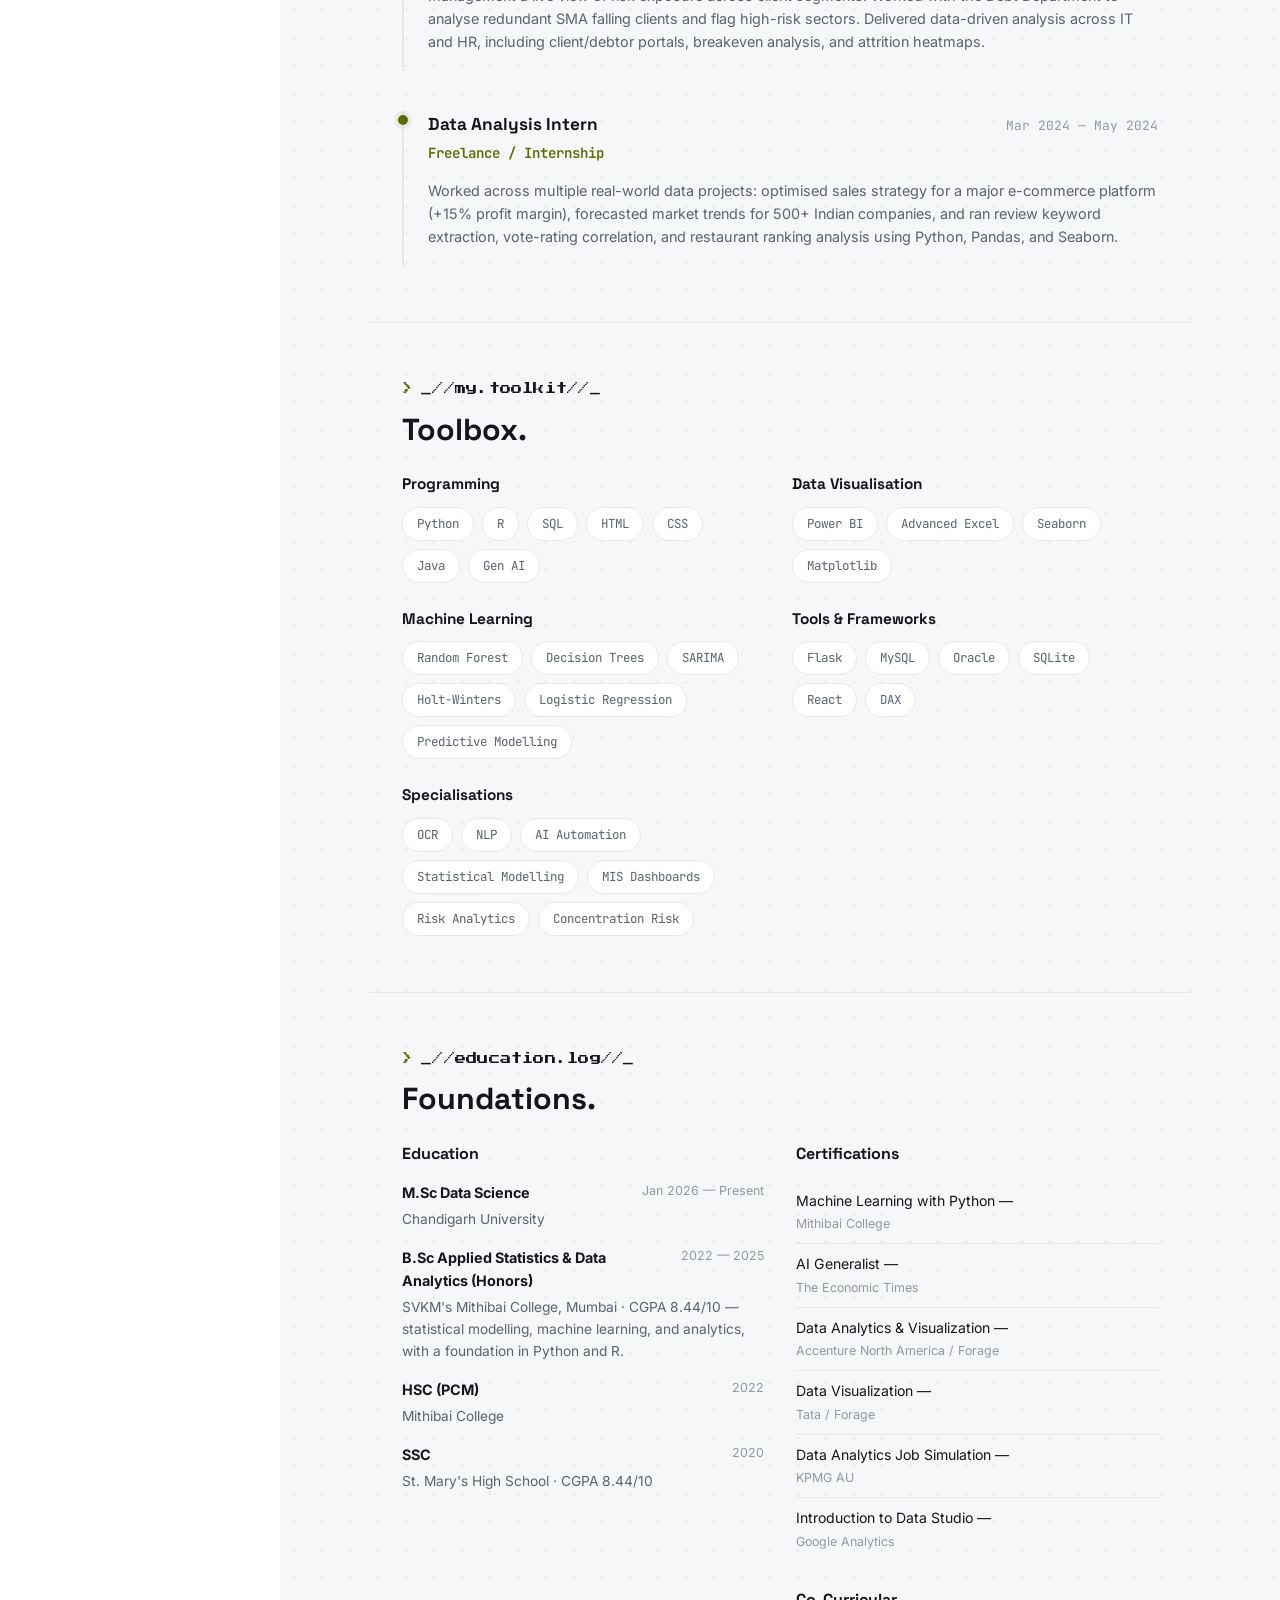
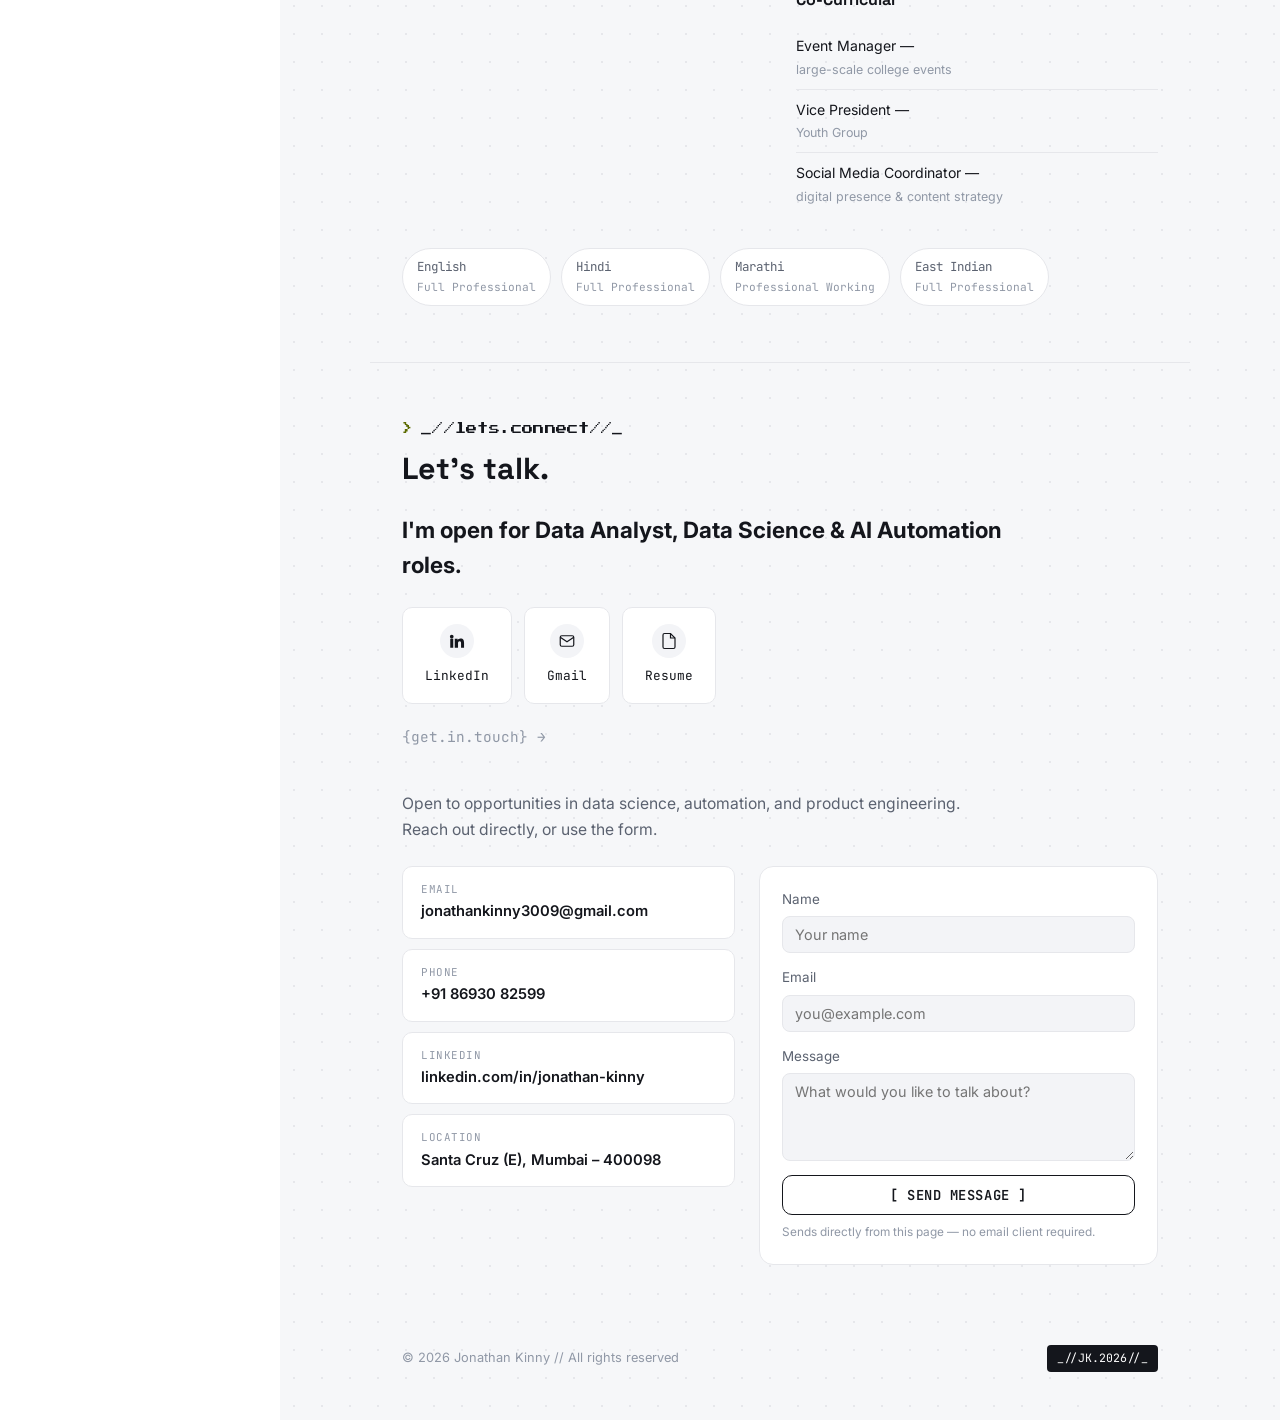
==== commit 4bb1c6af: "Add a "scroll for more" hint to the projects carousel A small animated hint ("drag or scroll for mor" ====
--- a/index.html
+++ b/index.html
@@ -7,7 +7,7 @@
 <meta name="description" content="Portfolio of Jonathan Kinny — Data Science executive building automation, dashboards, and AI tools.">
 <link rel="preconnect" href="https://fonts.googleapis.com">
 <link href="https://fonts.googleapis.com/css2?family=Space+Grotesk:wght@500;600;700&family=Inter:wght@400;500;600;700&family=JetBrains+Mono:wght@400;500;700&family=Press+Start+2P&display=swap" rel="stylesheet">
-<link rel="stylesheet" href="style.css?v=40">
+<link rel="stylesheet" href="style.css?v=44">
 </head>
 <body>
 
@@ -276,8 +276,10 @@
       </div>
       <h2 class="panel__title">Things I've built on my own time.</h2>
       <p class="lead lead--narrow">All project links are live — have fun exploring.</p>
-
-      <div class="proj-carousel">
+      <p class="scroll-hint" id="carouselHint"><span class="scroll-hint__arrow">◂</span> drag or scroll for more <span class="scroll-hint__arrow">▸</span></p>
+
+      <div class="proj-carousel-wrap">
+      <div class="proj-carousel" id="projCarousel">
         <article class="proj-slide">
           <a href="https://sporteraglobal.com" target="_blank" rel="noopener" class="proj-slide__visual proj-slide__visual--1">
             <span class="proj-slide__tag">{freelance.build}</span>
@@ -332,6 +334,8 @@
           <p>SARIMA &amp; Holt-Winters price forecasting · Personal</p>
           <div class="proj-demo-row"><a href="https://www.canva.com/design/DAGPo_AMROA/IWfGbpplfSMLajKErAEjJw/view" target="_blank" rel="noopener" class="proj-link">▸ View Project ↗</a></div>
         </article>
+      </div>
+      <div class="proj-carousel-fade" aria-hidden="true"></div>
       </div>
     </section>
 
@@ -680,7 +684,7 @@
   </main>
 </div>
 
-<script src="orbital.js?v=40"></script>
-<script src="script.js?v=40"></script>
+<script src="orbital.js?v=44"></script>
+<script src="script.js?v=44"></script>
 </body>
 </html>
--- a/style.css
+++ b/style.css
@@ -506,6 +506,34 @@
 .proj-demo-row { margin-top: 12px; padding-top: 12px; border-top: 1px dashed var(--border); }
 
 /* ===== PROJECT CAROUSEL ===== */
+.scroll-hint {
+  display: inline-flex;
+  align-items: center;
+  gap: 8px;
+  font-family: var(--font-mono);
+  font-size: 0.78rem;
+  color: var(--text-faint);
+  margin: 0 0 18px;
+}
+.scroll-hint__arrow { display: inline-block; color: var(--accent); animation: scrollHintBounce 1.6s ease-in-out infinite; }
+.scroll-hint__arrow:last-child { animation-delay: 0.15s; }
+@keyframes scrollHintBounce {
+  0%, 100% { transform: translateX(0); opacity: 0.5; }
+  50% { transform: translateX(4px); opacity: 1; }
+}
+.scroll-hint.is-dismissed { opacity: 0; height: 0; margin: 0; overflow: hidden; transition: opacity 0.3s ease, height 0.3s ease, margin 0.3s ease; }
+
+.proj-carousel-wrap { position: relative; }
+.proj-carousel-fade {
+  position: absolute;
+  top: 0;
+  right: 0;
+  bottom: 8px;
+  width: 64px;
+  background: linear-gradient(to right, transparent, var(--bg-alt));
+  pointer-events: none;
+}
+
 .proj-carousel {
   display: flex;
   gap: 18px;
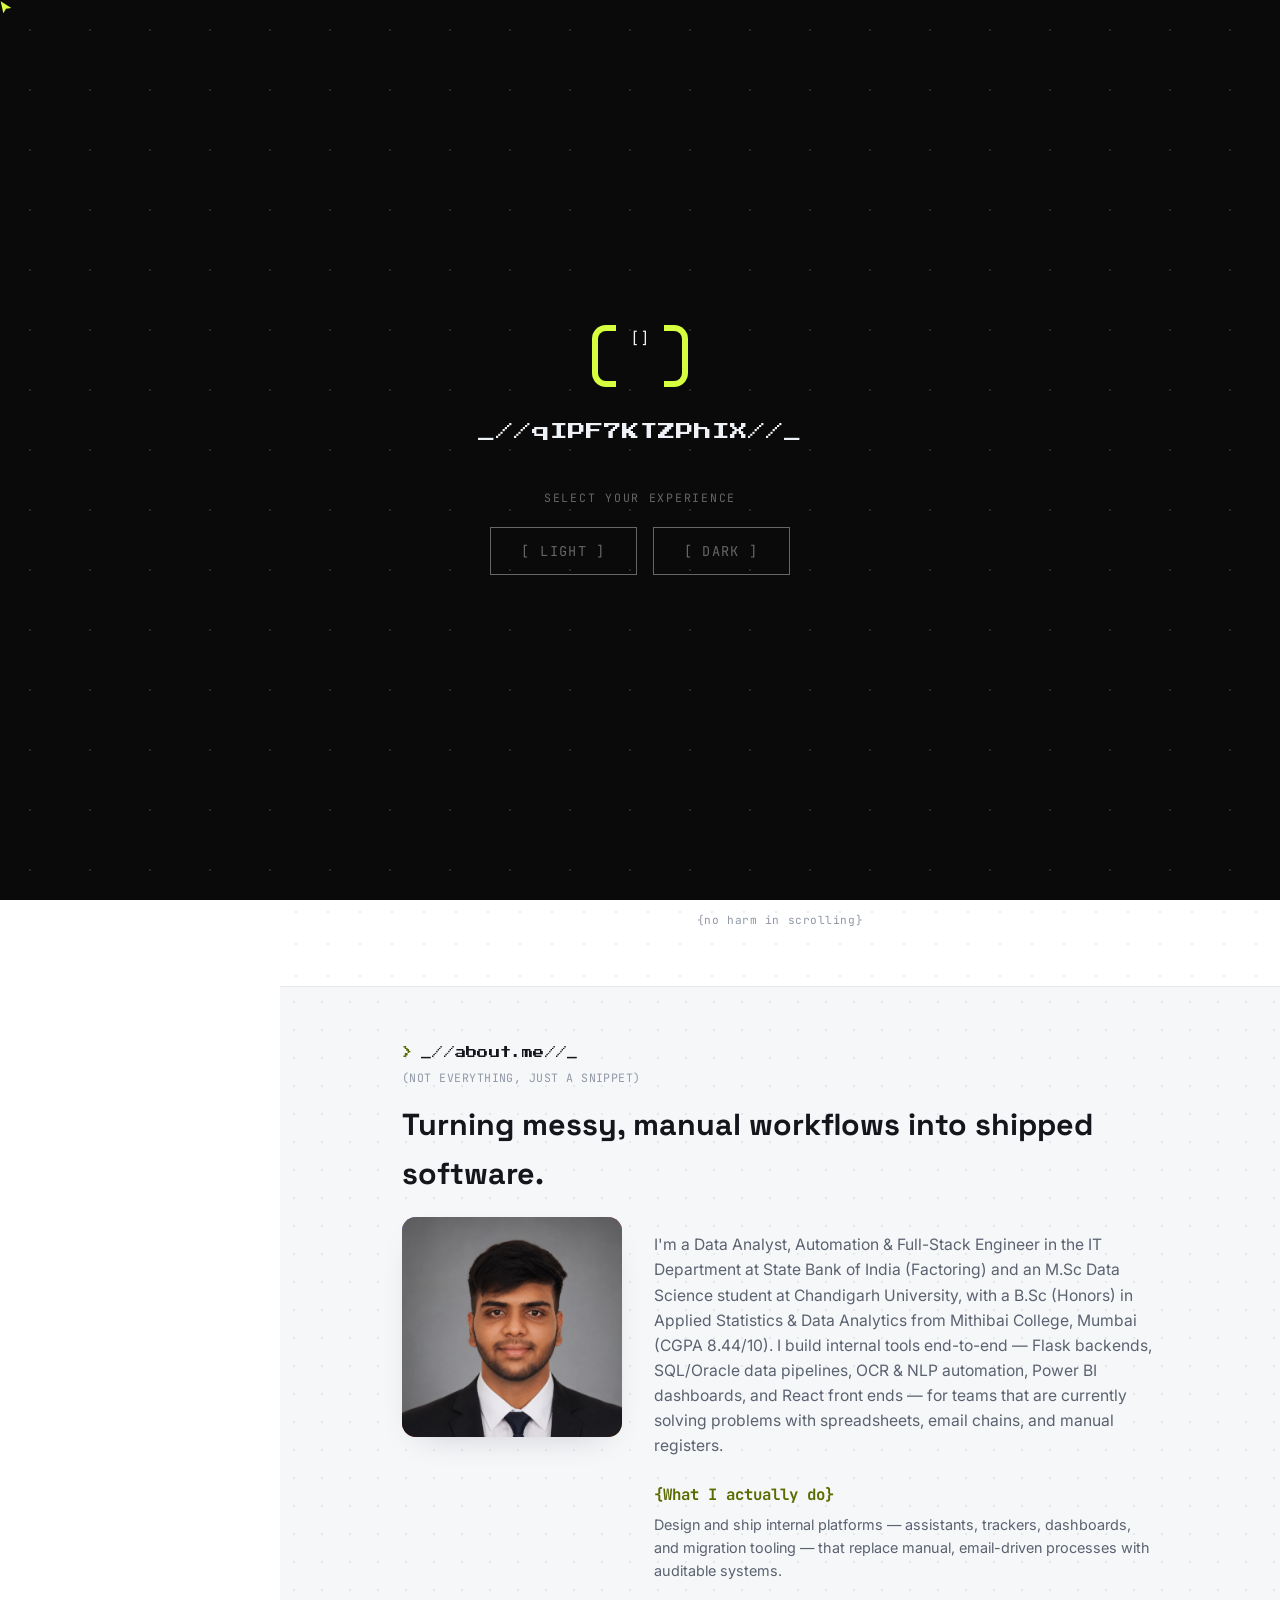
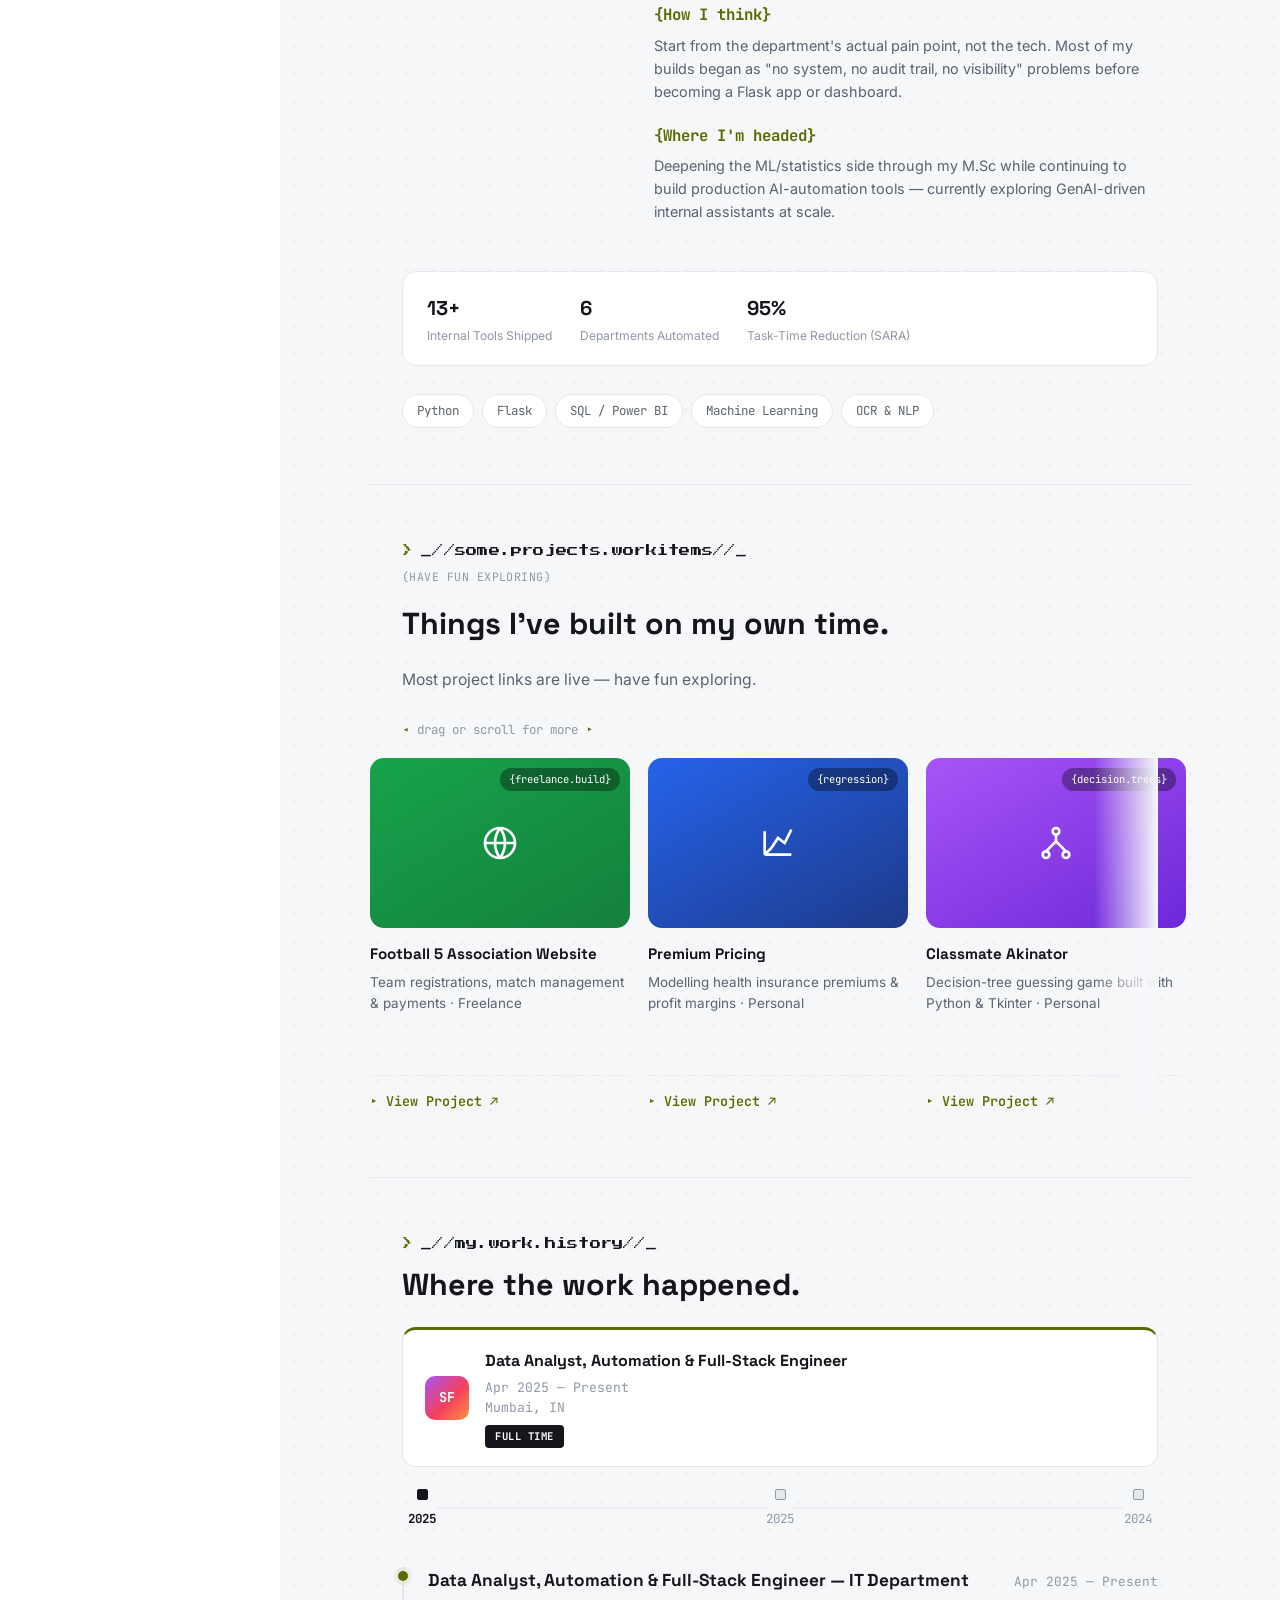
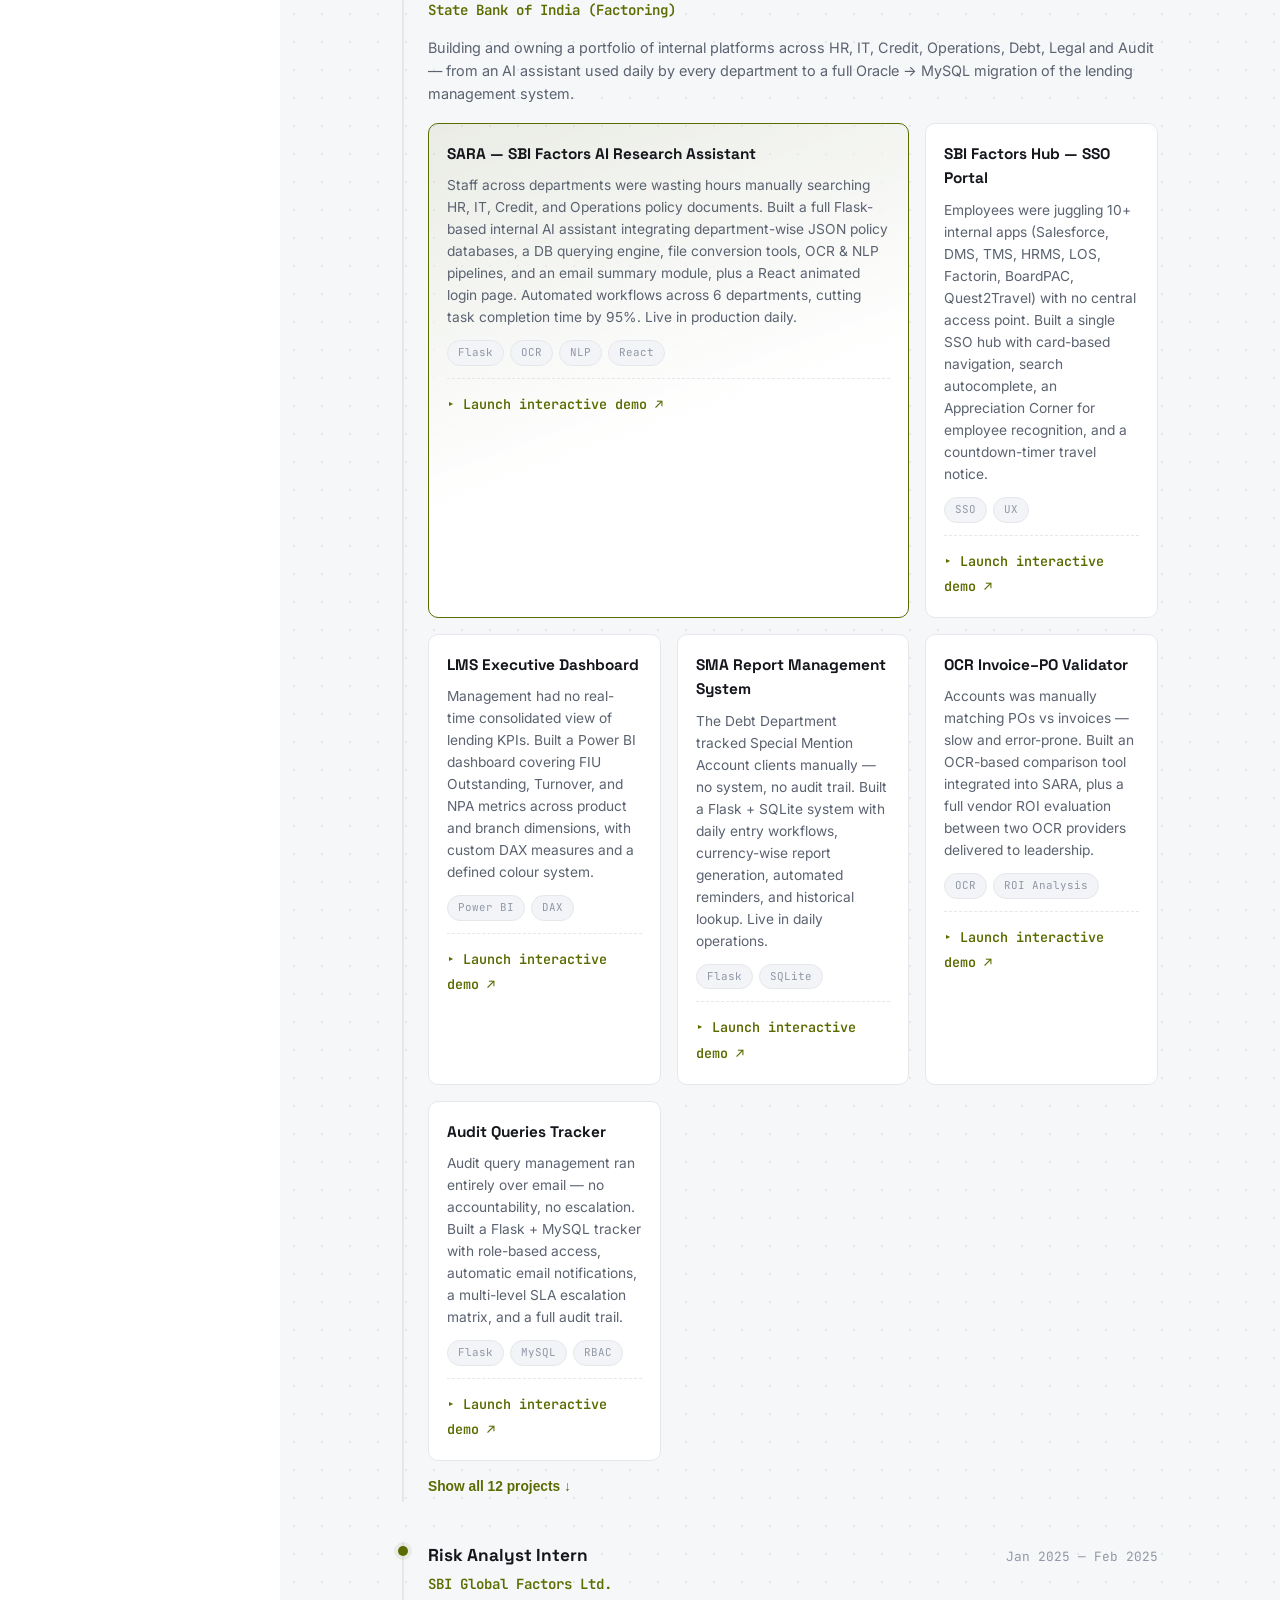
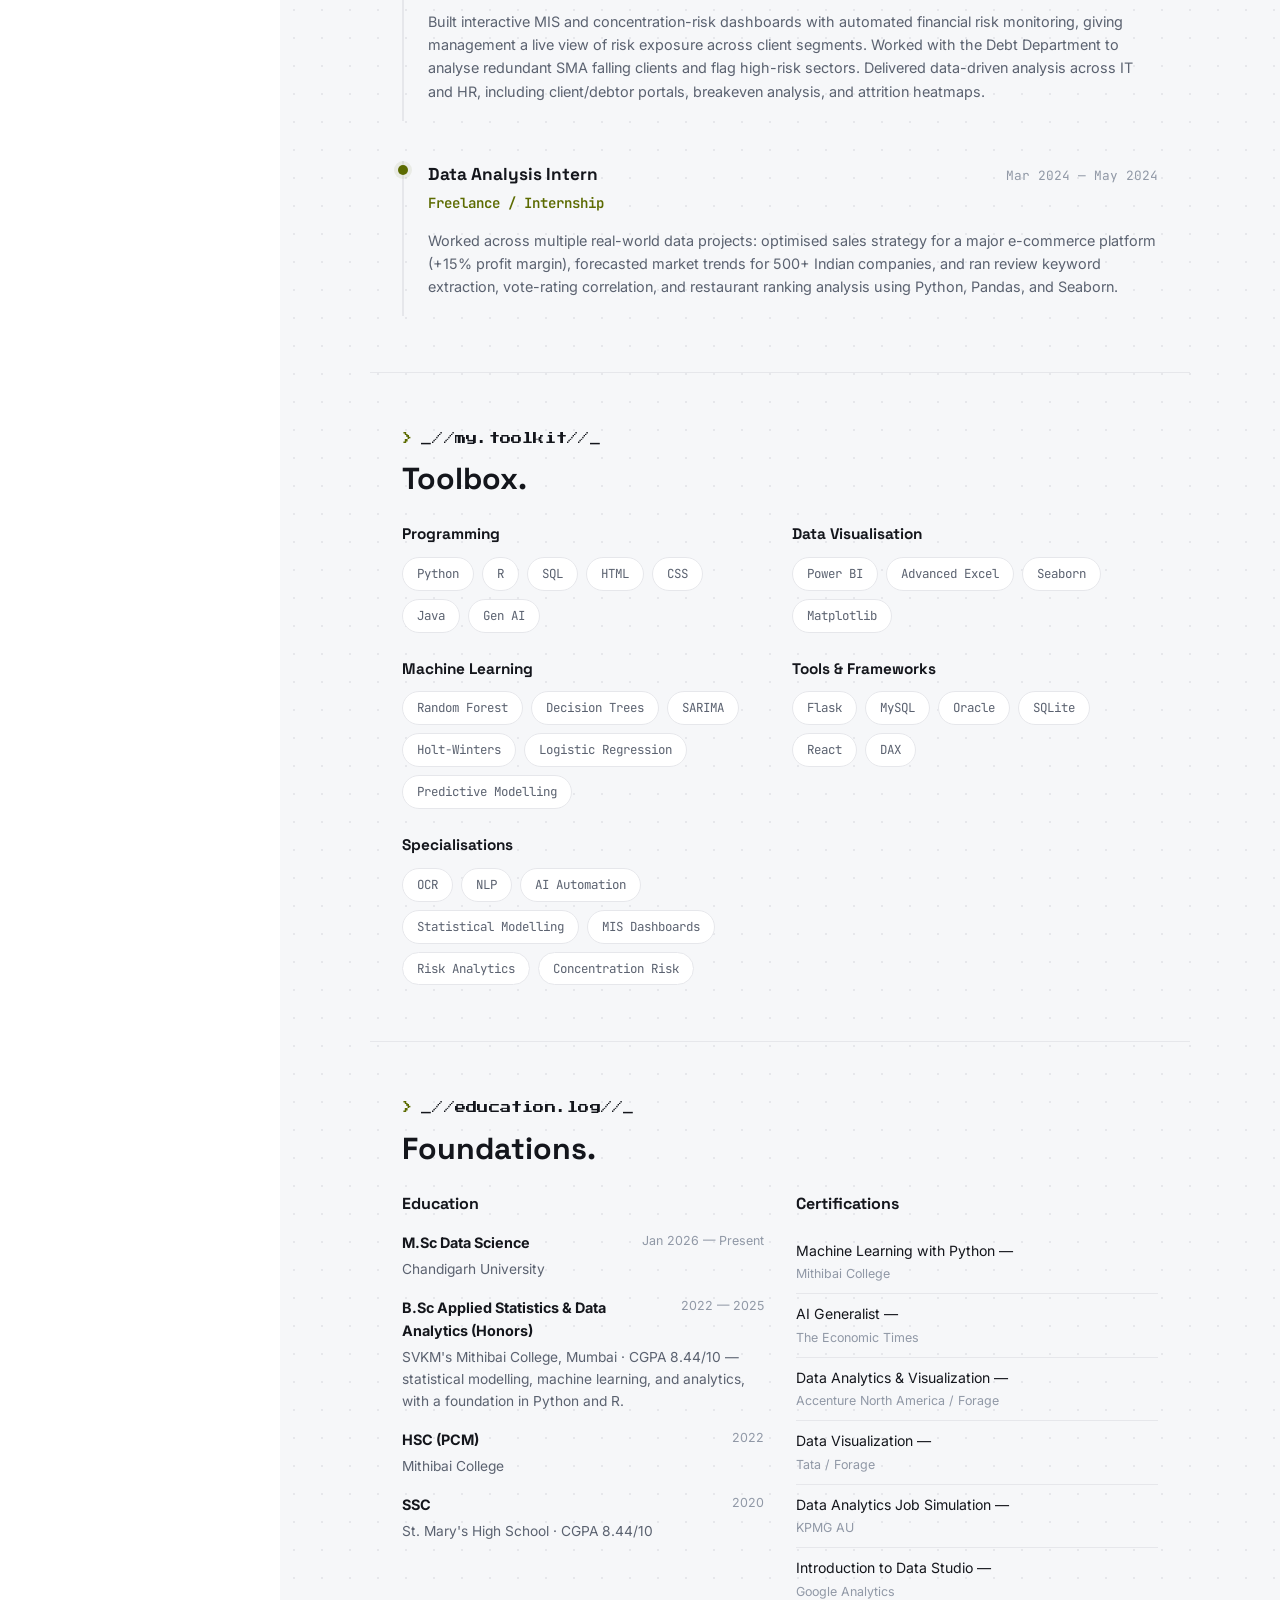
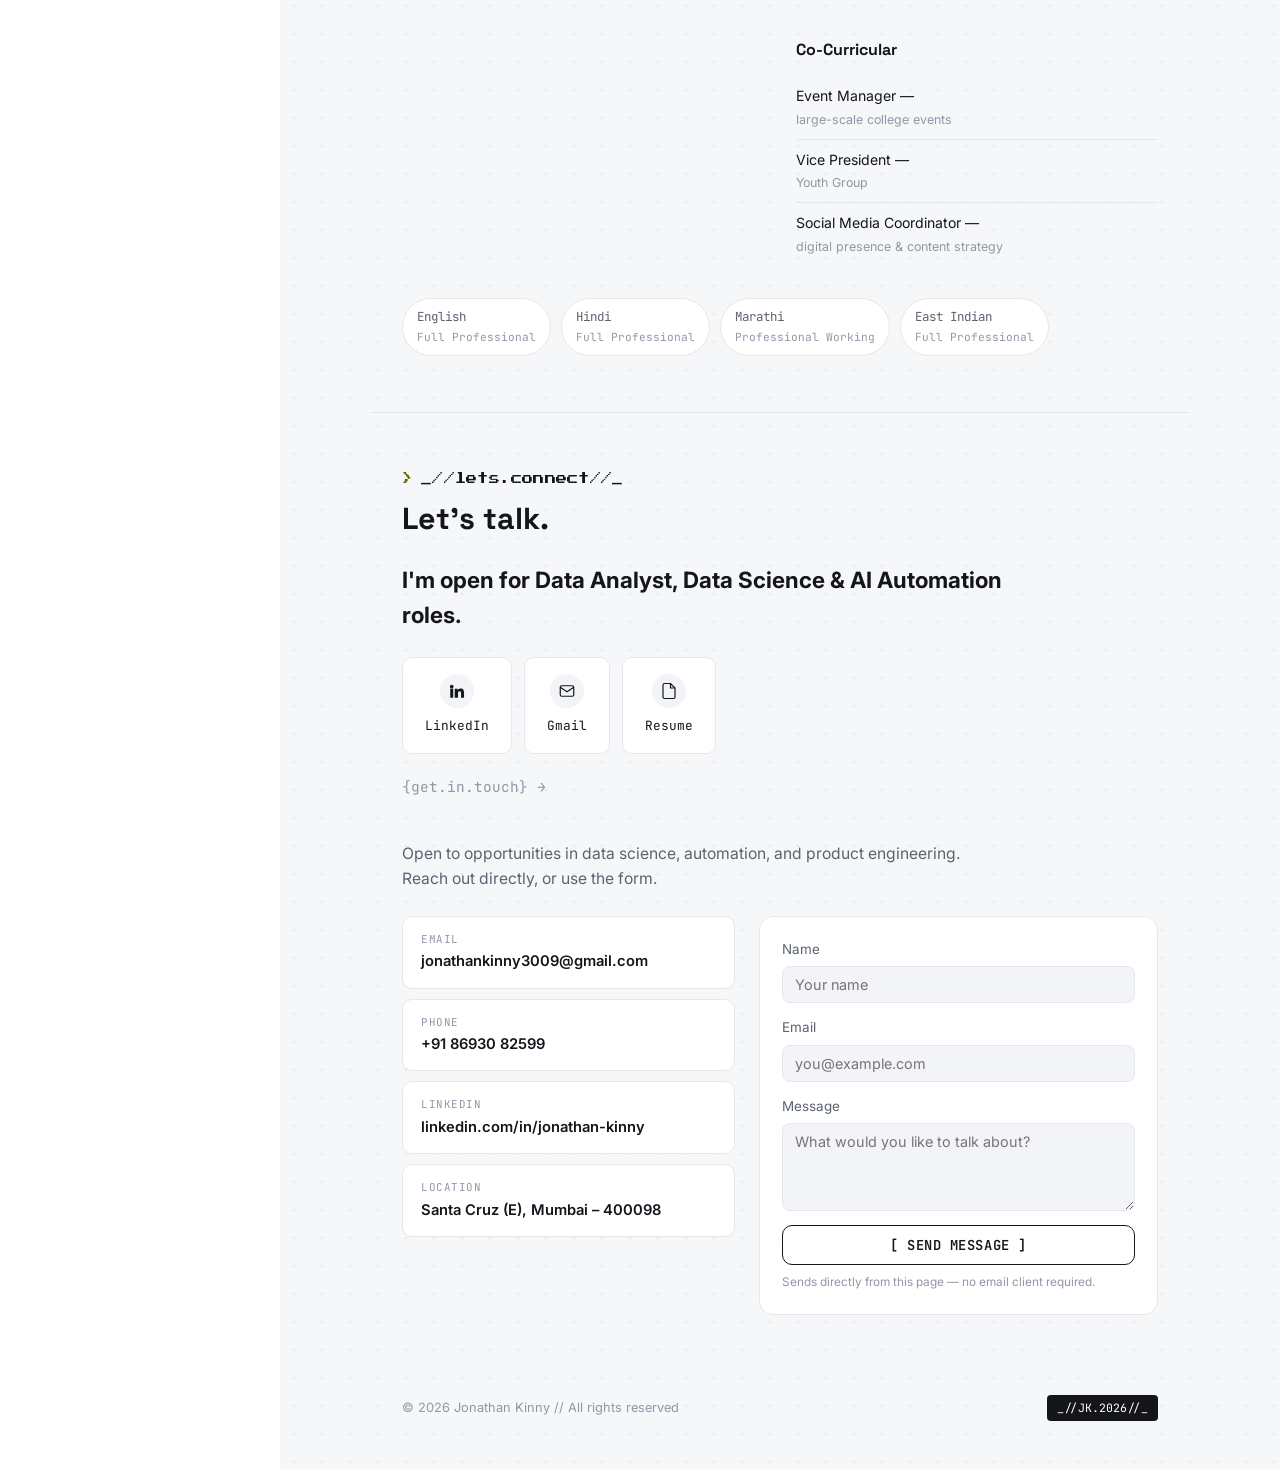
==== commit f187c945: "Add Growth Loan Services CRM & Website to personal projects Still in development, so it's shown with" ====
--- a/index.html
+++ b/index.html
@@ -7,7 +7,7 @@
 <meta name="description" content="Portfolio of Jonathan Kinny — Data Science executive building automation, dashboards, and AI tools.">
 <link rel="preconnect" href="https://fonts.googleapis.com">
 <link href="https://fonts.googleapis.com/css2?family=Space+Grotesk:wght@500;600;700&family=Inter:wght@400;500;600;700&family=JetBrains+Mono:wght@400;500;700&family=Press+Start+2P&display=swap" rel="stylesheet">
-<link rel="stylesheet" href="style.css?v=44">
+<link rel="stylesheet" href="style.css?v=45">
 </head>
 <body>
 
@@ -275,7 +275,7 @@
         </div>
       </div>
       <h2 class="panel__title">Things I've built on my own time.</h2>
-      <p class="lead lead--narrow">All project links are live — have fun exploring.</p>
+      <p class="lead lead--narrow">Most project links are live — have fun exploring.</p>
       <p class="scroll-hint" id="carouselHint"><span class="scroll-hint__arrow">◂</span> drag or scroll for more <span class="scroll-hint__arrow">▸</span></p>
 
       <div class="proj-carousel-wrap">
@@ -333,6 +333,17 @@
           <h4>Precious Metals Forecasting</h4>
           <p>SARIMA &amp; Holt-Winters price forecasting · Personal</p>
           <div class="proj-demo-row"><a href="https://www.canva.com/design/DAGPo_AMROA/IWfGbpplfSMLajKErAEjJw/view" target="_blank" rel="noopener" class="proj-link">▸ View Project ↗</a></div>
+        </article>
+
+        <article class="proj-slide">
+          <div class="proj-slide__visual proj-slide__visual--6 proj-slide__visual--pending">
+            <span class="proj-slide__tag">{freelance.build}</span>
+            <svg width="40" height="40" viewBox="0 0 24 24" fill="none" stroke="#fff" stroke-width="1.6"><rect x="3" y="4" width="18" height="16" rx="2"/><path d="M3 9h18M8 4v5"/><circle cx="8" cy="14" r="1.5"/><path d="M12 14h6"/></svg>
+            <div class="proj-slide__hover"><span>◷</span> In Progress</div>
+          </div>
+          <h4>Growth Loan Services — CRM &amp; Website</h4>
+          <p>CRM &amp; company website build for Growth Loan Services · Freelance</p>
+          <div class="proj-demo-row"><span class="proj-link proj-link--pending">◷ Still in development — link coming soon</span></div>
         </article>
       </div>
       <div class="proj-carousel-fade" aria-hidden="true"></div>
@@ -684,7 +695,7 @@
   </main>
 </div>
 
-<script src="orbital.js?v=44"></script>
-<script src="script.js?v=44"></script>
+<script src="orbital.js?v=45"></script>
+<script src="script.js?v=45"></script>
 </body>
 </html>
--- a/style.css
+++ b/style.css
@@ -589,6 +589,10 @@
 .proj-slide__visual--3 { background: linear-gradient(150deg, #a855f7, #6d28d9); }
 .proj-slide__visual--4 { background: linear-gradient(150deg, #f43f5e, #9f1239); }
 .proj-slide__visual--5 { background: linear-gradient(150deg, #f59e0b, #b45309); }
+.proj-slide__visual--6 { background: linear-gradient(150deg, #0891b2, #155e75); }
+.proj-slide__visual--pending { cursor: default; }
+.proj-link--pending { color: var(--text-faint); font-weight: 500; cursor: default; }
+.proj-link--pending:hover { text-decoration: none; }
 .proj-slide__tag {
   position: absolute;
   top: 10px; right: 10px;
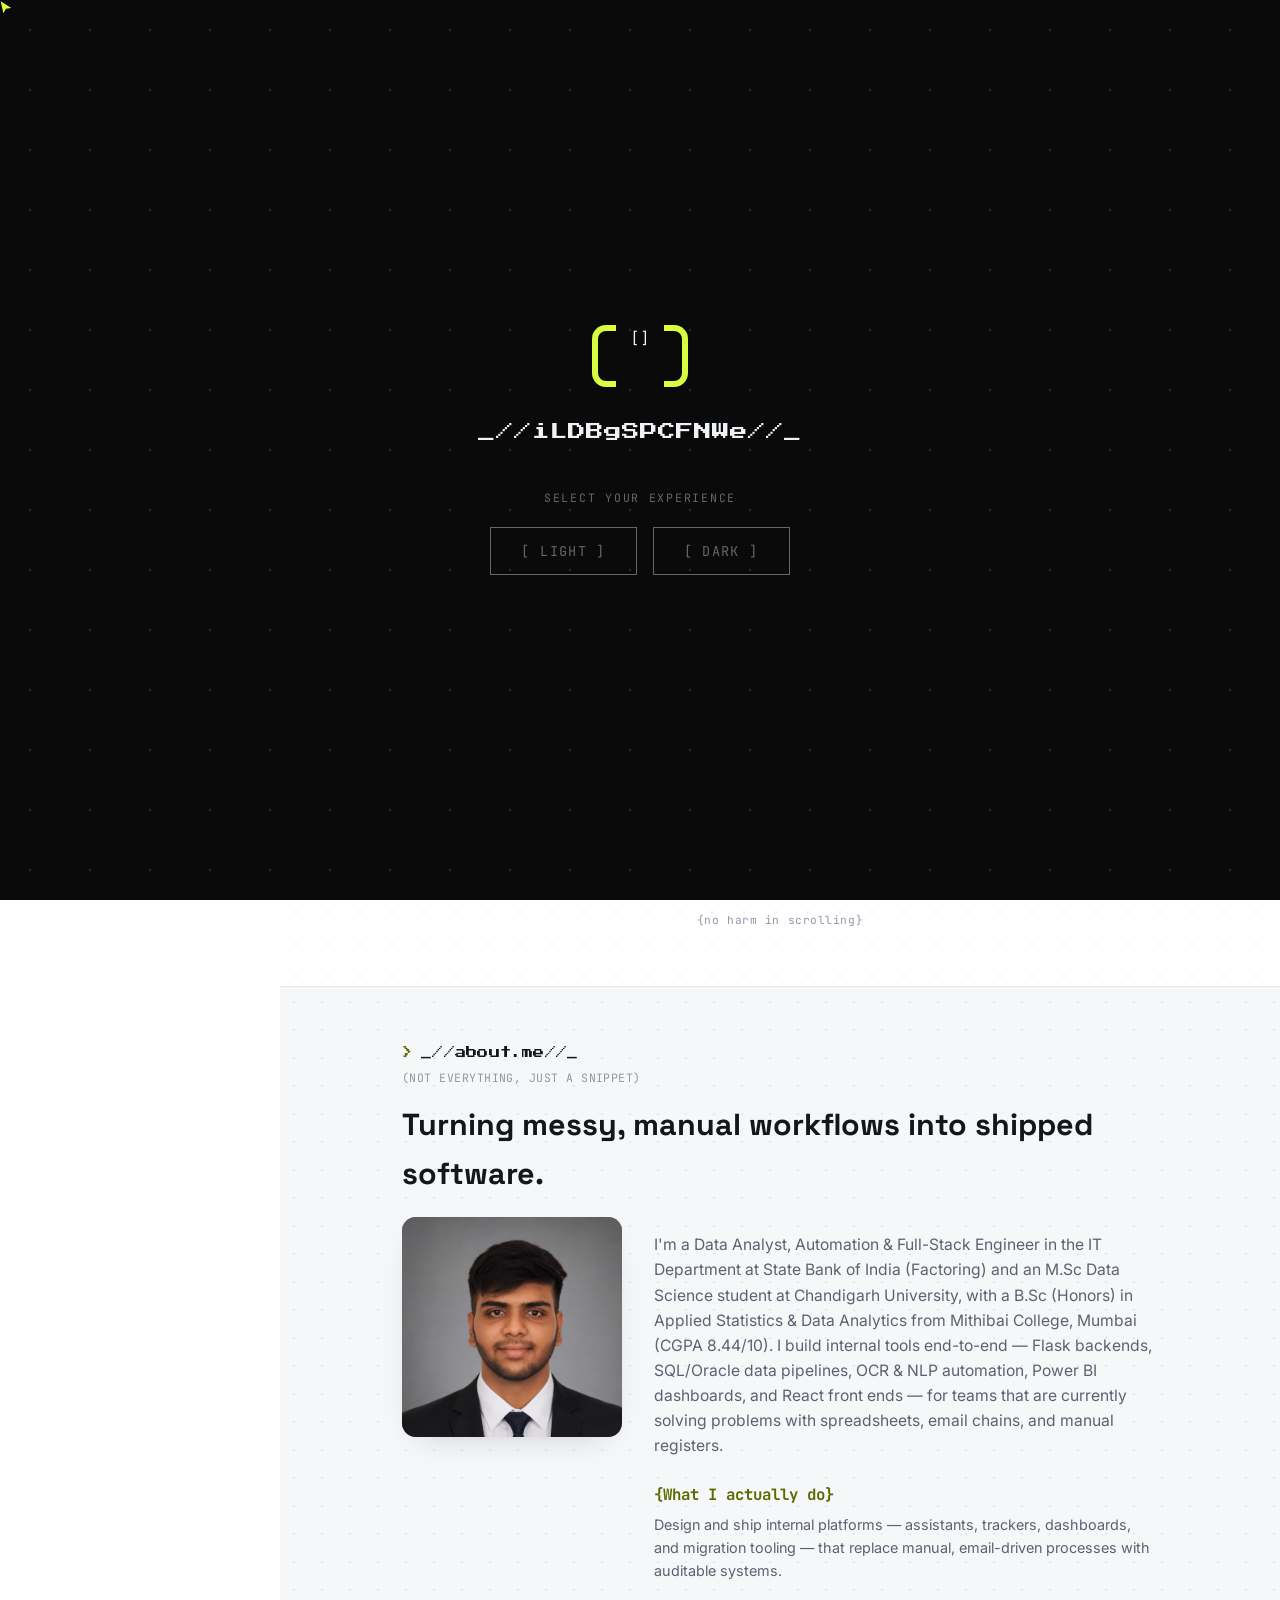
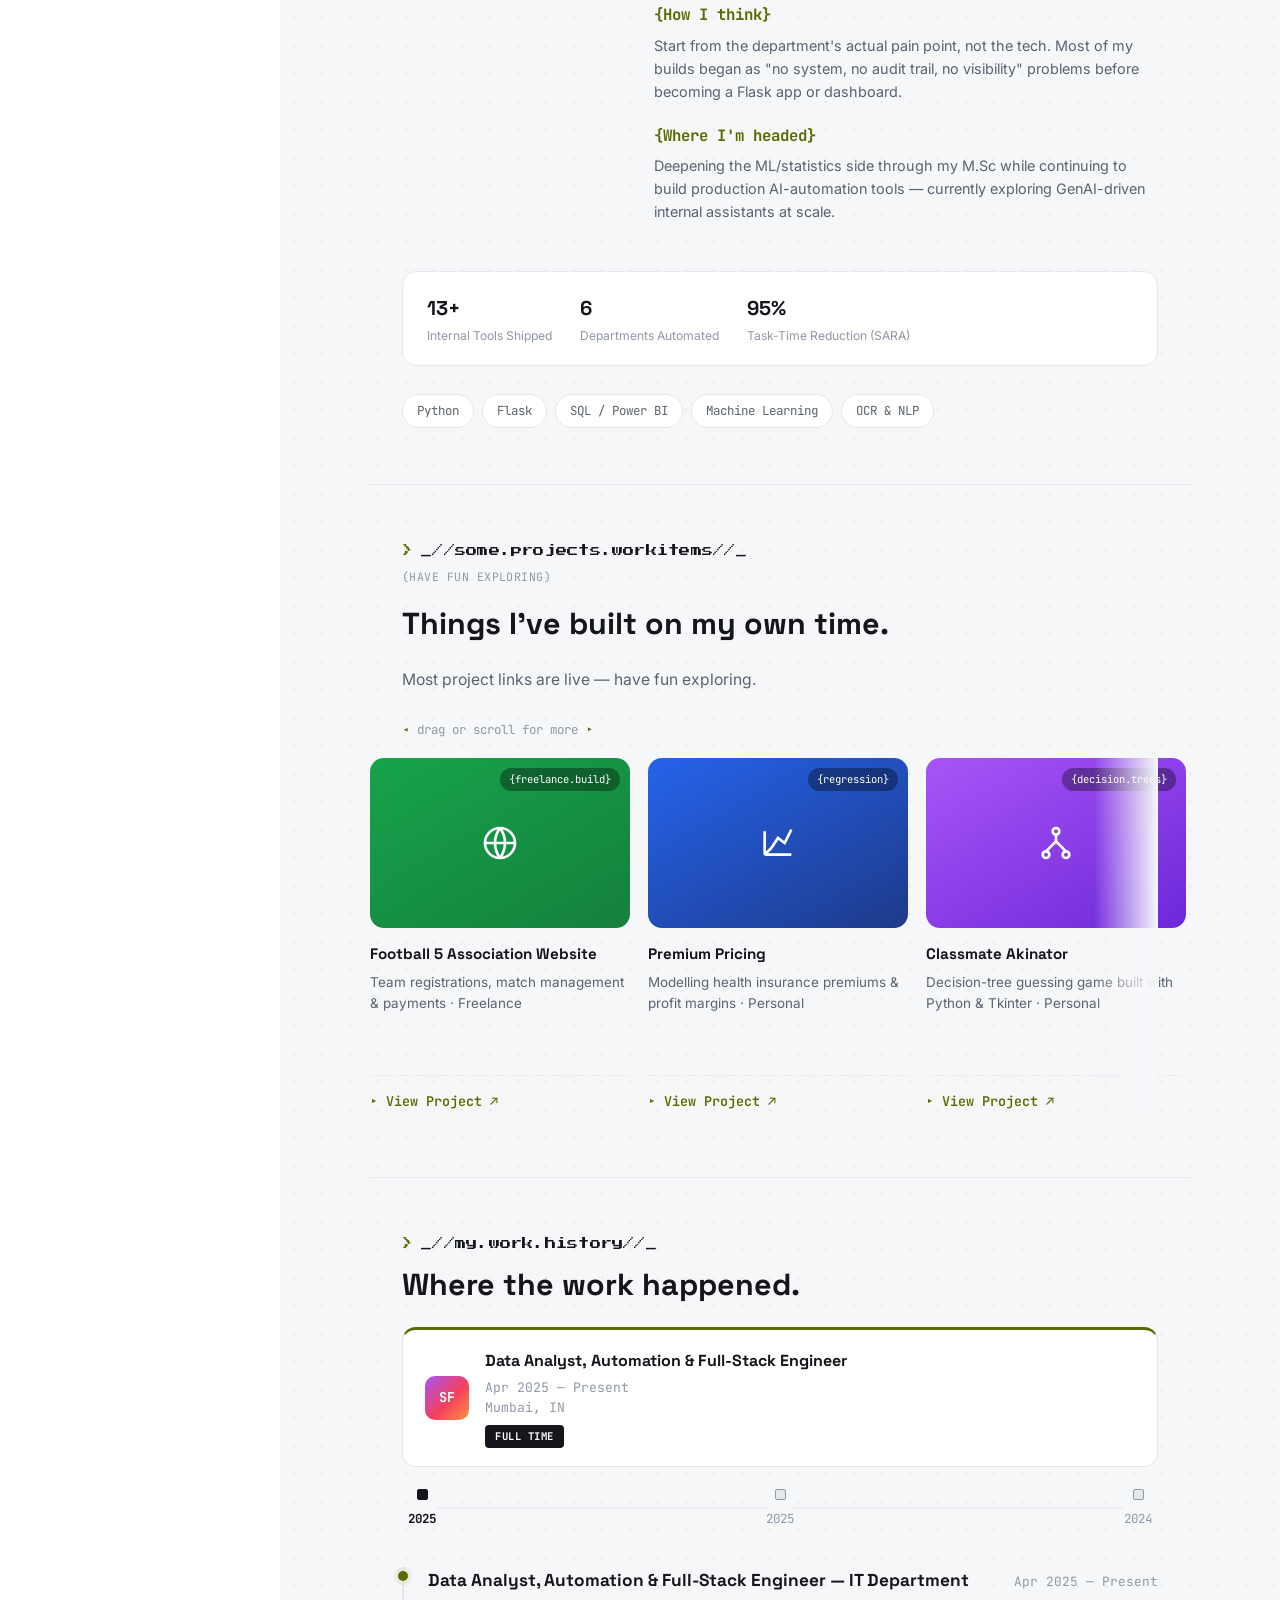
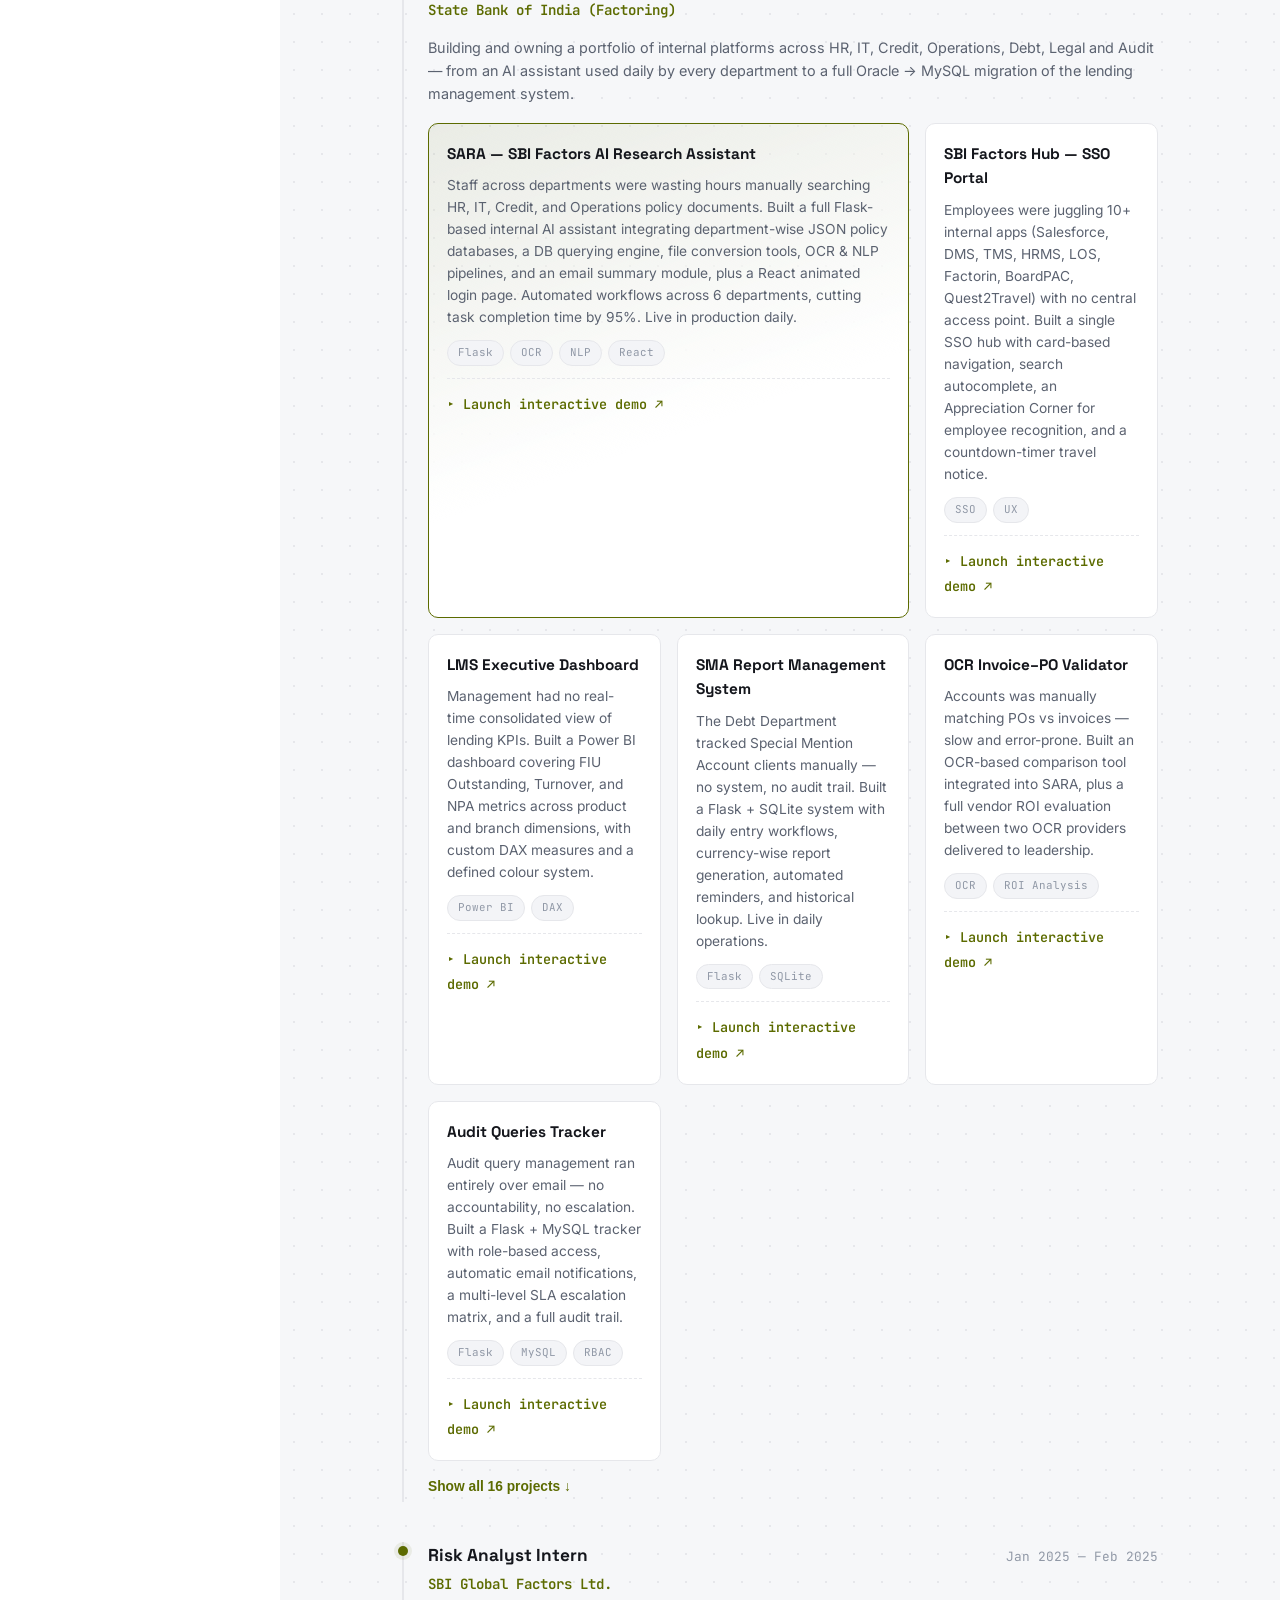
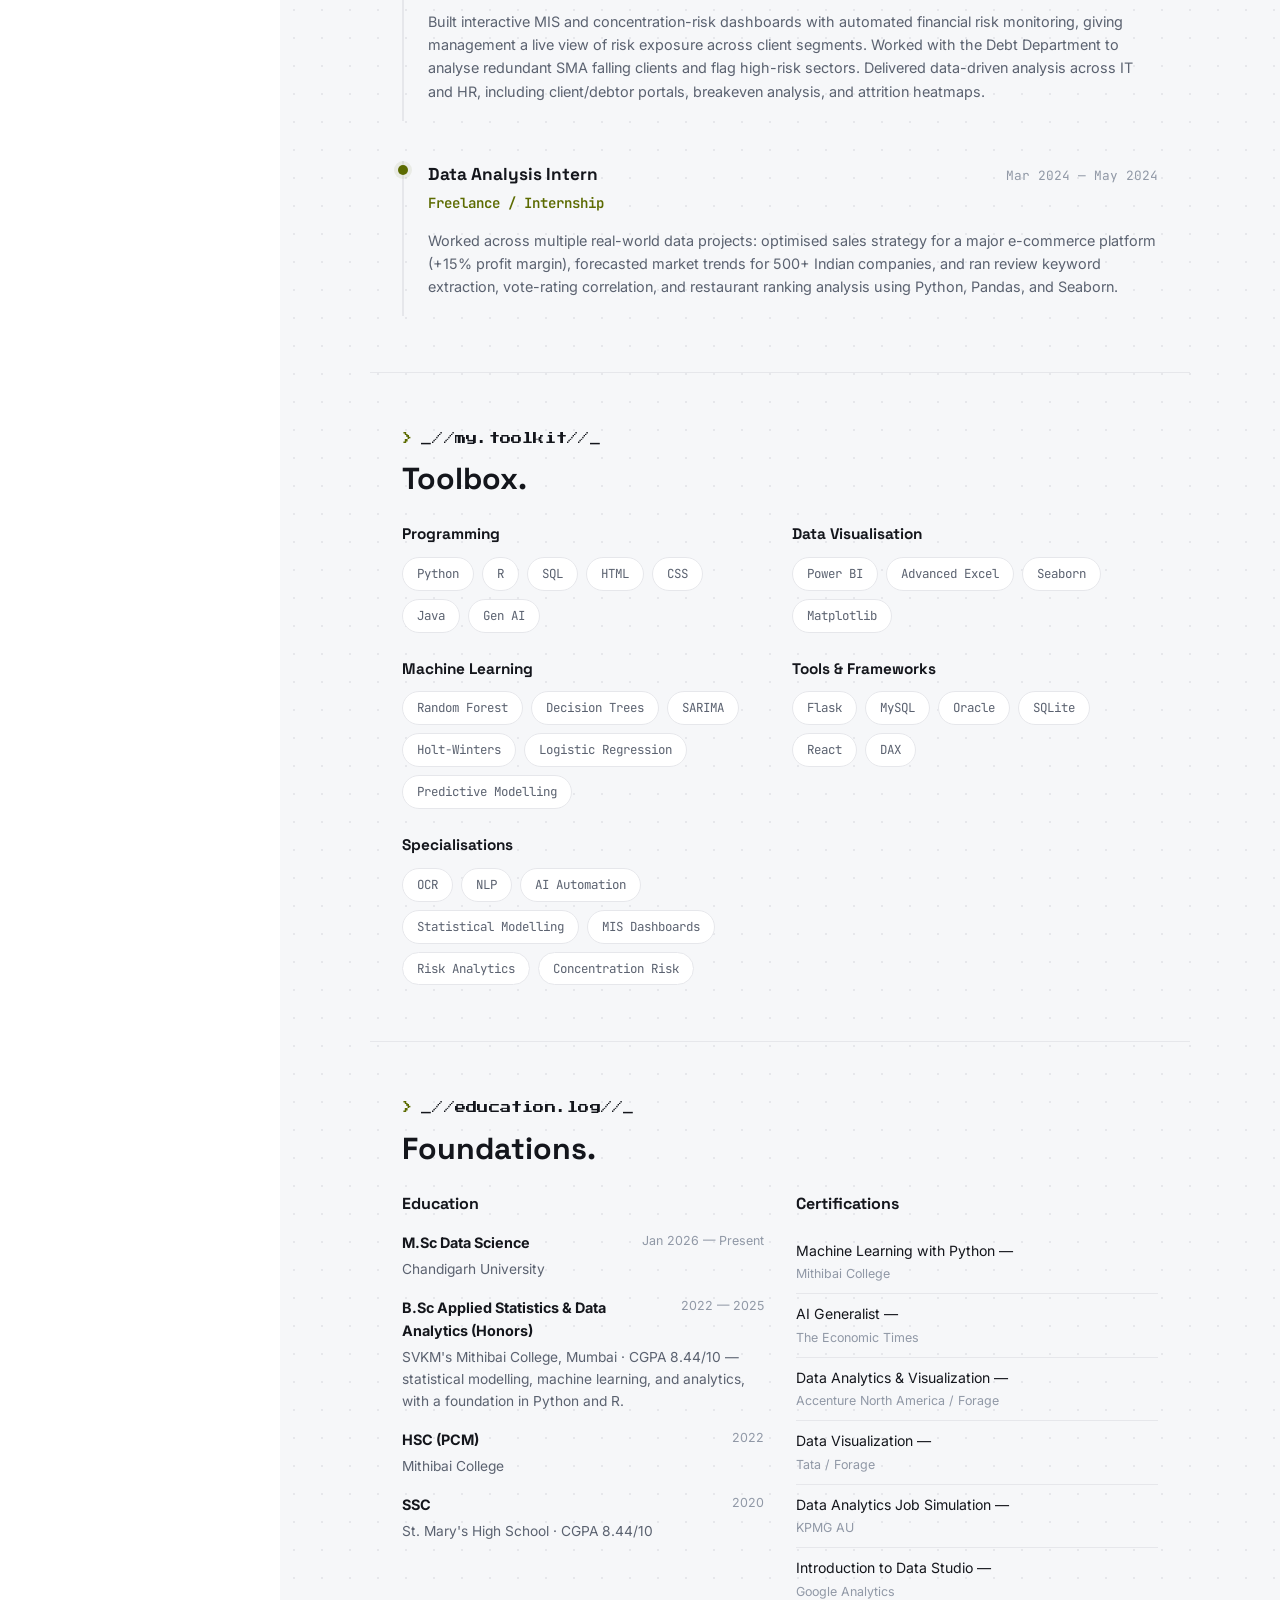
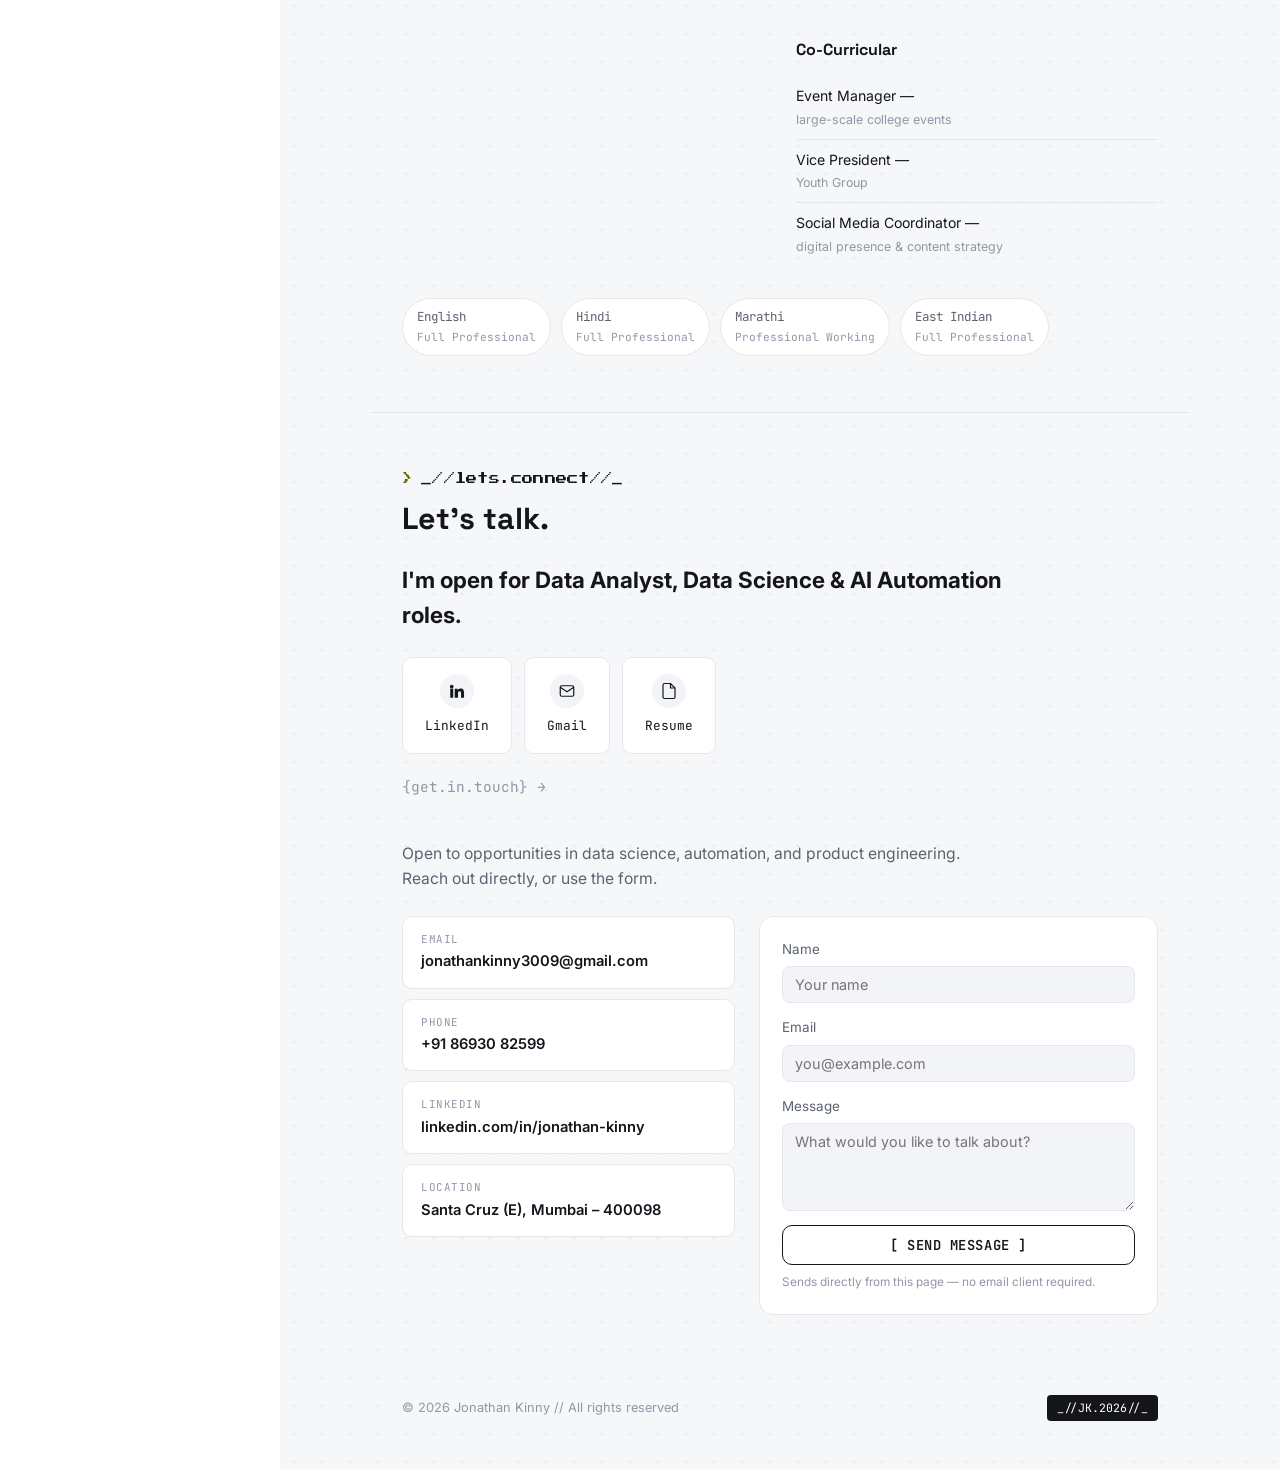
==== commit aba15a7e: "Add prototypes for Agenda Tracker, Treasury, Lease and Provision trackers Four self-contained demos " ====
--- a/index.html
+++ b/index.html
@@ -7,7 +7,7 @@
 <meta name="description" content="Portfolio of Jonathan Kinny — Data Science executive building automation, dashboards, and AI tools.">
 <link rel="preconnect" href="https://fonts.googleapis.com">
 <link href="https://fonts.googleapis.com/css2?family=Space+Grotesk:wght@500;600;700&family=Inter:wght@400;500;600;700&family=JetBrains+Mono:wght@400;500;700&family=Press+Start+2P&display=swap" rel="stylesheet">
-<link rel="stylesheet" href="style.css?v=45">
+<link rel="stylesheet" href="style.css?v=46">
 </head>
 <body>
 
@@ -498,9 +498,48 @@
               clients through data analysis.</p>
               <div class="tag-row"><span>Risk Analytics</span></div>
             </article>
-          </div>
-
-          <button class="btn btn--text" id="toggleProjects">Show all 12 projects ↓</button>
+
+            <article class="proj-card proj-card--hidden">
+              <h4>SBI Factors Agenda Tracker</h4>
+              <p>Board and Committee agenda management from item submission through review, approval
+              and distribution of the final agenda pack. Role-based workflow (CS Admin, HOD, CXO,
+              MD/CEO, Viewer) with MD/CEO-only reopen approval, an automated PDF and Excel pack with
+              logged email dispatch, scheduled reminders and a daily digest. Runs under the SSO portal
+              with per-user, per-app permissions.</p>
+              <div class="tag-row"><span>Flask</span><span>SQLAlchemy</span><span>RBAC</span><span>SSO</span></div>
+              <div class="proj-demo-row"><a href="demo-agenda-tracker.html" target="_blank" rel="noopener" class="proj-link">▸ Launch interactive demo ↗</a></div>
+            </article>
+
+            <article class="proj-card proj-card--hidden">
+              <h4>Treasury Automation</h4>
+              <p>Automation for the Treasury Department's daily work: a cash-flow position across
+              accounts and currencies with a surplus or deficit call, a borrowing chart with average and
+              marginal cost, CP and WCL registers, and auto-generated bank and agent letters with an
+              approval step. Rate decisions and deal negotiation stay manual by design.</p>
+              <div class="tag-row"><span>Python</span><span>MIS</span><span>Automation</span></div>
+              <div class="proj-demo-row"><a href="demo-treasury.html" target="_blank" rel="noopener" class="proj-link">▸ Launch interactive demo ↗</a></div>
+            </article>
+
+            <article class="proj-card proj-card--hidden">
+              <h4>Lease Tracker</h4>
+              <p>Built for the Accounts team to keep every lease in one register: terms, lessors,
+              monthly rent with annual escalation, security deposits and renewal alerts, so expiring
+              leases are caught well before they lapse.</p>
+              <div class="tag-row"><span>Accounts</span><span>Tracking</span></div>
+              <div class="proj-demo-row"><a href="demo-lease-tracker.html" target="_blank" rel="noopener" class="proj-link">▸ Launch interactive demo ↗</a></div>
+            </article>
+
+            <article class="proj-card proj-card--hidden">
+              <h4>Provision Tracker</h4>
+              <p>Built for the Accounts team to track provisions month by month: opening balance,
+              additions, utilisation, write-backs and closing balance, with a maker-checker approval
+              step and a full audit trail.</p>
+              <div class="tag-row"><span>Accounts</span><span>Maker-Checker</span></div>
+              <div class="proj-demo-row"><a href="demo-provision-tracker.html" target="_blank" rel="noopener" class="proj-link">▸ Launch interactive demo ↗</a></div>
+            </article>
+          </div>
+
+          <button class="btn btn--text" id="toggleProjects">Show all 16 projects ↓</button>
         </div>
 
         <div class="timeline__item">
@@ -695,7 +734,7 @@
   </main>
 </div>
 
-<script src="orbital.js?v=45"></script>
-<script src="script.js?v=45"></script>
+<script src="orbital.js?v=46"></script>
+<script src="script.js?v=46"></script>
 </body>
 </html>
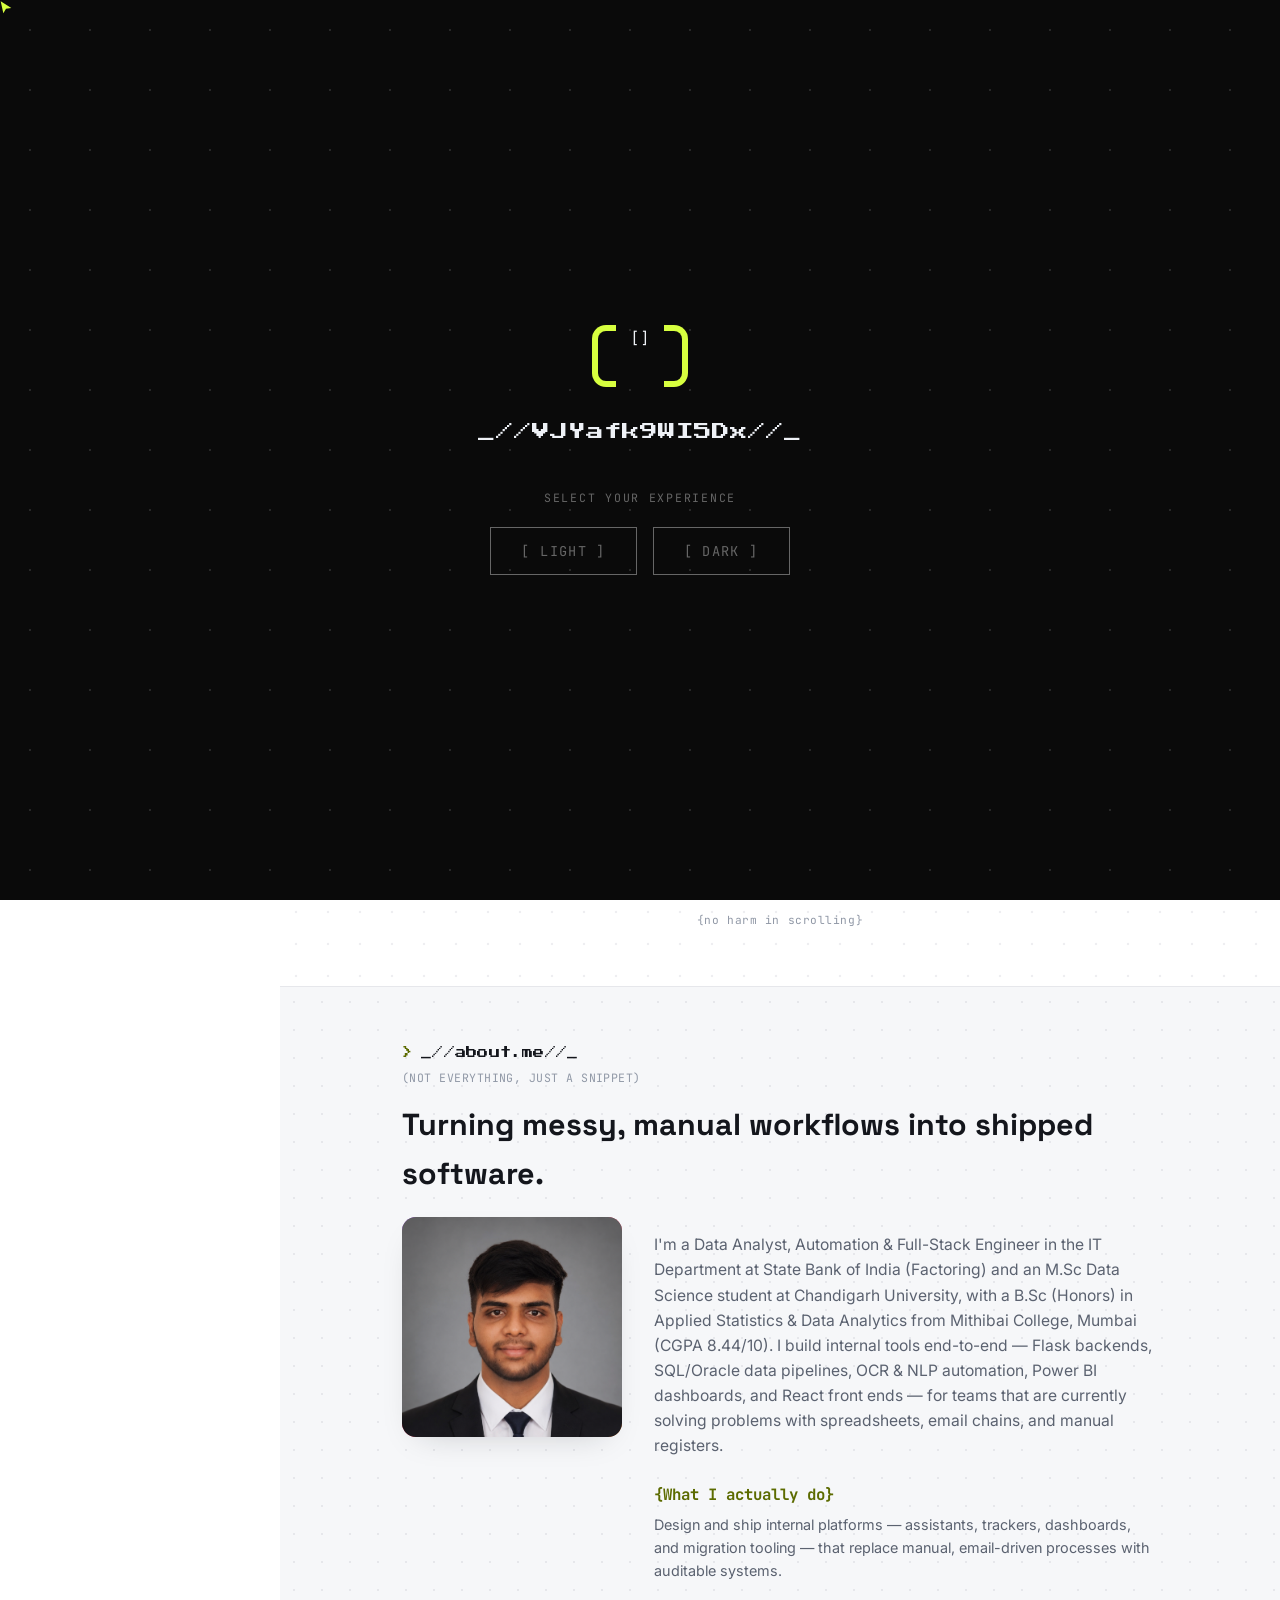
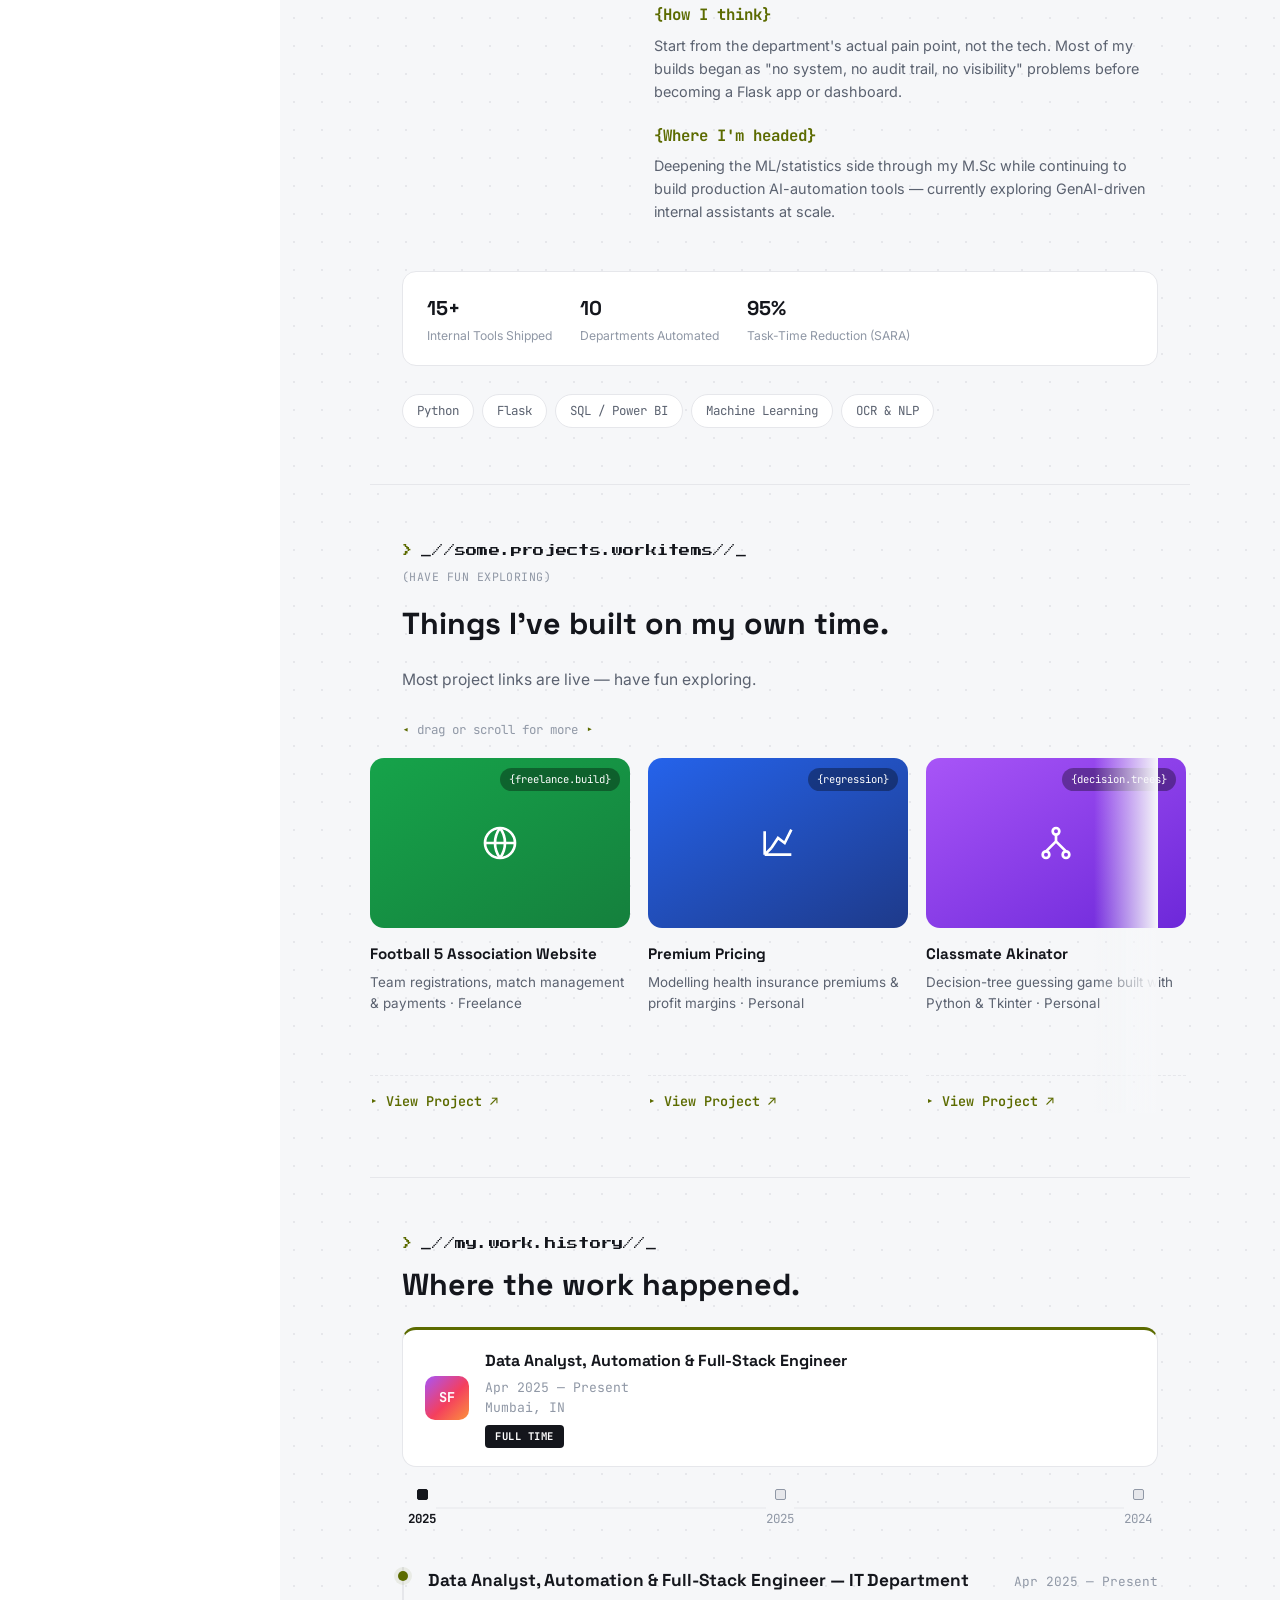
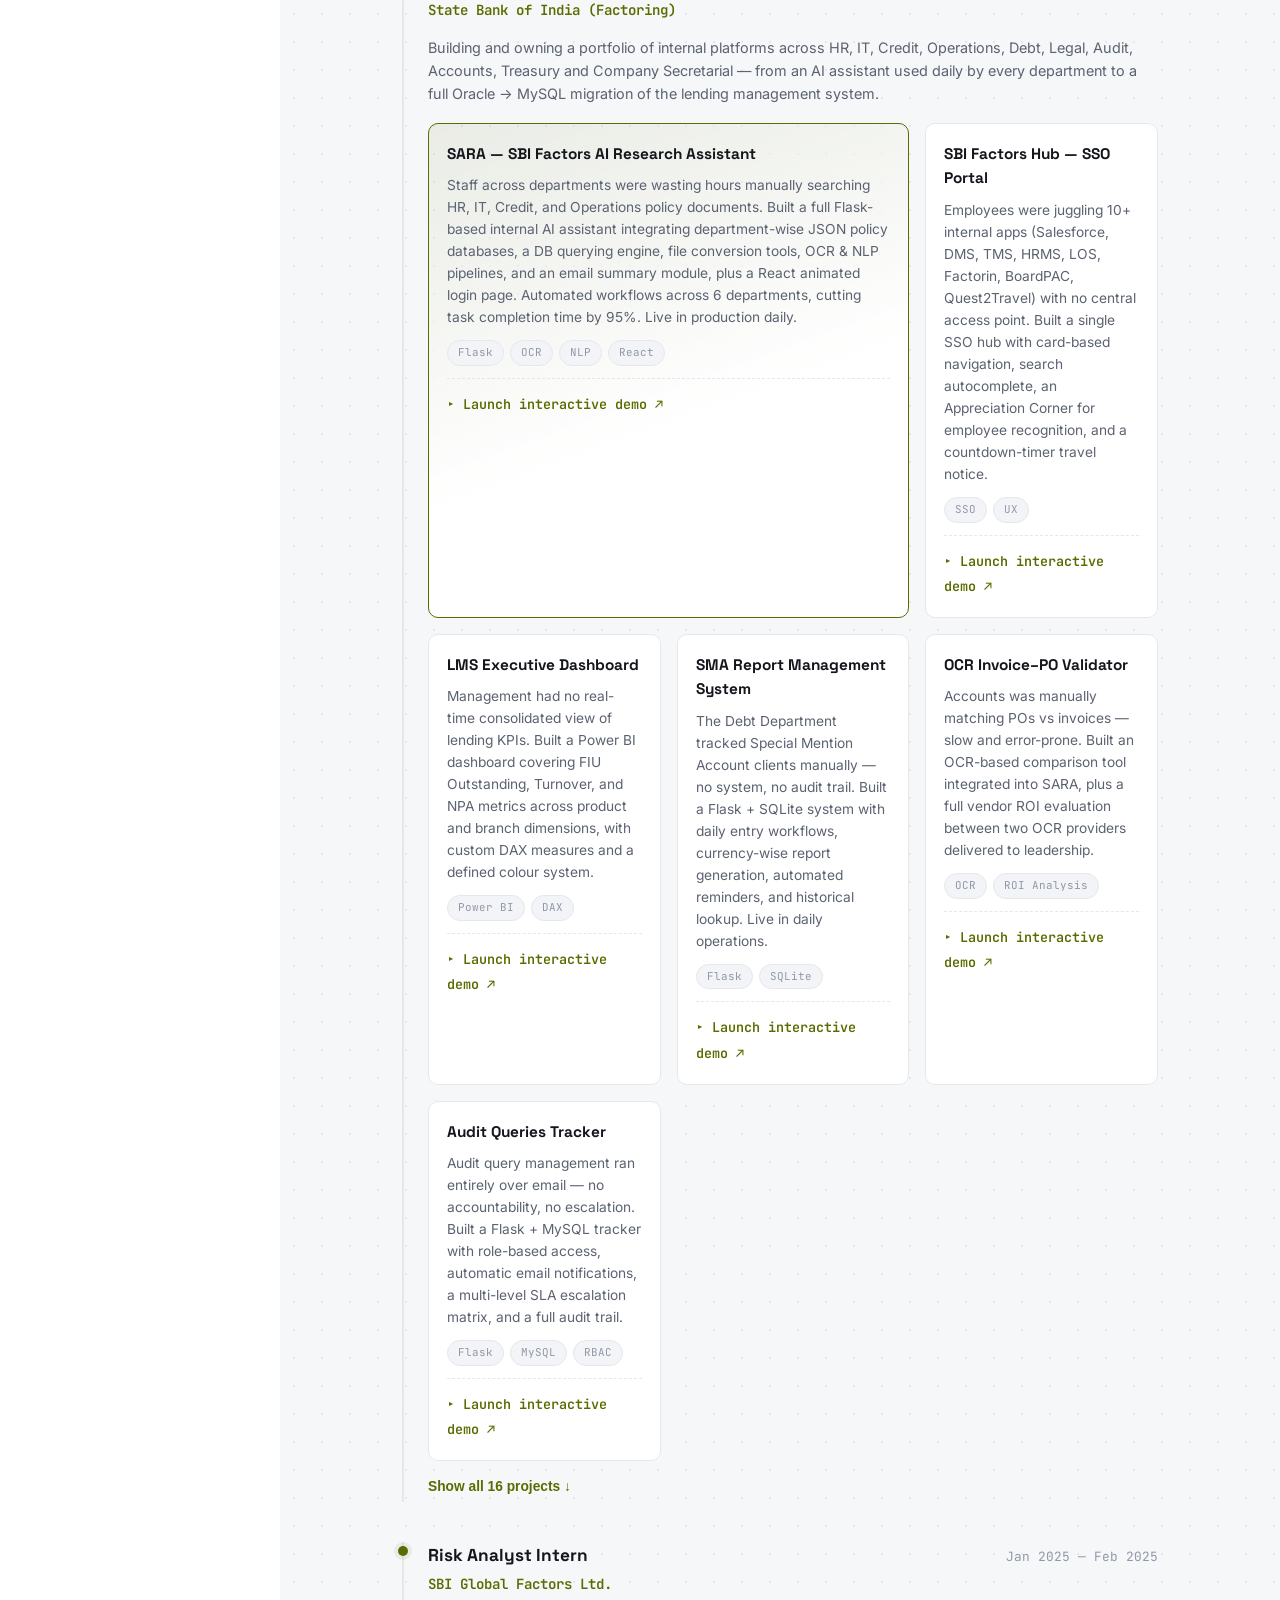
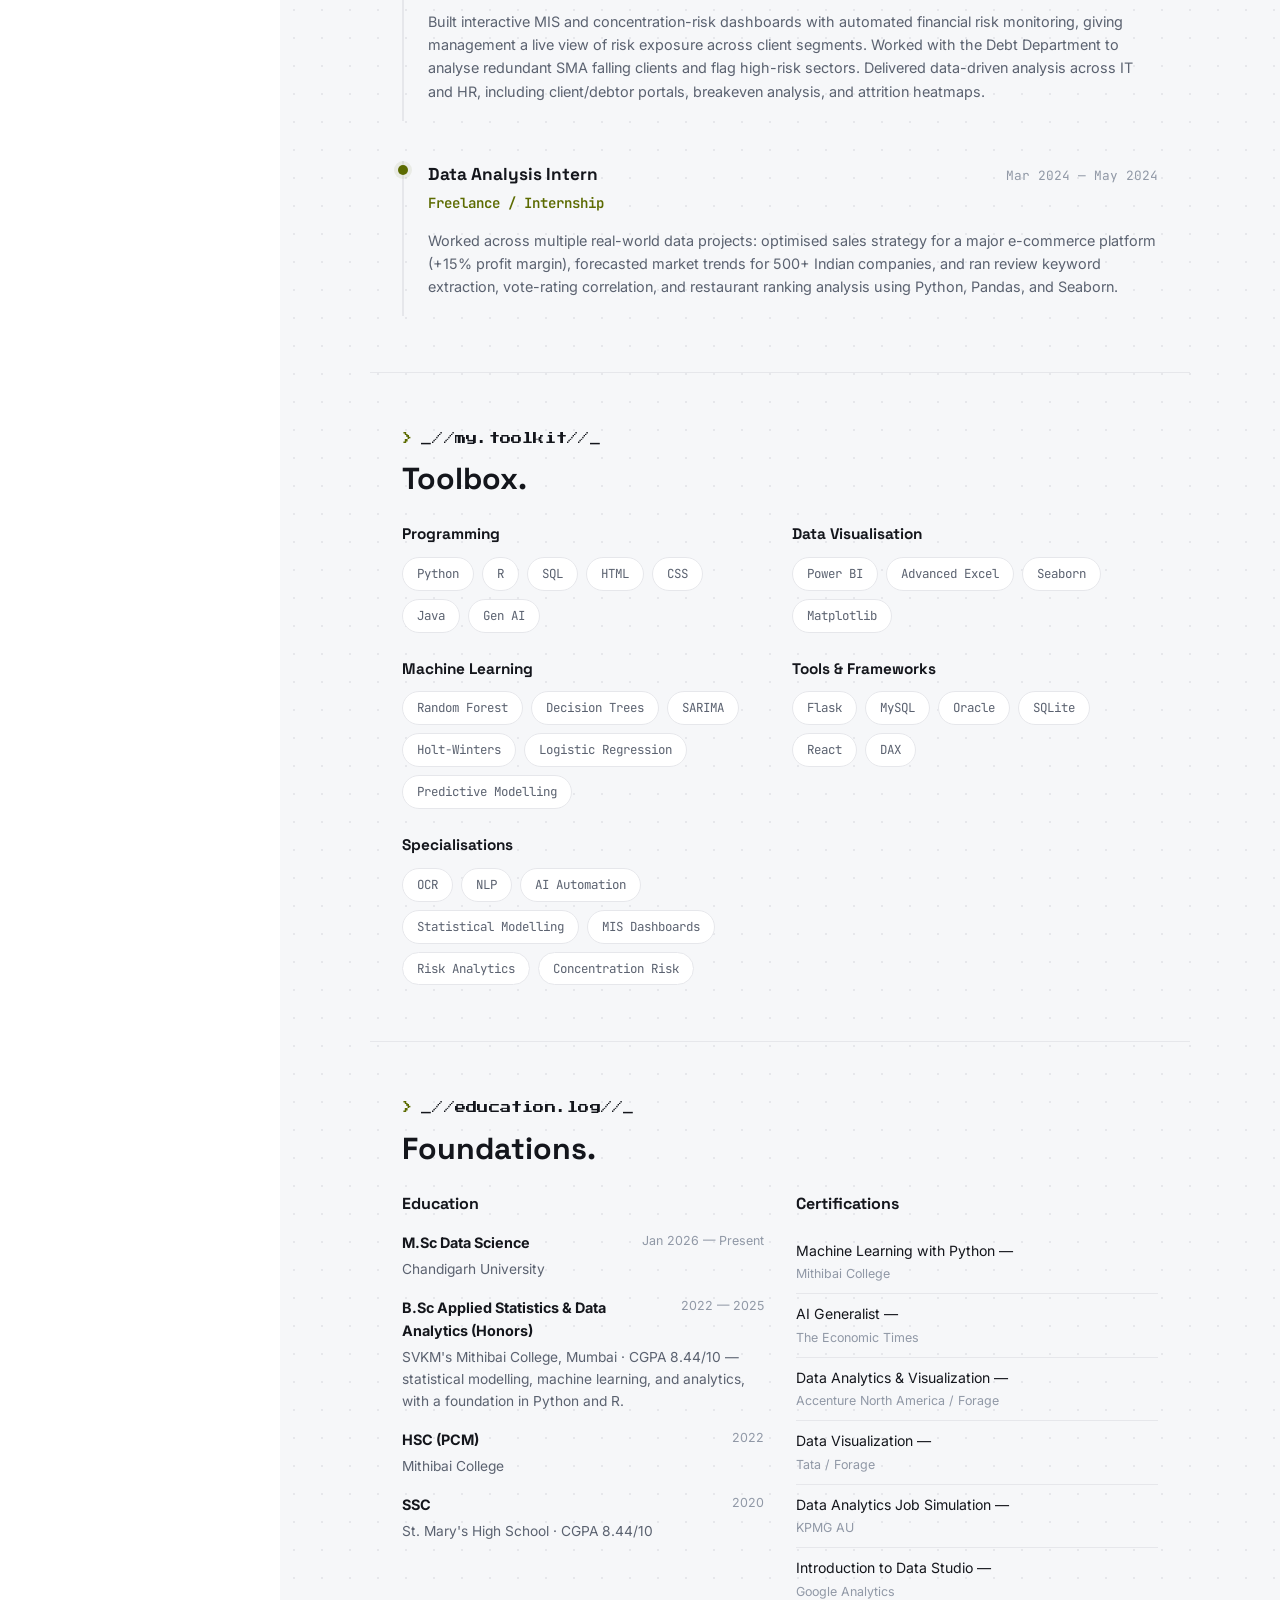
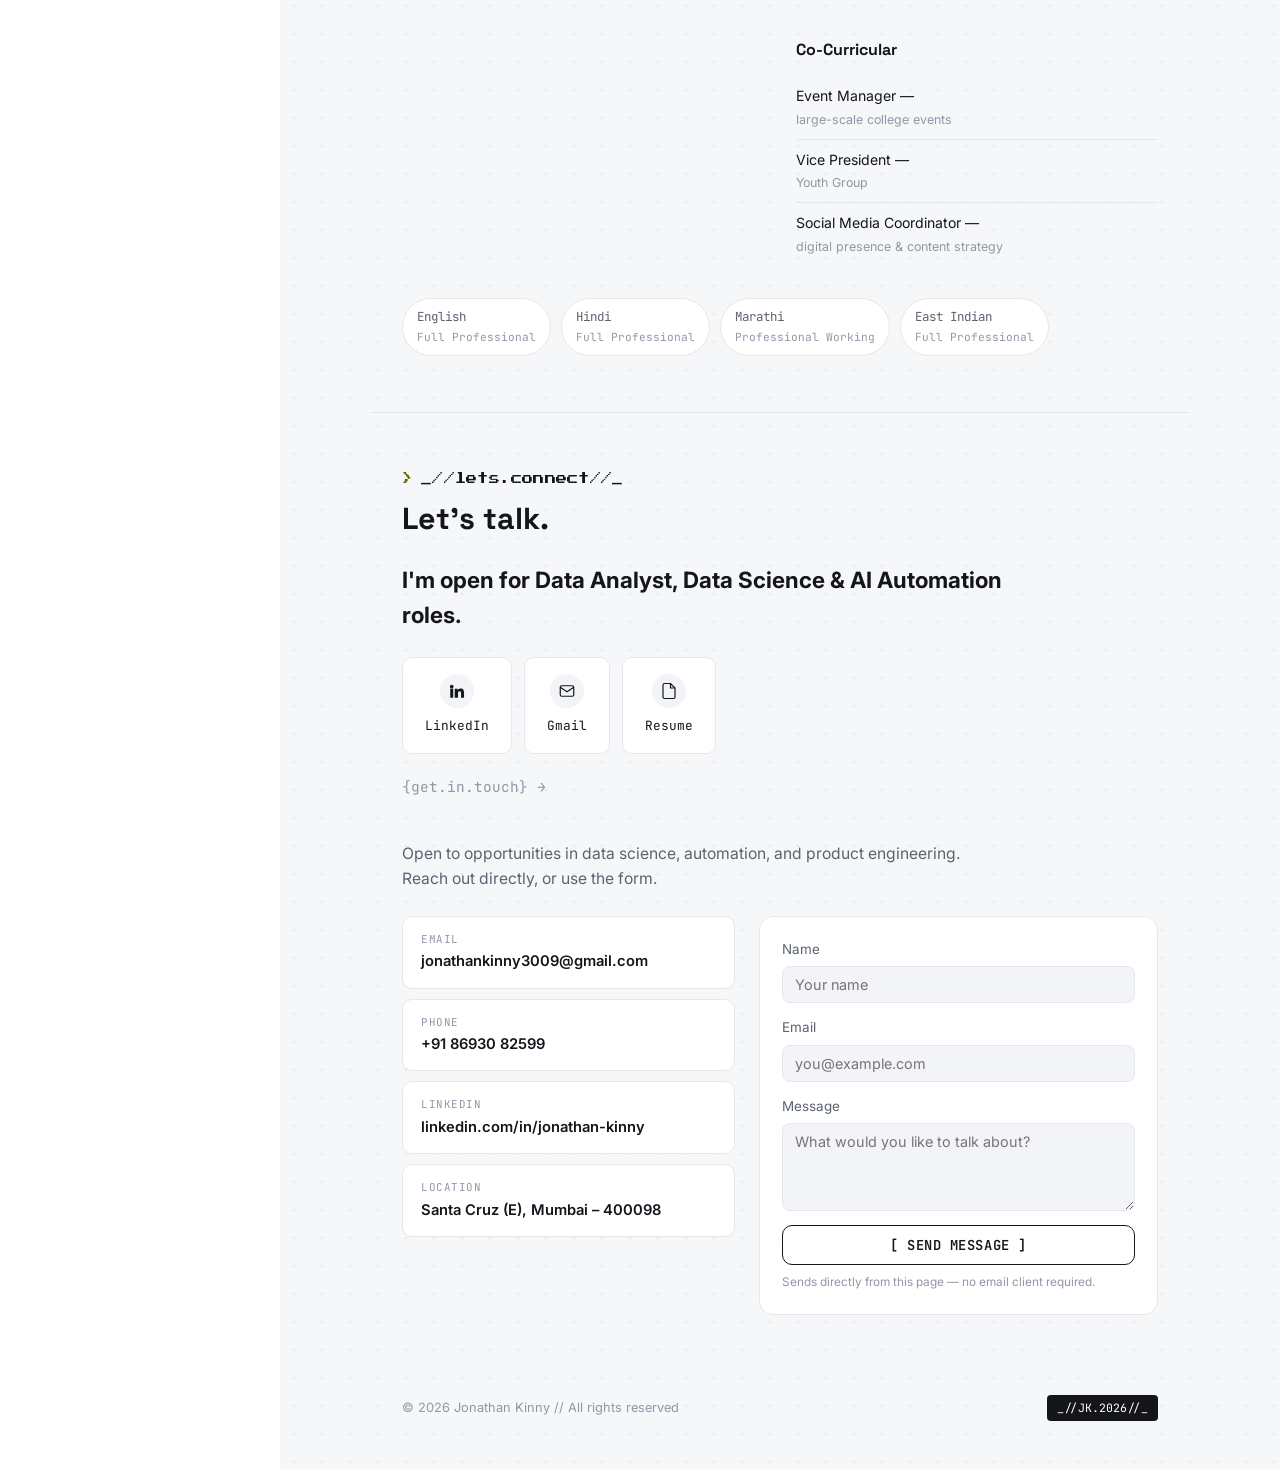
==== commit 3cef10d4: "Update tool and department counts to 15+ and 10 Co-Authored-By: Claude Sonnet 5.5 <noreply@anthropic" ====
--- a/index.html
+++ b/index.html
@@ -252,8 +252,8 @@
       </div>
 
       <div class="stat-row">
-        <div class="stat"><strong>13+</strong><span>Internal Tools Shipped</span></div>
-        <div class="stat"><strong>6</strong><span>Departments Automated</span></div>
+        <div class="stat"><strong>15+</strong><span>Internal Tools Shipped</span></div>
+        <div class="stat"><strong>10</strong><span>Departments Automated</span></div>
         <div class="stat"><strong>95%</strong><span>Task-Time Reduction (SARA)</span></div>
       </div>
 
@@ -384,7 +384,7 @@
           </div>
           <p class="timeline__desc">
             Building and owning a portfolio of internal platforms across HR, IT, Credit, Operations,
-            Debt, Legal and Audit — from an AI assistant used daily by every department to a full
+            Debt, Legal, Audit, Accounts, Treasury and Company Secretarial — from an AI assistant used daily by every department to a full
             Oracle → MySQL migration of the lending management system.
           </p>
 
